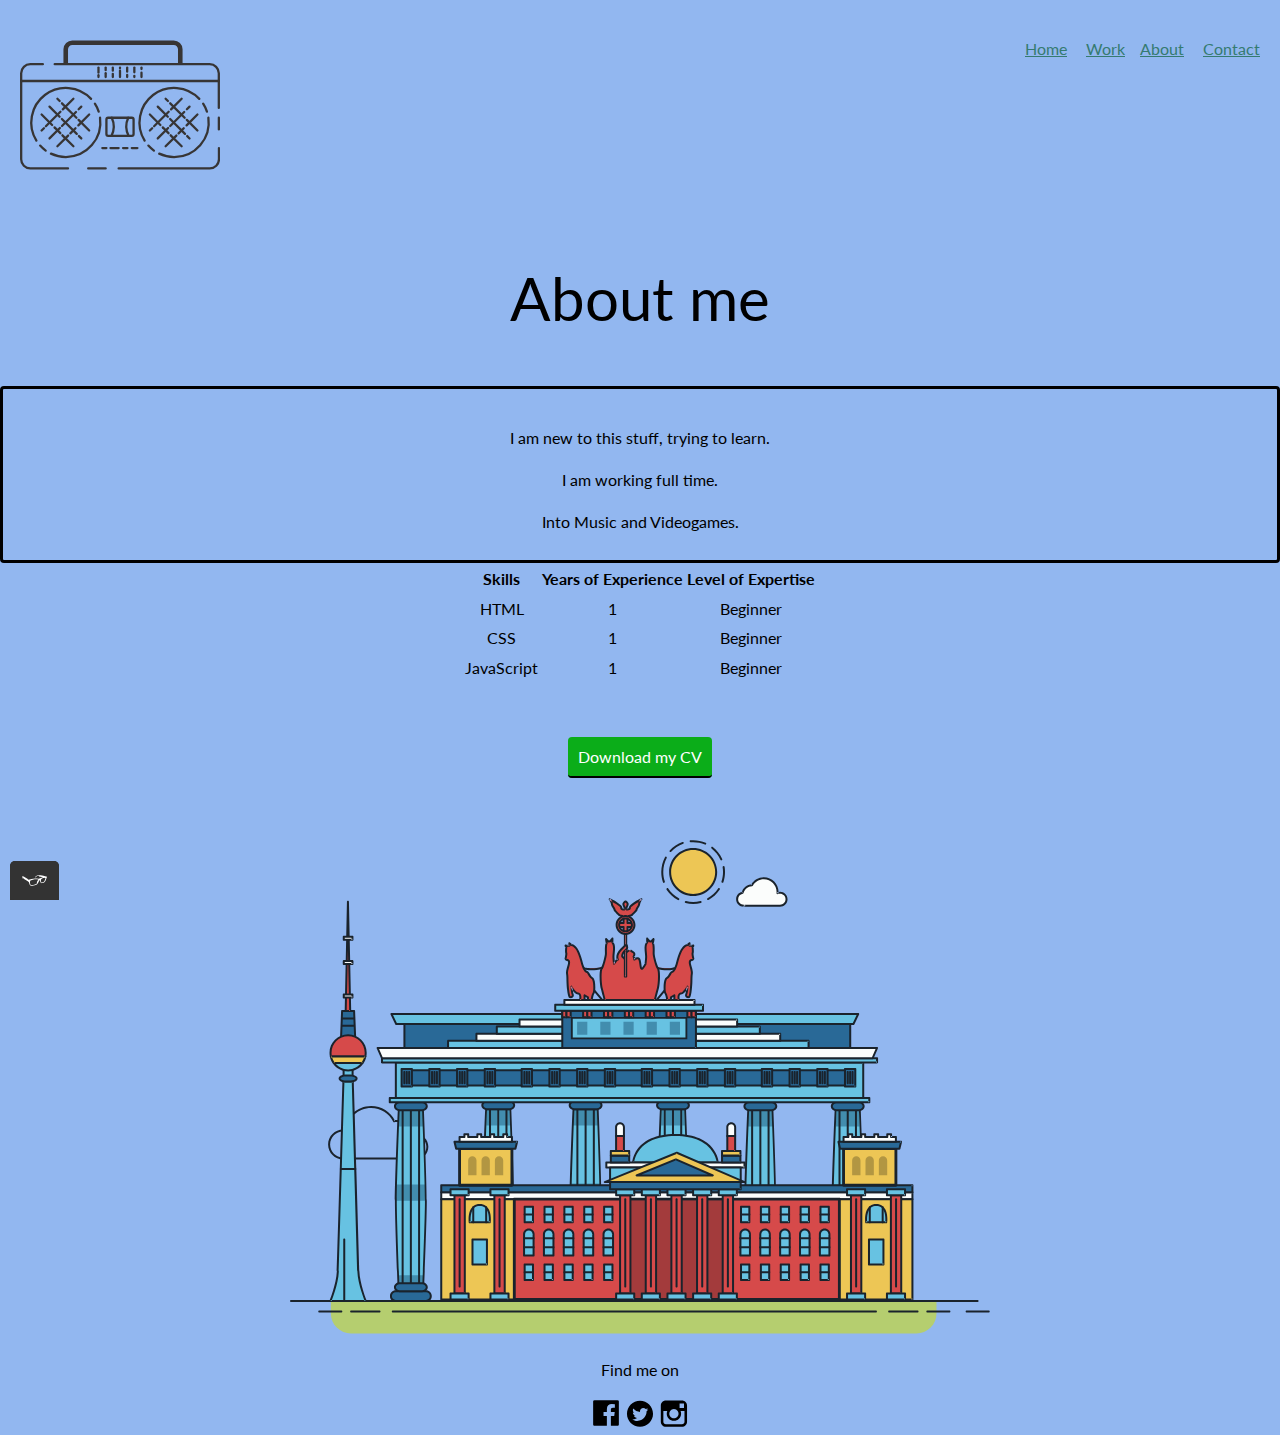
==== about.html @ ad4c151a "Initial commit" ====
<!DOCTYPE html>
<html>
  <head>
    <meta charset="utf-8">
    <meta name="viewport" content="width=device-width, initial-scale=1">
    <title>About Stefan</title>
    <link rel="shortcut icon" href="img/favicon.ico" type="image/x-icon">
    <link href="https://fonts.googleapis.com/css?family=Lato:400,700" rel="stylesheet"> 
    <link rel="stylesheet" type="text/css" href="css/normalize.min.css">
    <link rel="stylesheet" type="text/css" href="css/style.production.css">
  </head>
   <!-- Header including the logo and the main navigation -->
   <header class="page-header">
      <!-- Add your logo here -->
      <img src="img/logotape.svg" alt="logo" class="page-header__item">
      <nav class="main-navigation page-header__item">
       <ul role="menubar" class="navigation-list">
       <li role="presentation">
         <a href="index.html" role="menuitem" class="navigation-list__item navigation-list__item--active">Home</a>
       </li>
       <li role="presentation">
         <a href="work.html" role="menuitem" class="navigation-list__item navigation-list__item--active">Work</a>
       <li role="presentation">
         <a href="about.html" role="menuitem" class="navigation-list__item">About</a>
       </li>
       <li role="presentation">
         <a href="contact.html" role="menuitem" class="navigation-list__item">Contact</a>
       </li>
     </ul>
     </nav>
   </header>
<body>
  <div Class="h1about">
        <h1 >About me</h1>
      </div>
         <!-- Main Section -->
        <div class="about-box">
            <p>I am new to this stuff, trying to learn.</p>
            <p>I am working full time.</p>
            <p>Into Music and Videogames.</p>
        </div>
        <table class="skills">
          <thead>
            <tr>
              <th>Skills</th>
              <th>Years of Experience</th>
              <th>Level of Expertise</th>
            </tr>
          </thead>
          <tbody>
            <tr>
              <td>HTML</td>
              <td>1</td>
              <td>Beginner</td>
            </tr>
            <tr>
              <td>CSS</td>
              <td>1</td>
              <td>Beginner</td>
            </tr>
            <tr>
              <td>JavaScript</td>
              <td>1</td>
              <td>Beginner</td>
            </tr>
          </tbody>
      </table>
        </div>
        <div class="cvbutton">
      <a href="files/cv.pdf" class="button" download>Download my CV</a>
    </div>
         <!-- svg animation -->
         <div class="illustration">
      <svg xmlns="http://www.w3.org/2000/svg" class="berlin-illustration" height="505" viewBox="0 0 700 505" xmlns:xlink="http://www.w3.org/1999/xlink">
        <defs>
            <polygon id="a" points=".06 231.917 .06 .929 688.717 .929 688.717 231.917" />
        </defs>
        <g fill="none" fill-rule="evenodd">
          <g transform="translate(0 241)" class="cloud-front">
          <path fill="#1A232C" d="M87.602,29 L87.602,28 C87.326,28.001 87.103,28.024 86.927,28.033 L86.979,29.031 L87.947,28.78 C85.741,20.282 78.041,14.002 68.852,14 C67.858,14 66.904,14.096 65.98,14.231 L66.125,15.22 L67.019,14.772 C62.626,6.015 53.567,0.001 43.102,0 C29.041,0.002 17.524,10.848 16.443,24.632 L17.44,24.71 L17.606,23.724 C16.803,23.589 15.969,23.5 15.102,23.5 C6.817,23.501 0.102,30.215 0.102,38.5 C0.102,46.785 6.817,53.499 15.102,53.5 L87.602,53.5 C94.644,53.499 100.351,47.792 100.352,40.75 C100.351,33.708 94.644,28.001 87.602,28 L87.602,30 C90.573,30 93.254,31.202 95.203,33.149 C97.15,35.097 98.351,37.778 98.352,40.75 C98.351,43.722 97.15,46.403 95.203,48.351 C93.254,50.298 90.573,51.5 87.602,51.5 L15.102,51.5 C11.509,51.5 8.265,50.046 5.909,47.692 C3.555,45.337 2.102,42.093 2.102,38.5 C2.102,34.907 3.555,31.663 5.909,29.308 C8.265,26.954 11.509,25.5 15.102,25.5 C15.831,25.5 16.553,25.575 17.273,25.697 C17.551,25.743 17.832,25.672 18.055,25.499 C18.277,25.325 18.414,25.07 18.436,24.789 C19.436,12.04 30.094,1.998 43.102,2 C52.786,1.999 61.163,7.564 65.231,15.669 C65.425,16.055 65.842,16.272 66.27,16.21 C67.132,16.084 67.988,16 68.852,16 C77.108,15.998 84.027,21.647 86.011,29.283 C86.13,29.741 86.557,30.054 87.031,30.03 C87.27,30.017 87.457,29.999 87.602,30 L87.602,29"
              transform="translate(38 36)" />
            </g>
            <path fill="#B5CE6F" d="M646.484,484.382 C646.484,489.501 644.531,494.62 640.627,498.525 C636.722,502.43 631.603,504.382 626.484,504.382 L60.873,504.382 C55.754,504.382 50.636,502.43 46.731,498.525 C42.826,494.62 40.873,489.501 40.873,484.382 L40.873,471.917 L646.484,471.917 L646.484,484.382"
            />
            <polyline fill="#67C2E2" points="334.824 185.029 101.449 185.029 106.209 195.08 563.438 195.08 568.2 185.029 334.824 185.029" />
            <path fill="#1A232C" d="M334.824,185.029 L334.824,184.029 L101.449,184.029 C101.104,184.029 100.788,184.203 100.604,184.494 C100.42,184.785 100.398,185.146 100.545,185.457 L105.306,195.508 C105.471,195.856 105.824,196.079 106.209,196.079 L563.438,196.079 C563.824,196.079 564.177,195.856 564.342,195.508 L569.104,185.457 C569.251,185.146 569.229,184.785 569.045,184.494 C568.861,184.203 568.544,184.029 568.2,184.029 L334.824,184.029 L334.824,186.029 L566.62,186.029 L562.806,194.08 L106.842,194.08 L103.029,186.029 L334.824,186.029 L334.824,185.029"
            />
            <polygon fill="#296997" points="114.416 218.974 560.222 218.974 560.222 195.08 114.416 195.08" />
            <path fill="#1A232C" d="M560.222,218.974 L560.222,217.974 L115.416,217.974 L115.416,196.079 L559.222,196.079 L559.222,218.974 L560.222,218.974 L560.222,217.974 L560.222,218.974 L561.222,218.974 L561.222,195.08 C561.222,194.816 561.115,194.559 560.929,194.372 C560.742,194.186 560.485,194.08 560.222,194.08 L114.416,194.08 C114.152,194.08 113.895,194.186 113.708,194.372 C113.522,194.559 113.416,194.816 113.416,195.08 L113.416,218.974 C113.416,219.237 113.522,219.495 113.708,219.681 C113.895,219.867 114.152,219.974 114.416,219.974 L560.222,219.974 C560.485,219.974 560.742,219.867 560.929,219.681 C561.115,219.495 561.222,219.237 561.222,218.974 L560.222,218.974"
            />
            <polygon fill="#67C2E2" points="105.85 269.08 573.225 269.08 573.225 233.398 105.85 233.398" />
            <path fill="#1A232C" d="M573.225,233.398 L573.225,232.398 L105.85,232.398 C105.587,232.398 105.329,232.505 105.143,232.691 C104.957,232.877 104.85,233.134 104.85,233.398 L104.85,269.08 C104.85,269.344 104.957,269.601 105.143,269.788 C105.329,269.974 105.587,270.08 105.85,270.08 L573.225,270.08 C573.488,270.08 573.745,269.974 573.932,269.788 C574.118,269.601 574.225,269.344 574.225,269.08 L574.225,233.398 C574.225,233.134 574.118,232.877 573.932,232.691 C573.745,232.505 573.488,232.398 573.225,232.398 L573.225,233.398 L572.225,233.398 L572.225,268.08 L106.85,268.08 L106.85,234.398 L573.225,234.398 L573.225,233.398 L572.225,233.398 L573.225,233.398"
            />
            <polygon fill="#296997" points="116.751 256.508 562.557 256.508 562.557 241.243 116.751 241.243" />
            <path fill="#1A232C" d="M562.557,256.508 L562.557,255.508 L117.75,255.508 L117.75,242.243 L561.557,242.243 L561.557,256.508 L562.557,256.508 L562.557,255.508 L562.557,256.508 L563.557,256.508 L563.557,241.243 C563.557,240.979 563.45,240.722 563.264,240.535 C563.078,240.349 562.82,240.243 562.557,240.243 L116.75,240.243 C116.487,240.243 116.23,240.349 116.043,240.535 C115.857,240.722 115.751,240.979 115.751,241.243 L115.751,256.508 C115.751,256.771 115.857,257.029 116.043,257.215 C116.23,257.401 116.487,257.508 116.751,257.508 L562.557,257.508 C562.82,257.508 563.077,257.401 563.264,257.215 C563.45,257.029 563.557,256.771 563.557,256.508 L562.557,256.508"
            />
            <polygon fill="#67C2E2" points="158.07 218.974 518.563 218.974 518.563 211.858 158.07 211.858" />
            <path fill="#1A232C" d="M518.563,211.858 L518.563,210.858 L158.07,210.858 C157.807,210.858 157.549,210.964 157.363,211.151 C157.177,211.337 157.07,211.594 157.07,211.858 L157.07,218.974 C157.07,219.237 157.177,219.495 157.363,219.681 C157.549,219.867 157.807,219.974 158.07,219.974 L518.563,219.974 C518.826,219.974 519.083,219.867 519.27,219.681 C519.456,219.495 519.562,219.237 519.562,218.974 L519.562,211.858 C519.562,211.594 519.456,211.337 519.27,211.151 C519.083,210.964 518.826,210.858 518.563,210.858 L518.563,211.858 L517.563,211.858 L517.563,217.974 L159.07,217.974 L159.07,212.858 L518.563,212.858 L518.563,211.858 L517.563,211.858 L518.563,211.858"
            />
            <polygon fill="#FBFDFC" points="186.438 211.858 490.194 211.858 490.194 204.741 186.438 204.741" />
            <path fill="#1A232C" d="M490.194,204.741 L490.194,203.741 L186.438,203.741 C186.175,203.741 185.917,203.848 185.731,204.034 C185.545,204.221 185.438,204.478 185.438,204.741 L185.438,211.858 C185.438,212.121 185.545,212.379 185.731,212.565 C185.917,212.751 186.175,212.858 186.438,212.858 L490.194,212.858 C490.458,212.858 490.715,212.751 490.902,212.565 C491.088,212.379 491.194,212.121 491.194,211.858 L491.194,204.741 C491.194,204.478 491.088,204.221 490.902,204.034 C490.715,203.848 490.458,203.741 490.194,203.741 L490.194,204.741 L489.194,204.741 L489.194,210.858 L187.438,210.858 L187.438,205.741 L490.194,205.741 L490.194,204.741 L489.194,204.741 L490.194,204.741"
            />
            <polygon fill="#67C2E2" points="206.805 204.741 469.828 204.741 469.828 197.624 206.805 197.624" />
            <path fill="#1A232C" d="M469.828,197.624 L469.828,196.624 L206.805,196.624 C206.541,196.624 206.284,196.731 206.098,196.917 C205.911,197.103 205.805,197.361 205.805,197.624 L205.805,204.741 C205.805,205.005 205.911,205.262 206.098,205.449 C206.284,205.635 206.541,205.741 206.805,205.741 L469.828,205.741 C470.091,205.741 470.349,205.635 470.535,205.449 C470.722,205.262 470.828,205.005 470.828,204.741 L470.828,197.624 C470.828,197.361 470.722,197.103 470.535,196.917 C470.349,196.731 470.091,196.624 469.828,196.624 L469.828,197.624 L468.828,197.624 L468.828,203.741 L207.805,203.741 L207.805,198.624 L469.828,198.624 L469.828,197.624 L468.828,197.624 L469.828,197.624"
            />
            <polygon fill="#FBFDFC" points="229.521 197.624 447.111 197.624 447.111 190.509 229.521 190.509" />
            <path fill="#1A232C" d="M447.111,190.509 L447.111,189.509 L229.521,189.509 C229.258,189.509 229,189.616 228.814,189.802 C228.628,189.988 228.521,190.246 228.521,190.509 L228.521,197.624 C228.521,197.888 228.628,198.145 228.814,198.332 C229,198.518 229.258,198.624 229.521,198.624 L447.111,198.624 C447.375,198.624 447.632,198.518 447.818,198.332 C448.005,198.145 448.111,197.888 448.111,197.624 L448.111,190.509 C448.111,190.246 448.005,189.988 447.818,189.802 C447.632,189.616 447.375,189.509 447.111,189.509 L447.111,190.509 L446.111,190.509 L446.111,196.624 L230.521,196.624 L230.521,191.509 L447.111,191.509 L447.111,190.509 L446.111,190.509 L447.111,190.509"
            />
            <path fill="#67C2E2" d="M135.607,355.447 C135.163,337.766 134.264,313.326 133.648,297.387 C133.274,287.721 133.004,281.18 133.004,281.18 L108.722,281.18 C108.722,281.18 108.452,287.721 108.079,297.387 C107.462,313.326 106.563,337.766 106.119,355.447 C105.953,362.059 105.85,367.732 105.85,371.653 L105.85,371.654 C105.85,386.117 107.243,424.332 108.089,446.189 C108.457,455.706 108.722,462.126 108.722,462.126 L133.004,462.126 C133.004,462.126 133.269,455.706 133.637,446.189 C134.482,424.332 135.876,386.117 135.876,371.654 L135.876,371.653 C135.876,367.732 135.773,362.059 135.607,355.447"
            />
            <path fill="#428DAE" d="M133.648 297.387L108.079 297.387C108.452 287.721 108.722 281.18 108.722 281.18L133.004 281.18C133.004 281.18 133.274 287.721 133.648 297.387M135.876 371.654L105.85 371.654 105.85 371.653C105.85 367.732 105.953 362.059 106.119 355.447L135.607 355.447C135.773 362.059 135.876 367.732 135.876 371.653L135.876 371.654M133.004 462.126L108.722 462.126C108.722 462.126 108.457 455.706 108.089 446.189L133.637 446.189C133.269 455.706 133.004 462.126 133.004 462.126"
            />
            <path fill="#1A232C" d="M109.612,461.199 L132.114,461.199 C132.447,453.007 134.949,390.886 134.949,371.653 C134.949,352.42 132.447,290.299 132.114,282.108 L109.612,282.108 C109.279,290.299 106.778,352.42 106.778,371.653 C106.778,390.886 109.279,453.007 109.612,461.199 Z M133.895,463.054 L107.832,463.054 L107.794,462.164 C107.766,461.466 104.922,392.193 104.922,371.653 C104.922,351.114 107.766,281.839 107.794,281.142 L107.832,280.252 L133.895,280.252 L133.931,281.142 C133.96,281.839 136.804,351.114 136.804,371.653 C136.804,392.193 133.96,461.466 133.931,462.164 L133.895,463.054 L133.895,463.054 Z"
            />
            <path fill="#1A232C" d="M111.638 281.18L111.638 462.126C111.638 462.679 112.086 463.126 112.638 463.126 113.19 463.126 113.638 462.679 113.638 462.126L113.638 281.18C113.638 280.628 113.19 280.18 112.638 280.18 112.086 280.18 111.638 280.628 111.638 281.18M119.863 281.18L119.863 462.126C119.863 462.679 120.311 463.126 120.863 463.126 121.416 463.126 121.863 462.679 121.863 462.126L121.863 281.18C121.863 280.628 121.416 280.18 120.863 280.18 120.311 280.18 119.863 280.628 119.863 281.18M128.088 281.18L128.088 462.126C128.088 462.679 128.536 463.126 129.088 463.126 129.64 463.126 130.088 462.679 130.088 462.126L130.088 281.18C130.088 280.628 129.64 280.18 129.088 280.18 128.536 280.18 128.088 280.628 128.088 281.18"
            />
            <path fill="#296997" d="M136.79,277.265 C136.79,279.418 134.675,281.18 132.09,281.18 L109.636,281.18 C107.051,281.18 104.936,279.418 104.936,277.265 C104.936,275.111 107.051,273.349 109.636,273.349 L132.09,273.349 C134.675,273.349 136.79,275.111 136.79,277.265"
            />
            <path fill="#1A232C" d="M136.79,277.265 L135.79,277.265 C135.789,278.005 135.433,278.704 134.769,279.262 C134.109,279.814 133.155,280.181 132.09,280.18 L109.636,280.18 C108.571,280.181 107.617,279.814 106.956,279.262 C106.293,278.704 105.936,278.005 105.936,277.265 C105.936,276.524 106.293,275.825 106.957,275.267 C107.617,274.715 108.571,274.348 109.636,274.349 L132.09,274.349 C133.155,274.348 134.109,274.716 134.769,275.267 C135.433,275.825 135.789,276.524 135.79,277.265 L137.79,277.265 C137.791,275.851 137.09,274.593 136.049,273.731 C135.006,272.863 133.61,272.35 132.09,272.349 L109.636,272.349 C108.116,272.35 106.72,272.863 105.676,273.731 C104.636,274.593 103.935,275.851 103.936,277.265 C103.935,278.678 104.636,279.937 105.677,280.798 C106.72,281.666 108.116,282.179 109.636,282.18 L132.09,282.18 C133.61,282.179 135.006,281.666 136.049,280.798 C137.09,279.937 137.791,278.678 137.79,277.265 L136.79,277.265"
            />
            <path fill="#296997" d="M140.775,467.217 C140.775,469.803 138.661,471.917 136.076,471.917 L105.65,471.917 C103.065,471.917 100.951,469.803 100.951,467.217 L100.951,466.825 C100.951,464.241 103.065,462.126 105.65,462.126 L136.076,462.126 C138.661,462.126 140.775,464.241 140.775,466.825 L140.775,467.217"
            />
            <path fill="#1A232C" d="M140.775,467.217 L139.775,467.217 C139.775,468.235 139.361,469.155 138.688,469.83 C138.013,470.503 137.093,470.917 136.076,470.917 L105.65,470.917 C104.633,470.917 103.713,470.504 103.038,469.83 C102.365,469.155 101.951,468.235 101.951,467.217 L101.951,466.825 C101.951,465.808 102.365,464.889 103.038,464.214 C103.713,463.54 104.633,463.127 105.65,463.126 L136.076,463.126 C137.093,463.127 138.013,463.54 138.688,464.214 C139.362,464.889 139.775,465.808 139.775,466.825 L139.775,467.217 L141.775,467.217 L141.775,466.825 C141.772,463.684 139.217,461.13 136.076,461.126 L105.65,461.126 C102.509,461.13 99.955,463.684 99.951,466.825 L99.951,467.217 C99.954,470.36 102.509,472.914 105.65,472.917 L136.076,472.917 C139.217,472.914 141.772,470.36 141.775,467.217 L140.775,467.217"
            />
            <path fill="#296997" d="M136.79,458.208 C136.79,460.363 134.675,462.126 132.09,462.126 L109.636,462.126 C107.051,462.126 104.936,460.363 104.936,458.208 C104.936,456.057 107.051,454.292 109.636,454.292 L132.09,454.292 C134.675,454.292 136.79,456.057 136.79,458.208"
            />
            <path fill="#1A232C" d="M136.79,458.208 L135.79,458.208 C135.789,458.949 135.432,459.649 134.769,460.207 C134.108,460.76 133.154,461.128 132.09,461.126 L109.636,461.126 C108.572,461.128 107.617,460.76 106.957,460.207 C106.293,459.649 105.936,458.949 105.936,458.208 C105.936,457.47 106.293,456.77 106.957,456.212 C107.617,455.659 108.572,455.291 109.636,455.292 L132.09,455.292 C133.154,455.291 134.108,455.659 134.769,456.212 C135.433,456.77 135.789,457.47 135.79,458.208 L137.79,458.208 C137.791,456.796 137.09,455.538 136.05,454.675 C135.006,453.808 133.61,453.294 132.09,453.292 L109.636,453.292 C108.115,453.294 106.719,453.808 105.676,454.675 C104.636,455.538 103.935,456.796 103.936,458.208 C103.935,459.622 104.636,460.881 105.676,461.743 C106.72,462.611 108.116,463.125 109.636,463.126 L132.09,463.126 C133.61,463.125 135.006,462.611 136.05,461.743 C137.09,460.881 137.791,459.622 137.79,458.208 L136.79,458.208"
            />
            <path fill="#67C2E2" d="M572.471,355.447 C572.025,337.766 571.126,313.326 570.51,297.387 C570.137,287.721 569.867,281.18 569.867,281.18 L545.585,281.18 C545.585,281.18 545.315,287.721 544.942,297.387 C544.326,313.326 543.427,337.766 542.981,355.447 C542.815,362.059 542.713,367.732 542.713,371.653 L542.713,371.654 C542.713,386.117 544.107,424.332 544.952,446.189 C545.32,455.706 545.585,462.126 545.585,462.126 L569.867,462.126 C569.867,462.126 570.132,455.706 570.499,446.189 C571.346,424.332 572.739,386.117 572.739,371.654 L572.739,371.653 C572.739,367.732 572.637,362.059 572.471,355.447"
            />
            <path fill="#428DAE" d="M569.582 297.387L566.951 297.387 566.951 282.108 568.977 282.108C569.063 284.206 569.29 289.841 569.582 297.387M564.951 297.387L545.871 297.387C546.162 289.841 546.39 284.206 546.476 282.108L564.951 282.108 564.951 297.387M571.8 369.187L566.951 369.187 566.951 356.265 571.562 356.265C571.685 361.272 571.771 365.701 571.8 369.187M564.951 369.187L543.653 369.187C543.684 365.512 543.777 360.79 543.912 355.447L553.551 355.447 553.551 356.265 564.951 356.265 564.951 369.187"
            />
            <path fill="#1A232C" d="M546.476,461.199 L568.977,461.199 C569.31,453.007 571.812,390.886 571.812,371.653 C571.812,352.42 569.31,290.299 568.977,282.108 L546.476,282.108 C546.142,290.299 543.642,352.42 543.642,371.653 C543.642,390.886 546.142,453.007 546.476,461.199 M570.758,463.054 L544.694,463.054 L544.658,462.164 C544.629,461.466 541.785,392.193 541.785,371.653 C541.785,351.114 544.629,281.839 544.658,281.142 L544.694,280.252 L570.758,280.252 L570.795,281.142 C570.823,281.839 573.667,351.114 573.667,371.653 C573.667,392.193 570.823,461.466 570.795,462.164 L570.758,463.054"
            />
            <path fill="#1A232C" d="M548.501 281.18L548.501 462.126C548.501 462.679 548.949 463.126 549.501 463.126 550.053 463.126 550.501 462.679 550.501 462.126L550.501 281.18C550.501 280.628 550.053 280.18 549.501 280.18 548.949 280.18 548.501 280.628 548.501 281.18M556.727 281.18L556.727 462.126C556.727 462.679 557.174 463.126 557.727 463.126 558.279 463.126 558.727 462.679 558.727 462.126L558.727 281.18C558.727 280.628 558.279 280.18 557.727 280.18 557.174 280.18 556.727 280.628 556.727 281.18M564.951 281.18L564.951 462.126C564.951 462.679 565.399 463.126 565.951 463.126 566.503 463.126 566.951 462.679 566.951 462.126L566.951 281.18C566.951 280.628 566.503 280.18 565.951 280.18 565.399 280.18 564.951 280.628 564.951 281.18"
            />
            <path fill="#296997" d="M573.653,277.265 C573.653,279.418 571.537,281.18 568.953,281.18 L546.499,281.18 C543.915,281.18 541.799,279.418 541.799,277.265 C541.799,275.111 543.915,273.349 546.499,273.349 L568.953,273.349 C571.537,273.349 573.653,275.111 573.653,277.265"
            />
            <path fill="#1A232C" d="M573.653,277.265 L572.653,277.265 C572.653,278.005 572.296,278.704 571.632,279.262 C570.972,279.814 570.017,280.181 568.953,280.18 L546.499,280.18 C545.435,280.181 544.48,279.814 543.82,279.262 C543.156,278.704 542.8,278.005 542.799,277.265 C542.8,276.525 543.156,275.825 543.82,275.267 C544.481,274.715 545.435,274.348 546.499,274.349 L568.953,274.349 C570.017,274.348 570.972,274.715 571.632,275.267 C572.296,275.825 572.653,276.525 572.653,277.265 L574.653,277.265 C574.654,275.851 573.953,274.593 572.912,273.731 C571.869,272.863 570.473,272.35 568.953,272.349 L546.499,272.349 C544.979,272.35 543.583,272.863 542.54,273.731 C541.499,274.593 540.798,275.851 540.799,277.265 C540.798,278.679 541.499,279.937 542.54,280.798 C543.583,281.666 544.979,282.179 546.499,282.18 L568.953,282.18 C570.473,282.179 571.869,281.666 572.912,280.798 C573.953,279.937 574.654,278.679 574.653,277.265 L573.653,277.265"
            />
            <path fill="#296997" d="M577.639,467.217 C577.639,469.803 575.524,471.917 572.938,471.917 L542.514,471.917 C539.929,471.917 537.813,469.803 537.813,467.217 L537.813,466.825 C537.813,464.241 539.929,462.126 542.514,462.126 L572.938,462.126 C575.524,462.126 577.639,464.241 577.639,466.825 L577.639,467.217"
            />
            <path fill="#1A232C" d="M577.639,467.217 L576.639,467.217 C576.638,468.235 576.225,469.155 575.551,469.83 C574.876,470.503 573.956,470.917 572.938,470.917 L542.514,470.917 C541.497,470.917 540.576,470.503 539.901,469.83 C539.227,469.155 538.814,468.234 538.813,467.217 L538.813,466.825 C538.814,465.808 539.227,464.889 539.901,464.214 C540.576,463.54 541.497,463.127 542.514,463.126 L572.938,463.126 C573.956,463.127 574.876,463.54 575.551,464.214 C576.225,464.888 576.638,465.808 576.639,466.825 L576.639,467.217 L578.639,467.217 L578.639,466.825 C578.635,463.684 576.081,461.13 572.938,461.126 L542.514,461.126 C539.372,461.13 536.817,463.684 536.813,466.825 L536.813,467.217 C536.817,470.36 539.372,472.914 542.514,472.917 L572.938,472.917 C576.081,472.914 578.635,470.359 578.639,467.217 L577.639,467.217"
            />
            <path fill="#296997" d="M573.653,458.208 C573.653,460.363 571.537,462.126 568.953,462.126 L546.499,462.126 C543.915,462.126 541.799,460.363 541.799,458.208 C541.799,456.057 543.915,454.292 546.499,454.292 L568.953,454.292 C571.537,454.292 573.653,456.057 573.653,458.208"
            />
            <path fill="#1A232C" d="M573.653,458.208 L572.653,458.208 C572.653,458.949 572.296,459.649 571.632,460.207 C570.971,460.76 570.017,461.128 568.953,461.126 L546.499,461.126 C545.435,461.128 544.481,460.76 543.82,460.207 C543.157,459.649 542.799,458.949 542.799,458.208 C542.799,457.47 543.156,456.77 543.82,456.212 C544.481,455.659 545.435,455.291 546.499,455.292 L568.953,455.292 C570.017,455.291 570.971,455.659 571.632,456.212 C572.296,456.77 572.653,457.47 572.653,458.208 L574.653,458.208 C574.654,456.796 573.953,455.538 572.912,454.675 C571.869,453.808 570.473,453.294 568.953,453.292 L546.499,453.292 C544.979,453.294 543.583,453.808 542.54,454.675 C541.499,455.538 540.798,456.796 540.799,458.208 C540.798,459.622 541.499,460.881 542.54,461.743 C543.583,462.611 544.979,463.125 546.499,463.126 L568.953,463.126 C570.473,463.125 571.869,462.611 572.912,461.743 C573.953,460.881 574.654,459.622 574.653,458.208 L573.653,458.208"
            />
            <path fill="#67C2E2" d="M485.098,355.447 C484.654,337.766 483.753,313.326 483.137,297.387 C482.764,287.721 482.494,281.18 482.494,281.18 L458.213,281.18 C458.213,281.18 457.942,287.721 457.569,297.387 C456.953,313.326 456.055,337.766 455.608,355.447 C455.443,362.059 455.34,367.732 455.34,371.653 L455.34,371.654 C455.34,386.117 456.733,424.332 457.58,446.189 C457.948,455.706 458.213,462.126 458.213,462.126 L482.494,462.126 C482.494,462.126 482.759,455.706 483.126,446.189 C483.973,424.332 485.366,386.117 485.366,371.654 L485.366,371.653 C485.366,367.732 485.265,362.059 485.098,355.447"
            />
            <path fill="#428DAE" d="M483.137 297.387L457.569 297.387C457.942 287.721 458.213 281.18 458.213 281.18L482.494 281.18C482.494 281.18 482.764 287.721 483.137 297.387M485.355 369.187L455.351 369.187C455.382 365.502 455.475 360.78 455.608 355.447L485.098 355.447C485.232 360.78 485.325 365.502 485.355 369.187"
            />
            <path fill="#1A232C" d="M459.103,461.199 L481.605,461.199 C481.938,453.007 484.439,390.886 484.439,371.653 C484.439,352.42 481.938,290.299 481.605,282.108 L459.103,282.108 C458.769,290.299 456.268,352.42 456.268,371.653 C456.268,390.886 458.769,453.007 459.103,461.199 Z M483.386,463.054 L457.321,463.054 L457.285,462.164 C457.256,461.466 454.412,392.193 454.412,371.653 C454.412,351.114 457.256,281.839 457.285,281.142 L457.321,280.252 L483.386,280.252 L483.422,281.142 C483.45,281.839 486.294,351.114 486.294,371.653 C486.294,392.193 483.45,461.466 483.422,462.164 L483.386,463.054 L483.386,463.054 Z"
            />
            <path fill="#1A232C" d="M461.128 281.18L461.128 462.126C461.128 462.679 461.576 463.126 462.128 463.126 462.68 463.126 463.128 462.679 463.128 462.126L463.128 281.18C463.128 280.628 462.68 280.18 462.128 280.18 461.576 280.18 461.128 280.628 461.128 281.18M469.354 281.18L469.354 462.126C469.354 462.679 469.801 463.126 470.354 463.126 470.906 463.126 471.354 462.679 471.354 462.126L471.354 281.18C471.354 280.628 470.906 280.18 470.354 280.18 469.801 280.18 469.354 280.628 469.354 281.18M477.578 281.18L477.578 462.126C477.578 462.679 478.026 463.126 478.578 463.126 479.13 463.126 479.578 462.679 479.578 462.126L479.578 281.18C479.578 280.628 479.13 280.18 478.578 280.18 478.026 280.18 477.578 280.628 477.578 281.18"
            />
            <path fill="#296997" d="M486.281,277.265 C486.281,279.418 484.164,281.18 481.58,281.18 L459.126,281.18 C456.542,281.18 454.426,279.418 454.426,277.265 C454.426,275.111 456.542,273.349 459.126,273.349 L481.58,273.349 C484.164,273.349 486.281,275.111 486.281,277.265"
            />
            <path fill="#1A232C" d="M486.281,277.265 L485.281,277.265 C485.281,278.005 484.924,278.704 484.26,279.262 C483.599,279.814 482.644,280.181 481.58,280.18 L459.126,280.18 C458.062,280.181 457.107,279.814 456.447,279.262 C455.783,278.704 455.427,278.005 455.426,277.265 C455.427,276.525 455.783,275.825 456.447,275.267 C457.108,274.715 458.062,274.348 459.126,274.349 L481.58,274.349 C482.644,274.348 483.599,274.716 484.26,275.268 C484.924,275.825 485.281,276.525 485.281,277.265 L487.281,277.265 C487.282,275.851 486.58,274.593 485.54,273.731 C484.496,272.863 483.1,272.35 481.58,272.349 L459.126,272.349 C457.606,272.35 456.21,272.863 455.167,273.731 C454.126,274.593 453.425,275.851 453.426,277.265 C453.425,278.679 454.126,279.937 455.167,280.798 C456.21,281.666 457.606,282.179 459.126,282.18 L481.58,282.18 C483.1,282.179 484.496,281.666 485.54,280.799 C486.58,279.937 487.282,278.679 487.281,277.265 L486.281,277.265"
            />
            <path fill="#296997" d="M490.266,467.217 C490.266,469.803 488.151,471.917 485.565,471.917 L455.141,471.917 C452.556,471.917 450.44,469.803 450.44,467.217 L450.44,466.825 C450.44,464.241 452.556,462.126 455.141,462.126 L485.565,462.126 C488.151,462.126 490.266,464.241 490.266,466.825 L490.266,467.217"
            />
            <path fill="#1A232C" d="M490.266,467.217 L489.266,467.217 C489.265,468.235 488.852,469.155 488.178,469.83 C487.503,470.503 486.583,470.917 485.565,470.917 L455.141,470.917 C454.124,470.917 453.203,470.503 452.528,469.83 C451.854,469.155 451.441,468.234 451.44,467.217 L451.44,466.825 C451.441,465.808 451.854,464.889 452.528,464.214 C453.203,463.54 454.124,463.127 455.141,463.126 L485.565,463.126 C486.583,463.127 487.503,463.54 488.178,464.214 C488.852,464.888 489.265,465.808 489.266,466.825 L489.266,467.217 L491.266,467.217 L491.266,466.825 C491.262,463.684 488.708,461.13 485.565,461.126 L455.141,461.126 C451.999,461.13 449.444,463.684 449.44,466.825 L449.44,467.217 C449.444,470.36 451.999,472.914 455.141,472.917 L485.565,472.917 C488.708,472.914 491.262,470.359 491.266,467.217 L490.266,467.217"
            />
            <path fill="#296997" d="M486.281,458.208 C486.281,460.363 484.164,462.126 481.58,462.126 L459.126,462.126 C456.542,462.126 454.426,460.363 454.426,458.208 C454.426,456.057 456.542,454.292 459.126,454.292 L481.58,454.292 C484.164,454.292 486.281,456.057 486.281,458.208"
            />
            <path fill="#1A232C" d="M486.281,458.208 L485.281,458.208 C485.281,458.949 484.923,459.649 484.26,460.207 C483.599,460.76 482.644,461.128 481.58,461.126 L459.126,461.126 C458.062,461.128 457.108,460.76 456.447,460.207 C455.784,459.649 455.427,458.949 455.426,458.208 C455.426,457.47 455.783,456.77 456.447,456.212 C457.108,455.659 458.062,455.291 459.126,455.292 L481.58,455.292 C482.644,455.291 483.598,455.659 484.26,456.212 C484.924,456.77 485.281,457.47 485.281,458.208 L487.281,458.208 C487.282,456.795 486.58,455.538 485.54,454.675 C484.496,453.808 483.1,453.294 481.58,453.292 L459.126,453.292 C457.606,453.294 456.21,453.808 455.167,454.675 C454.126,455.538 453.425,456.796 453.426,458.208 C453.425,459.622 454.126,460.881 455.167,461.743 C456.21,462.611 457.606,463.125 459.126,463.126 L481.58,463.126 C483.1,463.125 484.496,462.611 485.54,461.743 C486.581,460.881 487.282,459.622 487.281,458.208 L486.281,458.208"
            />
            <path fill="#67C2E2" d="M397.726,354.466 C397.28,336.787 396.381,312.346 395.765,296.407 C395.392,286.742 395.122,280.2 395.122,280.2 L370.84,280.2 C370.84,280.2 370.57,286.742 370.197,296.407 C369.581,312.346 368.682,336.787 368.236,354.466 C368.07,361.078 367.968,366.751 367.968,370.672 L367.968,370.673 C367.968,385.136 369.361,423.352 370.207,445.208 C370.575,454.726 370.84,461.146 370.84,461.146 L395.122,461.146 C395.122,461.146 395.386,454.726 395.754,445.208 C396.601,423.352 397.994,385.136 397.994,370.673 L397.994,370.672 C397.994,366.751 397.892,361.078 397.726,354.466"
            />
            <path fill="#428DAE" d="M394.837 296.407L392.206 296.407 392.206 281.127 394.233 281.127C394.318 283.225 394.545 288.861 394.837 296.407L394.837 296.407zM383.981 296.407L390.206 296.407 390.206 281.127 383.981 281.127 383.981 296.407zM375.756 296.407L381.98 296.407 381.98 281.127 375.756 281.127 375.756 296.407zM373.756 296.407L371.126 296.407C371.417 288.861 371.645 283.225 371.73 281.127L373.756 281.127 373.756 296.407 373.756 296.407zM397.062 369.187L392.206 369.187 392.206 354.466 396.796 354.466C396.943 360.298 397.041 365.389 397.062 369.187L397.062 369.187zM383.981 369.187L390.206 369.187 390.206 354.466 383.981 354.466 383.981 369.187zM375.756 369.187L381.98 369.187 381.98 354.466 375.756 354.466 375.756 369.187zM373.756 369.187L368.9 369.187C368.921 365.389 369.019 360.298 369.166 354.466L373.756 354.466 373.756 369.187 373.756 369.187z"
            />
            <path fill="#1A232C" d="M371.73,460.218 L394.233,460.218 C394.565,452.027 397.066,389.906 397.066,370.672 C397.066,351.44 394.565,289.319 394.233,281.127 L371.73,281.127 C371.397,289.319 368.895,351.44 368.895,370.672 C368.895,389.906 371.397,452.027 371.73,460.218 M396.013,462.074 L369.949,462.074 L369.912,461.184 C369.884,460.486 367.04,391.212 367.04,370.672 C367.04,350.133 369.884,280.859 369.912,280.162 L369.949,279.272 L396.013,279.272 L396.05,280.162 C396.078,280.859 398.922,350.133 398.922,370.672 C398.922,391.212 396.078,460.486 396.05,461.184 L396.013,462.074"
            />
            <path fill="#1A232C" d="M373.756 280.2L373.756 461.146C373.756 461.698 374.203 462.146 374.756 462.146 375.308 462.146 375.756 461.698 375.756 461.146L375.756 280.2C375.756 279.647 375.308 279.2 374.756 279.2 374.203 279.2 373.756 279.647 373.756 280.2M381.98 280.2L381.98 461.146C381.98 461.698 382.428 462.146 382.98 462.146 383.533 462.146 383.981 461.698 383.981 461.146L383.981 280.2C383.981 279.647 383.533 279.2 382.98 279.2 382.428 279.2 381.98 279.647 381.98 280.2M390.206 280.2L390.206 461.146C390.206 461.698 390.654 462.146 391.206 462.146 391.758 462.146 392.206 461.698 392.206 461.146L392.206 280.2C392.206 279.647 391.758 279.2 391.206 279.2 390.654 279.2 390.206 279.647 390.206 280.2"
            />
            <path fill="#296997" d="M398.908,276.285 C398.908,278.439 396.792,280.2 394.208,280.2 L371.754,280.2 C369.17,280.2 367.053,278.439 367.053,276.285 C367.053,274.13 369.17,272.369 371.754,272.369 L394.208,272.369 C396.792,272.369 398.908,274.13 398.908,276.285"
            />
            <path fill="#1A232C" d="M398.908,276.285 L397.908,276.285 C397.907,277.025 397.551,277.724 396.887,278.281 C396.227,278.833 395.272,279.201 394.208,279.2 L371.754,279.2 C370.69,279.201 369.735,278.833 369.074,278.281 C368.41,277.724 368.053,277.025 368.053,276.285 C368.053,275.544 368.41,274.845 369.074,274.287 C369.735,273.735 370.69,273.367 371.754,273.369 L394.208,273.369 C395.272,273.367 396.227,273.735 396.887,274.287 C397.551,274.844 397.907,275.544 397.908,276.285 L399.908,276.285 C399.909,274.871 399.208,273.612 398.167,272.75 C397.124,271.883 395.728,271.37 394.208,271.369 L371.754,271.369 C370.234,271.37 368.838,271.883 367.794,272.75 C366.754,273.612 366.052,274.871 366.053,276.285 C366.052,277.699 366.754,278.957 367.795,279.818 C368.838,280.686 370.234,281.198 371.754,281.2 L394.208,281.2 C395.728,281.198 397.123,280.686 398.167,279.818 C399.208,278.957 399.909,277.698 399.908,276.285 L398.908,276.285"
            />
            <path fill="#296997" d="M402.894,466.237 C402.894,468.823 400.779,470.937 398.193,470.937 L367.768,470.937 C365.183,470.937 363.068,468.823 363.068,466.237 L363.068,465.844 C363.068,463.26 365.183,461.146 367.768,461.146 L398.193,461.146 C400.779,461.146 402.894,463.26 402.894,465.844 L402.894,466.237"
            />
            <path fill="#1A232C" d="M402.894,466.237 L401.894,466.237 C401.893,467.254 401.48,468.174 400.806,468.849 C400.131,469.523 399.211,469.937 398.193,469.937 L367.768,469.937 C366.751,469.937 365.831,469.523 365.156,468.849 C364.482,468.174 364.069,467.254 364.068,466.237 L364.068,465.844 C364.069,464.828 364.482,463.908 365.156,463.233 C365.831,462.56 366.751,462.146 367.768,462.146 L398.193,462.146 C399.211,462.146 400.131,462.56 400.806,463.233 C401.48,463.908 401.893,464.828 401.894,465.844 L401.894,466.237 L403.894,466.237 L403.894,465.844 C403.89,462.703 401.336,460.15 398.193,460.146 L367.768,460.146 C364.626,460.15 362.072,462.703 362.068,465.844 L362.068,466.237 C362.072,469.379 364.626,471.933 367.768,471.937 L398.193,471.937 C401.336,471.933 403.89,469.379 403.894,466.237 L402.894,466.237"
            />
            <path fill="#296997" d="M398.908,457.228 C398.908,459.382 396.792,461.146 394.208,461.146 L371.754,461.146 C369.17,461.146 367.053,459.382 367.053,457.228 C367.053,455.077 369.17,453.312 371.754,453.312 L394.208,453.312 C396.792,453.312 398.908,455.077 398.908,457.228"
            />
            <path fill="#1A232C" d="M398.908,457.228 L397.908,457.228 C397.908,457.968 397.55,458.669 396.887,459.226 C396.226,459.779 395.272,460.147 394.208,460.146 L371.754,460.146 C370.69,460.147 369.736,459.779 369.074,459.226 C368.411,458.668 368.053,457.968 368.053,457.228 C368.053,456.489 368.41,455.789 369.074,455.231 C369.736,454.679 370.69,454.311 371.754,454.312 L394.208,454.312 C395.272,454.311 396.226,454.679 396.887,455.231 C397.551,455.789 397.908,456.489 397.908,457.228 L399.908,457.228 C399.909,455.815 399.208,454.557 398.167,453.695 C397.124,452.827 395.728,452.313 394.208,452.312 L371.754,452.312 C370.234,452.313 368.838,452.827 367.794,453.695 C366.754,454.557 366.052,455.815 366.053,457.228 C366.052,458.642 366.753,459.901 367.794,460.763 C368.838,461.631 370.234,462.145 371.754,462.146 L394.208,462.146 C395.728,462.145 397.124,461.631 398.167,460.763 C399.208,459.9 399.909,458.642 399.908,457.228 L398.908,457.228"
            />
            <path fill="#67C2E2" d="M310.353,354.466 C309.908,336.787 309.009,312.346 308.393,296.407 C308.019,286.742 307.75,280.2 307.75,280.2 L283.467,280.2 C283.467,280.2 283.198,286.742 282.824,296.407 C282.208,312.346 281.309,336.787 280.864,354.466 C280.698,361.078 280.596,366.751 280.596,370.672 L280.596,370.673 C280.596,385.136 281.989,423.352 282.834,445.208 C283.202,454.726 283.467,461.146 283.467,461.146 L307.75,461.146 C307.75,461.146 308.014,454.726 308.382,445.208 C309.228,423.352 310.622,385.136 310.622,370.673 L310.622,370.672 C310.622,366.751 310.518,361.078 310.353,354.466"
            />
            <path fill="#428DAE" d="M308.393 296.407L282.824 296.407C283.198 286.742 283.467 280.2 283.467 280.2L307.75 280.2C307.75 280.2 308.019 286.742 308.393 296.407M310.617 369.187L280.6 369.187C280.621 365.377 280.718 360.285 280.864 354.466L310.353 354.466C310.498 360.285 310.596 365.377 310.617 369.187"
            />
            <path fill="#1A232C" d="M284.357,460.218 L306.86,460.218 C307.193,452.027 309.694,389.906 309.694,370.672 C309.694,351.44 307.193,289.319 306.86,281.127 L284.357,281.127 C284.024,289.319 281.523,351.44 281.523,370.672 C281.523,389.906 284.024,452.027 284.357,460.218 Z M308.639,462.074 L282.576,462.074 L282.54,461.184 C282.511,460.486 279.668,391.212 279.668,370.672 C279.668,350.133 282.511,280.859 282.54,280.162 L282.576,279.272 L308.639,279.272 L308.677,280.162 C308.706,280.859 311.549,350.133 311.549,370.672 C311.549,391.212 308.706,460.486 308.677,461.184 L308.639,462.074 L308.639,462.074 Z"
            />
            <path fill="#1A232C" d="M286.383 280.2L286.383 461.146C286.383 461.698 286.831 462.146 287.383 462.146 287.936 462.146 288.383 461.698 288.383 461.146L288.383 280.2C288.383 279.647 287.936 279.2 287.383 279.2 286.831 279.2 286.383 279.647 286.383 280.2M294.608 280.2L294.608 461.146C294.608 461.698 295.056 462.146 295.608 462.146 296.161 462.146 296.608 461.698 296.608 461.146L296.608 280.2C296.608 279.647 296.161 279.2 295.608 279.2 295.056 279.2 294.608 279.647 294.608 280.2M302.834 280.2L302.834 461.146C302.834 461.698 303.281 462.146 303.834 462.146 304.386 462.146 304.834 461.698 304.834 461.146L304.834 280.2C304.834 279.647 304.386 279.2 303.834 279.2 303.281 279.2 302.834 279.647 302.834 280.2"
            />
            <path fill="#296997" d="M311.535,276.285 C311.535,278.439 309.42,280.2 306.836,280.2 L284.381,280.2 C281.797,280.2 279.681,278.439 279.681,276.285 C279.681,274.13 281.797,272.369 284.381,272.369 L306.836,272.369 C309.42,272.369 311.535,274.13 311.535,276.285"
            />
            <path fill="#1A232C" d="M311.535,276.285 L310.535,276.285 C310.534,277.025 310.177,277.724 309.514,278.282 C308.854,278.833 307.901,279.201 306.836,279.2 L284.381,279.2 C283.316,279.201 282.362,278.833 281.702,278.281 C281.038,277.724 280.681,277.025 280.681,276.285 C280.681,275.544 281.038,274.844 281.702,274.287 C282.362,273.735 283.317,273.367 284.381,273.369 L306.836,273.369 C307.9,273.367 308.854,273.735 309.514,274.287 C310.177,274.844 310.534,275.544 310.535,276.285 L312.535,276.285 C312.535,274.871 311.835,273.613 310.795,272.75 C309.751,271.883 308.356,271.37 306.836,271.369 L284.381,271.369 C282.861,271.37 281.465,271.883 280.422,272.75 C279.381,273.612 278.68,274.871 278.681,276.285 C278.68,277.698 279.381,278.957 280.422,279.818 C281.465,280.686 282.861,281.198 284.381,281.2 L306.836,281.2 C308.356,281.198 309.751,280.685 310.794,279.818 C311.835,278.956 312.535,277.698 312.535,276.285 L311.535,276.285"
            />
            <path fill="#296997" d="M315.522,466.237 C315.522,468.823 313.407,470.937 310.821,470.937 L280.396,470.937 C277.811,470.937 275.696,468.823 275.696,466.237 L275.696,465.844 C275.696,463.26 277.811,461.146 280.396,461.146 L310.821,461.146 C313.407,461.146 315.522,463.26 315.522,465.844 L315.522,466.237"
            />
            <path fill="#1A232C" d="M315.522,466.237 L314.522,466.237 C314.521,467.254 314.108,468.174 313.434,468.849 C312.759,469.523 311.838,469.937 310.821,469.937 L280.396,469.937 C279.379,469.937 278.458,469.523 277.783,468.849 C277.11,468.174 276.696,467.254 276.696,466.237 L276.696,465.844 C276.696,464.828 277.11,463.908 277.783,463.233 C278.458,462.56 279.379,462.146 280.396,462.146 L310.821,462.146 C311.838,462.146 312.759,462.56 313.434,463.233 C314.108,463.908 314.521,464.828 314.522,465.844 L314.522,466.237 L316.521,466.237 L316.521,465.844 C316.518,462.703 313.963,460.15 310.821,460.146 L280.396,460.146 C277.254,460.15 274.7,462.703 274.696,465.844 L274.696,466.237 C274.699,469.379 277.254,471.933 280.396,471.937 L310.821,471.937 C313.963,471.933 316.518,469.379 316.521,466.237 L315.522,466.237"
            />
            <path fill="#296997" d="M311.535,457.228 C311.535,459.382 309.42,461.146 306.836,461.146 L284.381,461.146 C281.797,461.146 279.681,459.382 279.681,457.228 C279.681,455.077 281.797,453.312 284.381,453.312 L306.836,453.312 C309.42,453.312 311.535,455.077 311.535,457.228"
            />
            <path fill="#1A232C" d="M311.535,457.228 L310.535,457.228 C310.534,457.969 310.177,458.669 309.514,459.227 C308.854,459.779 307.9,460.147 306.836,460.146 L284.381,460.146 C283.317,460.147 282.363,459.779 281.702,459.227 C281.038,458.669 280.681,457.968 280.681,457.228 C280.681,456.489 281.038,455.789 281.702,455.231 C282.363,454.679 283.317,454.311 284.381,454.312 L306.836,454.312 C307.9,454.311 308.854,454.679 309.514,455.231 C310.177,455.789 310.534,456.489 310.535,457.228 L312.535,457.228 C312.535,455.815 311.835,454.558 310.795,453.695 C309.752,452.827 308.356,452.313 306.836,452.312 L284.381,452.312 C282.861,452.313 281.465,452.827 280.422,453.695 C279.381,454.557 278.68,455.815 278.681,457.228 C278.68,458.642 279.381,459.9 280.422,460.763 C281.465,461.631 282.861,462.145 284.381,462.146 L306.836,462.146 C308.356,462.145 309.752,461.631 310.795,460.763 C311.835,459.9 312.535,458.641 312.535,457.228 L311.535,457.228"
            />
            <path fill="#67C2E2" d="M222.981,354.466 C222.535,336.787 221.636,312.346 221.02,296.407 C220.647,286.742 220.377,280.2 220.377,280.2 L196.094,280.2 C196.094,280.2 195.825,286.742 195.452,296.407 C194.835,312.346 193.936,336.787 193.491,354.466 C193.325,361.078 193.223,366.751 193.223,370.672 L193.223,370.673 C193.223,385.136 194.616,423.352 195.462,445.208 C195.83,454.726 196.094,461.146 196.094,461.146 L220.377,461.146 C220.377,461.146 220.642,454.726 221.009,445.208 C221.855,423.352 223.249,385.136 223.249,370.673 L223.249,370.672 C223.249,366.751 223.146,361.078 222.981,354.466"
            />
            <path fill="#428DAE" d="M220.091 296.407L209.236 296.407 209.236 281.127 219.487 281.127C219.573 283.225 219.8 288.861 220.091 296.407L220.091 296.407zM201.011 296.407L207.236 296.407 207.236 281.127 201.011 281.127 201.011 296.407zM199.011 296.407L196.381 296.407C196.672 288.861 196.899 283.225 196.985 281.127L199.011 281.127 199.011 296.407 199.011 296.407zM222.317 369.187L209.236 369.187 209.236 356.265 221.923 356.265 221.923 354.466 222.051 354.466C222.198 360.298 222.296 365.389 222.317 369.187L222.317 369.187zM201.011 369.187L207.236 369.187 207.236 356.265 201.011 356.265 201.011 369.187zM199.011 369.187L194.155 369.187C194.174 365.784 194.255 361.345 194.377 356.265L199.011 356.265 199.011 369.187 199.011 369.187z"
            />
            <path fill="#1A232C" d="M196.985,460.218 L219.487,460.218 C219.82,452.027 222.321,389.906 222.321,370.672 C222.321,351.44 219.82,289.319 219.487,281.127 L196.985,281.127 C196.651,289.319 194.151,351.44 194.151,370.672 C194.151,389.906 196.651,452.027 196.985,460.218 M221.267,462.074 L195.204,462.074 L195.167,461.184 C195.138,460.486 192.295,391.212 192.295,370.672 C192.295,350.133 195.138,280.859 195.167,280.162 L195.204,279.272 L221.267,279.272 L221.305,280.162 C221.334,280.859 224.177,350.133 224.177,370.672 C224.177,391.212 221.334,460.486 221.305,461.184 L221.267,462.074"
            />
            <path fill="#1A232C" d="M199.011 280.2L199.011 461.146C199.011 461.698 199.458 462.146 200.011 462.146 200.563 462.146 201.011 461.698 201.011 461.146L201.011 280.2C201.011 279.647 200.563 279.2 200.011 279.2 199.458 279.2 199.011 279.647 199.011 280.2M207.236 280.2L207.236 461.146C207.236 461.698 207.684 462.146 208.236 462.146 208.788 462.146 209.236 461.698 209.236 461.146L209.236 280.2C209.236 279.647 208.788 279.2 208.236 279.2 207.684 279.2 207.236 279.647 207.236 280.2M215.461 280.2L215.461 461.146C215.461 461.698 215.909 462.146 216.461 462.146 217.013 462.146 217.461 461.698 217.461 461.146L217.461 280.2C217.461 279.647 217.013 279.2 216.461 279.2 215.909 279.2 215.461 279.647 215.461 280.2"
            />
            <path fill="#296997" d="M224.162,276.285 C224.162,278.439 222.047,280.2 219.463,280.2 L197.008,280.2 C194.424,280.2 192.308,278.439 192.308,276.285 C192.308,274.13 194.424,272.369 197.008,272.369 L219.463,272.369 C222.047,272.369 224.162,274.13 224.162,276.285"
            />
            <path fill="#1A232C" d="M224.162,276.285 L223.162,276.285 C223.161,277.025 222.805,277.724 222.142,278.282 C221.482,278.833 220.528,279.201 219.463,279.2 L197.008,279.2 C195.944,279.201 194.99,278.833 194.329,278.281 C193.665,277.724 193.308,277.025 193.308,276.285 C193.308,275.544 193.665,274.845 194.329,274.287 C194.99,273.735 195.944,273.367 197.008,273.369 L219.463,273.369 C220.528,273.367 221.481,273.735 222.142,274.287 C222.805,274.844 223.161,275.544 223.162,276.285 L225.162,276.285 C225.163,274.871 224.462,273.613 223.422,272.75 C222.379,271.883 220.983,271.37 219.463,271.369 L197.008,271.369 C195.489,271.37 194.093,271.883 193.049,272.75 C192.008,273.612 191.307,274.871 191.308,276.285 C191.307,277.698 192.008,278.957 193.049,279.818 C194.093,280.686 195.489,281.198 197.008,281.2 L219.463,281.2 C220.983,281.198 222.379,280.686 223.422,279.818 C224.462,278.956 225.163,277.698 225.162,276.285 L224.162,276.285"
            />
            <path fill="#296997" d="M228.149,466.237 C228.149,468.823 226.034,470.937 223.448,470.937 L193.022,470.937 C190.438,470.937 188.323,468.823 188.323,466.237 L188.323,465.844 C188.323,463.26 190.438,461.146 193.022,461.146 L223.448,461.146 C226.034,461.146 228.149,463.26 228.149,465.844 L228.149,466.237"
            />
            <path fill="#1A232C" d="M228.149,466.237 L227.149,466.237 C227.149,467.254 226.735,468.174 226.061,468.849 C225.386,469.523 224.466,469.937 223.448,469.937 L193.022,469.937 C192.006,469.937 191.086,469.523 190.411,468.849 C189.737,468.174 189.324,467.254 189.323,466.237 L189.323,465.844 C189.324,464.828 189.737,463.908 190.411,463.233 C191.086,462.56 192.006,462.146 193.022,462.146 L223.448,462.146 C224.466,462.146 225.386,462.56 226.061,463.233 C226.735,463.908 227.149,464.828 227.149,465.844 L227.149,466.237 L229.149,466.237 L229.149,465.844 C229.145,462.703 226.59,460.15 223.448,460.146 L193.022,460.146 C189.881,460.15 187.327,462.703 187.323,465.844 L187.323,466.237 C187.327,469.379 189.881,471.933 193.022,471.937 L223.448,471.937 C226.59,471.933 229.145,469.379 229.149,466.237 L228.149,466.237"
            />
            <path fill="#296997" d="M224.162,457.228 C224.162,459.382 222.047,461.146 219.463,461.146 L197.008,461.146 C194.424,461.146 192.308,459.382 192.308,457.228 C192.308,455.077 194.424,453.312 197.008,453.312 L219.463,453.312 C222.047,453.312 224.162,455.077 224.162,457.228"
            />
            <path fill="#1A232C" d="M224.162,457.228 L223.162,457.228 C223.161,457.969 222.805,458.669 222.141,459.227 C221.481,459.779 220.527,460.147 219.463,460.146 L197.008,460.146 C195.944,460.147 194.99,459.779 194.329,459.227 C193.665,458.669 193.308,457.968 193.308,457.228 C193.308,456.489 193.665,455.789 194.329,455.231 C194.99,454.679 195.945,454.311 197.008,454.312 L219.463,454.312 C220.527,454.311 221.481,454.679 222.141,455.231 C222.805,455.789 223.161,456.489 223.162,457.228 L225.162,457.228 C225.163,455.815 224.462,454.557 223.422,453.695 C222.379,452.827 220.984,452.313 219.463,452.312 L197.008,452.312 C195.488,452.313 194.092,452.827 193.049,453.695 C192.008,454.557 191.307,455.815 191.308,457.228 C191.307,458.642 192.008,459.9 193.049,460.763 C194.092,461.631 195.488,462.145 197.008,462.146 L219.463,462.146 C220.983,462.145 222.379,461.631 223.422,460.763 C224.462,459.9 225.163,458.641 225.162,457.228 L224.162,457.228"
            />
            <polygon fill="#67C2E2" points="99.774 273.349 579.301 273.349 579.301 269.08 99.774 269.08" />
            <path fill="#1A232C" d="M579.301,273.349 L579.301,272.349 L100.774,272.349 L100.774,270.08 L578.301,270.08 L578.301,273.349 L579.301,273.349 L579.301,272.349 L579.301,273.349 L580.301,273.349 L580.301,269.08 C580.301,268.817 580.194,268.56 580.008,268.373 C579.822,268.187 579.564,268.08 579.301,268.08 L99.774,268.08 C99.511,268.08 99.254,268.187 99.067,268.373 C98.881,268.56 98.774,268.817 98.774,269.08 L98.774,273.349 C98.774,273.612 98.881,273.87 99.067,274.056 C99.254,274.242 99.511,274.349 99.774,274.349 L579.301,274.349 C579.564,274.349 579.822,274.242 580.008,274.056 C580.194,273.87 580.301,273.612 580.301,273.349 L579.301,273.349"
            />
            <polygon fill="#67C2E2" points="92.01 233.398 587.064 233.398 587.064 229.131 92.01 229.131" />
            <path fill="#1A232C" d="M587.064,233.398 L587.064,232.398 L93.01,232.398 L93.01,230.131 L586.064,230.131 L586.064,233.398 L587.064,233.398 L587.064,232.398 L587.064,233.398 L588.064,233.398 L588.064,229.131 C588.064,228.868 587.958,228.61 587.772,228.424 C587.585,228.238 587.328,228.131 587.064,228.131 L92.01,228.131 C91.746,228.131 91.489,228.238 91.303,228.424 C91.116,228.61 91.01,228.868 91.01,229.131 L91.01,233.398 C91.01,233.661 91.117,233.919 91.303,234.105 C91.489,234.291 91.746,234.398 92.01,234.398 L587.064,234.398 C587.328,234.398 587.585,234.291 587.771,234.105 C587.958,233.919 588.064,233.661 588.064,233.398 L587.064,233.398"
            />
            <polyline fill="#FBFDFC" points="337.318 218.974 87.572 218.974 92.01 229.131 582.626 229.131 587.064 218.974 337.318 218.974" />
            <path fill="#1A232C" d="M337.318,218.974 L337.318,217.974 L87.572,217.974 C87.235,217.974 86.92,218.144 86.736,218.426 C86.551,218.709 86.521,219.065 86.656,219.374 L91.093,229.532 C91.253,229.896 91.612,230.131 92.01,230.131 L582.626,230.131 C583.024,230.131 583.383,229.897 583.542,229.532 L587.981,219.374 C588.116,219.065 588.086,218.709 587.901,218.426 C587.716,218.144 587.402,217.974 587.064,217.974 L337.318,217.974 L337.318,219.974 L585.536,219.974 L581.972,228.131 L92.664,228.131 L89.1,219.974 L337.318,219.974 L337.318,218.974"
            />
            <polygon fill="#296997" points="272.283 218.974 405.943 218.974 405.943 181.701 272.283 181.701" />
            <path fill="#1A232C" d="M405.943,218.974 L405.943,217.974 L273.283,217.974 L273.283,182.701 L404.943,182.701 L404.943,218.974 L405.943,218.974 L405.943,217.974 L405.943,218.974 L406.943,218.974 L406.943,181.701 C406.943,181.437 406.837,181.18 406.65,180.993 C406.464,180.807 406.207,180.701 405.943,180.701 L272.283,180.701 C272.02,180.701 271.762,180.807 271.576,180.993 C271.39,181.18 271.283,181.437 271.283,181.701 L271.283,218.974 C271.283,219.237 271.39,219.495 271.576,219.681 C271.762,219.867 272.02,219.974 272.283,219.974 L405.943,219.974 C406.207,219.974 406.464,219.867 406.65,219.681 C406.837,219.495 406.943,219.237 406.943,218.974 L405.943,218.974"
            />
            <polygon fill="#67C2E2" points="281.833 209.312 396.393 209.312 396.393 188.946 281.833 188.946" />
            <polygon fill="#428DAE" points="287.111 205.753 297.328 205.753 297.328 192.749 287.111 192.749" />
            <polygon fill="#428DAE" points="310.284 205.753 320.501 205.753 320.501 192.749 310.284 192.749" />
            <polygon fill="#428DAE" points="333.457 205.753 343.673 205.753 343.673 192.749 333.457 192.749" />
            <polygon fill="#428DAE" points="356.63 205.753 366.847 205.753 366.847 192.749 356.63 192.749" />
            <polygon fill="#428DAE" points="379.804 205.753 390.02 205.753 390.02 192.749 379.804 192.749" />
            <path fill="#1A232C" d="M282.761,208.384 L395.465,208.384 L395.465,189.873 L282.761,189.873 L282.761,208.384 Z M280.905,210.24 L397.32,210.24 L397.32,188.018 L280.905,188.018 L280.905,210.24 Z" />
            <polygon fill="#D64A4A" points="272.283 188.359 276.48 188.359 276.48 181.701 272.283 181.701" />
            <path fill="#1A232C" d="M276.48,188.359 L276.48,187.359 L273.283,187.359 L273.283,182.701 L275.48,182.701 L275.48,188.359 L276.48,188.359 L276.48,187.359 L276.48,188.359 L277.48,188.359 L277.48,181.701 C277.48,181.437 277.374,181.18 277.188,180.993 C277.001,180.807 276.744,180.701 276.48,180.701 L272.283,180.701 C272.02,180.701 271.762,180.807 271.576,180.993 C271.39,181.18 271.283,181.437 271.283,181.701 L271.283,188.359 C271.283,188.622 271.39,188.88 271.576,189.066 C271.762,189.252 272.02,189.359 272.283,189.359 L276.48,189.359 C276.744,189.359 277.001,189.252 277.188,189.066 C277.374,188.88 277.48,188.622 277.48,188.359 L276.48,188.359"
            />
            <polygon fill="#D64A4A" points="276.48 188.359 280.678 188.359 280.678 181.701 276.48 181.701" />
            <path fill="#1A232C" d="M280.678,188.359 L280.678,187.359 L277.48,187.359 L277.48,182.701 L279.678,182.701 L279.678,188.359 L280.678,188.359 L280.678,187.359 L280.678,188.359 L281.678,188.359 L281.678,181.701 C281.678,181.437 281.571,181.18 281.385,180.993 C281.199,180.807 280.941,180.701 280.678,180.701 L276.48,180.701 C276.217,180.701 275.96,180.807 275.773,180.993 C275.587,181.18 275.48,181.437 275.48,181.701 L275.48,188.359 C275.48,188.622 275.587,188.88 275.773,189.066 C275.96,189.252 276.217,189.359 276.48,189.359 L280.678,189.359 C280.941,189.359 281.199,189.252 281.385,189.066 C281.571,188.88 281.678,188.622 281.678,188.359 L280.678,188.359"
            />
            <polygon fill="#D64A4A" points="293.13 188.359 297.328 188.359 297.328 181.701 293.13 181.701" />
            <path fill="#1A232C" d="M297.328,188.359 L297.328,187.359 L294.13,187.359 L294.13,182.701 L296.328,182.701 L296.328,188.359 L297.328,188.359 L297.328,187.359 L297.328,188.359 L298.328,188.359 L298.328,181.701 C298.328,181.437 298.221,181.18 298.035,180.993 C297.849,180.807 297.591,180.701 297.328,180.701 L293.13,180.701 C292.867,180.701 292.609,180.807 292.423,180.993 C292.237,181.18 292.13,181.437 292.13,181.701 L292.13,188.359 C292.13,188.622 292.237,188.88 292.423,189.066 C292.609,189.252 292.867,189.359 293.13,189.359 L297.328,189.359 C297.591,189.359 297.849,189.252 298.035,189.066 C298.221,188.88 298.328,188.622 298.328,188.359 L297.328,188.359"
            />
            <polygon fill="#D64A4A" points="297.328 188.359 301.524 188.359 301.524 181.701 297.328 181.701" />
            <path fill="#1A232C" d="M301.524,188.359 L301.524,187.359 L298.328,187.359 L298.328,182.701 L300.524,182.701 L300.524,188.359 L301.524,188.359 L301.524,187.359 L301.524,188.359 L302.524,188.359 L302.524,181.701 C302.524,181.437 302.418,181.18 302.232,180.993 C302.045,180.807 301.788,180.701 301.524,180.701 L297.328,180.701 C297.064,180.701 296.807,180.807 296.621,180.993 C296.434,181.18 296.328,181.437 296.328,181.701 L296.328,188.359 C296.328,188.622 296.434,188.88 296.621,189.066 C296.807,189.252 297.064,189.359 297.328,189.359 L301.524,189.359 C301.788,189.359 302.045,189.252 302.232,189.066 C302.418,188.88 302.524,188.622 302.524,188.359 L301.524,188.359"
            />
            <polygon fill="#D64A4A" points="313.977 188.359 318.175 188.359 318.175 181.701 313.977 181.701" />
            <path fill="#1A232C" d="M318.175,188.359 L318.175,187.359 L314.977,187.359 L314.977,182.701 L317.175,182.701 L317.175,188.359 L318.175,188.359 L318.175,187.359 L318.175,188.359 L319.175,188.359 L319.175,181.701 C319.175,181.437 319.068,181.18 318.882,180.993 C318.696,180.807 318.438,180.701 318.175,180.701 L313.977,180.701 C313.714,180.701 313.456,180.807 313.27,180.993 C313.084,181.18 312.977,181.437 312.977,181.701 L312.977,188.359 C312.977,188.622 313.084,188.88 313.27,189.066 C313.456,189.252 313.714,189.359 313.977,189.359 L318.175,189.359 C318.438,189.359 318.696,189.252 318.882,189.066 C319.068,188.88 319.175,188.622 319.175,188.359 L318.175,188.359"
            />
            <polygon fill="#D64A4A" points="318.175 188.359 322.372 188.359 322.372 181.701 318.175 181.701" />
            <path fill="#1A232C" d="M322.372,188.359 L322.372,187.359 L319.175,187.359 L319.175,182.701 L321.372,182.701 L321.372,188.359 L322.372,188.359 L322.372,187.359 L322.372,188.359 L323.372,188.359 L323.372,181.701 C323.372,181.437 323.265,181.18 323.079,180.993 C322.893,180.807 322.635,180.701 322.372,180.701 L318.175,180.701 C317.911,180.701 317.654,180.807 317.468,180.993 C317.281,181.18 317.175,181.437 317.175,181.701 L317.175,188.359 C317.175,188.622 317.282,188.88 317.468,189.066 C317.654,189.252 317.911,189.359 318.175,189.359 L322.372,189.359 C322.635,189.359 322.892,189.252 323.079,189.066 C323.265,188.88 323.372,188.622 323.372,188.359 L322.372,188.359"
            />
            <polygon fill="#D64A4A" points="334.824 188.359 339.022 188.359 339.022 181.701 334.824 181.701" />
            <path fill="#1A232C" d="M339.022,188.359 L339.022,187.359 L335.824,187.359 L335.824,182.701 L338.021,182.701 L338.022,188.359 L339.022,188.359 L339.022,187.359 L339.022,188.359 L340.021,188.359 L340.021,181.701 C340.021,181.437 339.915,181.18 339.729,180.993 C339.542,180.807 339.285,180.701 339.022,180.701 L334.824,180.701 C334.561,180.701 334.303,180.807 334.117,180.993 C333.931,181.18 333.824,181.437 333.824,181.701 L333.824,188.359 C333.824,188.622 333.931,188.88 334.117,189.066 C334.303,189.252 334.561,189.359 334.824,189.359 L339.022,189.359 C339.285,189.359 339.542,189.252 339.729,189.066 C339.915,188.88 340.021,188.622 340.021,188.359 L339.022,188.359"
            />
            <polygon fill="#D64A4A" points="339.022 188.359 343.219 188.359 343.219 181.701 339.022 181.701" />
            <path fill="#1A232C" d="M343.219,188.359 L343.219,187.359 L340.021,187.359 L340.021,182.701 L342.219,182.701 L342.219,188.359 L343.219,188.359 L343.219,187.359 L343.219,188.359 L344.219,188.359 L344.219,181.701 C344.219,181.437 344.112,181.18 343.926,180.993 C343.74,180.807 343.482,180.701 343.219,180.701 L339.022,180.701 C338.758,180.701 338.501,180.807 338.314,180.993 C338.128,181.18 338.022,181.437 338.022,181.701 L338.022,188.359 C338.022,188.622 338.128,188.88 338.314,189.066 C338.501,189.252 338.758,189.359 339.022,189.359 L343.219,189.359 C343.482,189.359 343.74,189.252 343.926,189.066 C344.112,188.88 344.219,188.622 344.219,188.359 L343.219,188.359"
            />
            <polygon fill="#D64A4A" points="355.671 188.359 359.868 188.359 359.868 181.701 355.671 181.701" />
            <path fill="#1A232C" d="M359.868,188.359 L359.868,187.359 L356.671,187.359 L356.671,182.701 L358.868,182.701 L358.868,188.359 L359.868,188.359 L359.868,187.359 L359.868,188.359 L360.868,188.359 L360.868,181.701 C360.868,181.437 360.762,181.18 360.575,180.993 C360.389,180.807 360.132,180.701 359.868,180.701 L355.671,180.701 C355.408,180.701 355.15,180.807 354.964,180.993 C354.778,181.18 354.671,181.437 354.671,181.701 L354.671,188.359 C354.671,188.622 354.778,188.88 354.964,189.066 C355.15,189.252 355.408,189.359 355.671,189.359 L359.868,189.359 C360.132,189.359 360.389,189.252 360.575,189.066 C360.762,188.88 360.868,188.622 360.868,188.359 L359.868,188.359"
            />
            <polygon fill="#D64A4A" points="359.868 188.359 364.065 188.359 364.065 181.701 359.868 181.701" />
            <path fill="#1A232C" d="M364.065,188.359 L364.065,187.359 L360.868,187.359 L360.868,182.701 L363.065,182.701 L363.065,188.359 L364.065,188.359 L364.065,187.359 L364.065,188.359 L365.065,188.359 L365.065,181.701 C365.065,181.437 364.959,181.18 364.773,180.993 C364.586,180.807 364.329,180.701 364.065,180.701 L359.868,180.701 C359.605,180.701 359.347,180.807 359.161,180.993 C358.975,181.18 358.868,181.437 358.868,181.701 L358.868,188.359 C358.868,188.622 358.975,188.88 359.161,189.066 C359.347,189.252 359.605,189.359 359.868,189.359 L364.065,189.359 C364.329,189.359 364.586,189.252 364.773,189.066 C364.959,188.88 365.065,188.622 365.065,188.359 L364.065,188.359"
            />
            <polygon fill="#D64A4A" points="376.518 188.359 380.715 188.359 380.715 181.701 376.518 181.701" />
            <path fill="#1A232C" d="M380.715,188.359 L380.715,187.359 L377.518,187.359 L377.518,182.701 L379.715,182.701 L379.715,188.359 L380.715,188.359 L380.715,187.359 L380.715,188.359 L381.715,188.359 L381.715,181.701 C381.715,181.437 381.608,181.18 381.422,180.993 C381.236,180.807 380.978,180.701 380.715,180.701 L376.518,180.701 C376.254,180.701 375.997,180.807 375.81,180.993 C375.624,181.18 375.518,181.437 375.518,181.701 L375.518,188.359 C375.518,188.622 375.624,188.88 375.81,189.066 C375.997,189.252 376.254,189.359 376.518,189.359 L380.715,189.359 C380.978,189.359 381.236,189.252 381.422,189.066 C381.608,188.88 381.715,188.622 381.715,188.359 L380.715,188.359"
            />
            <polygon fill="#D64A4A" points="380.715 188.359 384.912 188.359 384.912 181.701 380.715 181.701" />
            <path fill="#1A232C" d="M384.912,188.359 L384.912,187.359 L381.715,187.359 L381.715,182.701 L383.912,182.701 L383.912,188.359 L384.912,188.359 L384.912,187.359 L384.912,188.359 L385.912,188.359 L385.912,181.701 C385.912,181.437 385.805,181.18 385.619,180.993 C385.433,180.807 385.175,180.701 384.912,180.701 L380.715,180.701 C380.452,180.701 380.194,180.807 380.008,180.993 C379.822,181.18 379.715,181.437 379.715,181.701 L379.715,188.359 C379.715,188.622 379.822,188.88 380.008,189.066 C380.194,189.252 380.452,189.359 380.715,189.359 L384.912,189.359 C385.175,189.359 385.433,189.252 385.619,189.066 C385.805,188.88 385.912,188.622 385.912,188.359 L384.912,188.359"
            />
            <polygon fill="#D64A4A" points="397.364 188.359 401.561 188.359 401.561 181.701 397.364 181.701" />
            <path fill="#1A232C" d="M401.561,188.359 L401.561,187.359 L398.364,187.359 L398.364,182.701 L400.561,182.701 L400.561,188.359 L401.561,188.359 L401.561,187.359 L401.561,188.359 L402.561,188.359 L402.561,181.701 C402.561,181.437 402.454,181.18 402.268,180.993 C402.081,180.807 401.824,180.701 401.561,180.701 L397.364,180.701 C397.101,180.701 396.843,180.807 396.657,180.993 C396.471,181.18 396.364,181.437 396.364,181.701 L396.364,188.359 C396.364,188.622 396.471,188.88 396.657,189.066 C396.843,189.252 397.101,189.359 397.364,189.359 L401.561,189.359 C401.824,189.359 402.081,189.252 402.268,189.066 C402.454,188.88 402.561,188.622 402.561,188.359 L401.561,188.359"
            />
            <polygon fill="#D64A4A" points="401.561 188.359 405.759 188.359 405.759 181.701 401.561 181.701" />
            <path fill="#1A232C" d="M405.759,188.359 L405.759,187.359 L402.561,187.359 L402.561,182.701 L404.759,182.701 L404.759,188.359 L405.759,188.359 L405.759,187.359 L405.759,188.359 L406.759,188.359 L406.759,181.701 C406.759,181.437 406.652,181.18 406.466,180.993 C406.28,180.807 406.022,180.701 405.759,180.701 L401.561,180.701 C401.297,180.701 401.04,180.807 400.853,180.993 C400.667,181.18 400.561,181.437 400.561,181.701 L400.561,188.359 C400.561,188.622 400.667,188.88 400.853,189.066 C401.04,189.252 401.297,189.359 401.561,189.359 L405.759,189.359 C406.022,189.359 406.28,189.252 406.466,189.066 C406.652,188.88 406.759,188.622 406.759,188.359 L405.759,188.359"
            />
            <polygon fill="#67C2E2" points="265.221 181.701 413.006 181.701 413.006 175.695 265.221 175.695" />
            <path fill="#1A232C" d="M413.006,175.695 L413.006,174.695 L265.221,174.695 C264.957,174.695 264.7,174.801 264.514,174.988 C264.327,175.174 264.221,175.431 264.221,175.695 L264.221,181.701 C264.221,181.964 264.327,182.221 264.514,182.408 C264.7,182.594 264.957,182.701 265.221,182.701 L413.006,182.701 C413.269,182.701 413.527,182.594 413.713,182.408 C413.899,182.221 414.006,181.964 414.006,181.701 L414.006,175.695 C414.006,175.431 413.899,175.174 413.713,174.988 C413.527,174.801 413.269,174.695 413.006,174.695 L413.006,175.695 L412.006,175.695 L412.006,180.701 L266.221,180.701 L266.221,176.695 L413.006,176.695 L413.006,175.695 L412.006,175.695 L413.006,175.695"
            />
            <polygon fill="#FBFDFC" points="274.382 175.695 404.506 175.695 404.506 170.979 274.382 170.979" />
            <path fill="#1A232C" d="M404.506,170.979 L404.506,169.979 L274.382,169.979 C274.119,169.979 273.861,170.086 273.675,170.272 C273.489,170.458 273.382,170.716 273.382,170.979 L273.382,175.695 C273.382,175.958 273.489,176.216 273.675,176.402 C273.861,176.588 274.119,176.695 274.382,176.695 L404.506,176.695 C404.769,176.695 405.027,176.588 405.213,176.402 C405.399,176.216 405.506,175.958 405.506,175.695 L405.506,170.979 C405.506,170.716 405.399,170.458 405.213,170.272 C405.027,170.086 404.769,169.979 404.506,169.979 L404.506,170.979 L403.506,170.979 L403.506,174.695 L275.382,174.695 L275.382,171.979 L404.506,171.979 L404.506,170.979 L403.506,170.979 L404.506,170.979"
            />
            <path fill="#D64A4A" d="M375.91,159.845 L366.735,170.979" />
            <path fill="#1A232C" d="M375.138,159.209 L365.964,170.343 C365.612,170.769 365.673,171.399 366.099,171.751 C366.526,172.102 367.156,172.041 367.507,171.615 L376.682,160.481 C377.033,160.055 376.972,159.425 376.546,159.073 C376.12,158.722 375.49,158.783 375.138,159.209"
            />
            <path fill="#D64A4A" d="M401.361,153.429 C401.361,153.429 400.742,167.964 398.733,168.119 C396.723,168.273 395.486,167.037 396.259,165.335 C397.031,163.634 397.495,157.604 397.495,157.604 C397.495,157.604 394.402,164.098 390.847,164.562 C387.29,165.026 388.837,170.979 388.837,170.979 L384.353,170.979 L384.353,166.263 L380.95,168.273 L380.95,170.979 L377.239,170.979 C377.239,170.979 376.621,165.953 375.384,164.252 C374.147,162.552 374.147,150.336 376.775,149.099 C379.404,147.862 380.485,143.068 382.033,142.914 C383.579,142.759 385.435,139.049 386.672,135.183 C387.909,131.317 390.46,117.285 397.418,116.009 L399.506,114.269 L399.506,116.704 C399.506,116.704 400.55,116.473 401.361,116.936 L403.333,116.588 L402.637,118.676 C402.637,118.676 403.101,122.851 402.637,124.011 C402.173,125.17 403.333,129.693 403.333,129.693 C403.333,129.693 402.985,130.737 401.478,131.085 C399.97,131.433 399.622,132.593 399.854,134.448 C400.086,136.304 402.289,141.986 401.825,144.653 C401.361,147.321 401.519,150.726 401.361,153.429"
            />
            <path fill="#1A232C" d="M401.361,153.429 L400.362,153.387 C400.362,153.387 400.353,153.608 400.332,154.002 C400.26,155.379 400.05,158.847 399.645,161.95 C399.444,163.499 399.189,164.962 398.898,165.982 C398.756,166.49 398.597,166.888 398.479,167.088 L398.408,167.196 L398.387,167.221 L398.569,167.406 L398.449,167.179 L398.387,167.221 L398.569,167.406 L398.449,167.179 L398.697,167.651 L398.657,167.121 L398.449,167.179 L398.697,167.651 L398.657,167.121 L398.4,167.132 C397.86,167.133 397.483,166.988 397.289,166.836 C397.096,166.675 397.036,166.56 397.026,166.316 C397.026,166.178 397.06,165.99 397.169,165.749 C397.429,165.165 397.598,164.439 397.76,163.595 C398.232,161.093 398.49,157.699 398.492,157.681 C398.529,157.199 398.219,156.762 397.753,156.638 C397.286,156.513 396.8,156.738 396.592,157.174 L396.563,157.235 C396.404,157.559 395.603,159.129 394.473,160.622 C393.91,161.368 393.264,162.092 392.605,162.628 C391.945,163.168 391.285,163.5 390.717,163.57 C390.092,163.65 389.529,163.876 389.079,164.214 C388.399,164.723 388.006,165.437 387.788,166.143 C387.568,166.854 387.503,167.584 387.502,168.266 C387.505,169.843 387.859,171.184 387.869,171.23 L388.837,170.979 L388.837,169.979 L385.353,169.979 L385.353,166.263 C385.353,165.903 385.161,165.573 384.848,165.395 C384.535,165.216 384.154,165.219 383.844,165.402 L380.442,167.412 C380.137,167.592 379.95,167.919 379.95,168.273 L379.95,169.979 L377.239,169.979 L377.239,170.979 L378.232,170.857 C378.229,170.84 378.073,169.562 377.754,168.047 C377.594,167.289 377.395,166.472 377.146,165.71 C376.893,164.947 376.61,164.245 376.192,163.664 L376.176,163.636 C376.129,163.552 376.04,163.311 375.966,162.986 C375.733,162 375.58,160.263 375.582,158.403 C375.581,156.47 375.74,154.375 376.074,152.735 C376.24,151.917 376.452,151.213 376.681,150.727 C376.904,150.231 377.156,150.009 377.201,150.004 C378.062,149.596 378.721,148.948 379.272,148.253 C380.096,147.208 380.706,146.017 381.241,145.125 C381.505,144.681 381.752,144.314 381.942,144.105 C382.036,144 382.113,143.937 382.15,143.914 L382.173,143.901 L382.117,143.754 L382.132,143.909 L382.173,143.901 L382.117,143.754 L382.132,143.909 C382.515,143.87 382.854,143.729 383.15,143.547 C383.668,143.224 384.09,142.773 384.499,142.232 C385.107,141.42 385.67,140.39 386.198,139.232 C386.723,138.074 387.208,136.789 387.624,135.488 C387.953,134.457 388.339,132.869 388.858,131.003 C389.632,128.212 390.698,124.826 392.168,122.09 C392.9,120.722 393.733,119.522 394.645,118.638 C395.56,117.752 396.531,117.189 397.598,116.992 C397.765,116.962 397.928,116.885 398.058,116.777 L398.506,116.404 L398.506,116.704 C398.506,117.008 398.643,117.294 398.88,117.484 C399.117,117.674 399.426,117.747 399.723,117.681 L399.644,117.325 L399.716,117.682 L399.723,117.681 L399.644,117.325 L399.716,117.682 C399.725,117.68 399.905,117.646 400.129,117.646 C400.388,117.644 400.688,117.698 400.865,117.805 C401.069,117.921 401.303,117.962 401.535,117.921 L401.853,117.865 L401.688,118.36 C401.642,118.498 401.627,118.641 401.643,118.787 C401.643,118.787 401.655,118.894 401.674,119.088 C401.73,119.666 401.843,120.989 401.843,122.112 C401.843,122.485 401.83,122.836 401.803,123.115 C401.778,123.391 401.725,123.606 401.708,123.639 C401.549,124.057 401.533,124.424 401.527,124.834 C401.531,125.838 401.744,127.072 401.95,128.105 C402.157,129.132 402.362,129.931 402.364,129.942 L403.333,129.693 L402.384,129.377 L402.762,129.503 L402.395,129.347 L402.384,129.377 L402.762,129.503 L402.395,129.347 C402.392,129.356 402.329,129.497 402.165,129.654 C401.999,129.81 401.739,129.996 401.253,130.11 C400.462,130.284 399.756,130.712 399.337,131.358 C398.916,131.999 398.789,132.737 398.788,133.5 C398.788,133.844 398.815,134.201 398.861,134.572 C398.93,135.103 399.092,135.731 399.296,136.481 C399.602,137.597 400.005,138.947 400.329,140.271 C400.655,141.591 400.892,142.895 400.889,143.819 C400.889,144.076 400.872,144.301 400.84,144.482 C400.353,147.317 400.521,150.743 400.363,153.371 L400.362,153.387 L401.361,153.429 L402.36,153.487 C402.516,150.709 402.37,147.325 402.81,144.825 C402.867,144.499 402.889,144.165 402.889,143.819 C402.883,142.181 402.401,140.226 401.915,138.423 C401.671,137.525 401.422,136.673 401.225,135.952 C401.027,135.236 400.882,134.633 400.846,134.324 C400.807,134.016 400.788,133.74 400.788,133.5 C400.787,132.958 400.889,132.631 401.005,132.462 C401.122,132.297 401.261,132.17 401.703,132.059 C402.656,131.843 403.32,131.368 403.712,130.929 C404.108,130.49 404.25,130.103 404.282,130.009 C404.342,129.829 404.349,129.629 404.302,129.445 L404.269,129.315 C404.195,129.014 404.006,128.224 403.837,127.337 C403.668,126.455 403.525,125.457 403.527,124.834 C403.527,124.694 403.534,124.575 403.545,124.493 L403.561,124.4 L403.566,124.381 L403.547,124.375 L403.565,124.382 L403.566,124.381 L403.547,124.375 L403.565,124.382 C403.703,124.028 403.753,123.689 403.793,123.311 C403.83,122.935 403.843,122.529 403.843,122.112 C403.842,120.451 403.632,118.585 403.631,118.566 L402.637,118.676 L403.585,118.993 L404.282,116.905 C404.394,116.569 404.321,116.203 404.09,115.935 C403.859,115.667 403.508,115.542 403.159,115.603 L401.187,115.952 L401.361,116.936 L401.858,116.068 C401.224,115.711 400.595,115.649 400.129,115.646 C399.661,115.647 399.337,115.718 399.289,115.728 L399.506,116.704 L400.506,116.704 L400.506,114.269 C400.506,113.88 400.282,113.528 399.93,113.363 C399.578,113.198 399.165,113.252 398.866,113.501 L396.778,115.24 L397.418,116.009 L397.238,115.025 C395.176,115.405 393.519,116.71 392.195,118.377 C390.205,120.888 388.847,124.295 387.829,127.447 C387.323,129.023 386.907,130.535 386.561,131.829 C386.215,133.121 385.936,134.204 385.719,134.878 C385.118,136.76 384.36,138.607 383.599,139.946 C383.22,140.615 382.838,141.155 382.513,141.494 C382.352,141.663 382.206,141.78 382.101,141.844 C381.995,141.91 381.938,141.919 381.934,141.919 C381.485,141.964 381.12,142.169 380.841,142.397 C380.351,142.803 380.016,143.307 379.669,143.86 C379.161,144.688 378.665,145.643 378.108,146.459 C377.555,147.28 376.945,147.922 376.35,148.194 C375.615,148.556 375.203,149.184 374.869,149.88 C374.379,150.938 374.079,152.284 373.874,153.772 C373.673,155.257 373.583,156.873 373.582,158.403 C373.583,159.803 373.658,161.127 373.803,162.222 C373.876,162.77 373.966,163.261 374.081,163.689 C374.201,164.12 374.322,164.481 374.575,164.84 C374.777,165.11 375.034,165.674 375.245,166.331 C375.569,167.321 375.826,168.528 375.994,169.475 C376.079,169.949 376.142,170.358 376.185,170.648 C376.206,170.793 376.221,170.908 376.232,170.985 L376.247,171.101 C376.308,171.601 376.735,171.979 377.239,171.979 L380.95,171.979 C381.214,171.979 381.471,171.872 381.657,171.686 C381.844,171.5 381.95,171.242 381.95,170.979 L381.95,168.844 L383.353,168.015 L383.353,170.979 C383.353,171.242 383.459,171.5 383.645,171.686 C383.832,171.872 384.089,171.979 384.353,171.979 L388.837,171.979 C389.148,171.979 389.438,171.836 389.628,171.591 C389.818,171.345 389.883,171.028 389.805,170.727 L389.803,170.721 C389.776,170.62 389.5,169.458 389.502,168.266 C389.498,167.536 389.614,166.806 389.854,166.343 C389.973,166.109 390.11,165.941 390.277,165.816 C390.445,165.692 390.65,165.598 390.976,165.553 C392.149,165.395 393.157,164.785 394.035,164.04 C395.349,162.913 396.412,161.428 397.176,160.214 C397.937,159.001 398.386,158.058 398.398,158.034 L397.495,157.604 L396.498,157.527 C396.498,157.528 396.47,157.894 396.415,158.479 C396.333,159.356 396.191,160.715 396,161.994 C395.905,162.634 395.798,163.254 395.683,163.775 C395.571,164.294 395.44,164.725 395.348,164.922 C395.14,165.379 395.026,165.85 395.026,166.316 C395.016,167.158 395.435,167.95 396.075,168.426 C396.713,168.91 397.523,169.13 398.4,169.131 C398.535,169.131 398.671,169.126 398.81,169.116 C399.245,169.082 399.583,168.857 399.801,168.635 C400.213,168.207 400.418,167.722 400.63,167.14 C400.982,166.128 401.245,164.807 401.468,163.351 C402.127,158.999 402.359,153.49 402.36,153.472 L401.361,153.429 L402.36,153.487 L401.361,153.429"
            />
            <path fill="#D64A4A" d="M385.085,139.252 C385.085,139.252 376.873,142.052 366.735,138.714" />
            <path fill="#1A232C" d="M384.762,138.305 L384.739,138.313 C384.438,138.411 381.414,139.352 376.96,139.351 C374.127,139.351 370.717,138.973 367.048,137.764 C366.523,137.592 365.958,137.877 365.786,138.402 C365.613,138.926 365.898,139.491 366.423,139.664 C370.325,140.949 373.949,141.351 376.96,141.351 C382.011,141.35 385.335,140.222 385.408,140.198 C385.93,140.02 386.21,139.452 386.031,138.929 C385.853,138.406 385.285,138.127 384.762,138.305"
            />
            <polyline fill="#CA6A6F" points="334.873 122.735 336.209 121.807 336.209 103.793 334.873 103.793 334.873 122.735" />
            <path fill="#1A232C" d="M334.873,122.735 L335.443,123.556 L336.779,122.628 C337.049,122.441 337.209,122.135 337.209,121.807 L337.209,103.793 C337.209,103.53 337.102,103.272 336.916,103.086 C336.73,102.9 336.472,102.793 336.209,102.793 L334.873,102.793 C334.61,102.793 334.352,102.9 334.166,103.086 C333.98,103.272 333.873,103.53 333.873,103.793 L333.873,122.735 C333.873,123.108 334.079,123.448 334.41,123.621 C334.74,123.794 335.137,123.769 335.443,123.556 L334.873,122.735 L335.873,122.735 L335.873,104.793 L336.209,104.793 L336.209,103.793 L335.209,103.793 L335.209,121.284 L334.303,121.913 L334.873,122.735 L335.873,122.735 L334.873,122.735"
            />
            <path fill="#D64A4A" d="M367.891,139.512 C366.035,136.729 363.603,126.832 363.659,124.359 C363.715,121.885 363.909,115.777 362.865,114.269 L363.562,110.094 L361.01,112.53 L359.387,112.298 L357.183,109.514 L357.183,113.457 C357.183,113.457 355.676,114.849 355.56,118.212 C355.443,121.575 356.255,125.75 356.139,128.302 C356.023,130.853 355.549,134.796 355.549,134.796 C355.549,134.796 352.987,140.117 351.563,139.742 C350.139,139.367 350.663,130.296 348.414,129.396 C346.166,128.497 344.426,130.621 344.426,130.621 L343.614,127.606 C343.614,127.606 344.774,125.634 344.194,124.359 C343.628,123.113 339.976,121.209 339.804,121.12 L339.804,121.111 L339.796,121.116 L339.787,121.111 L339.787,121.12 C339.614,121.21 335.963,123.113 335.397,124.359 C334.816,125.634 335.977,127.606 335.977,127.606 L335.165,130.621 C335.165,130.621 334.469,129.345 332.846,128.185 C331.222,127.026 332.961,123.895 333.657,123.083 C334.353,122.271 337.601,120.415 337.137,118.096 C336.673,115.777 337.368,114.153 331.338,120.3 C325.307,126.446 327.858,130.505 327.858,130.505 C326.351,130.853 324.043,134.796 324.043,134.796 C324.043,134.796 323.568,130.853 323.452,128.302 C323.336,125.75 324.147,121.575 324.032,118.212 C323.916,114.849 322.408,113.457 322.408,113.457 L322.408,109.514 L320.205,112.298 L318.581,112.53 L316.03,110.094 L316.726,114.269 C315.682,115.777 315.875,121.885 315.931,124.359 C315.987,126.832 313.555,136.729 311.7,139.512 C309.844,142.295 310.617,155.285 311.7,159.15 C312.782,163.015 314.792,170.979 314.792,170.979 L364.799,170.979 C364.799,170.979 366.809,163.015 367.891,159.15 C368.974,155.285 369.746,142.295 367.891,139.512"
            />
            <path fill="#1A232C" d="M367.891,139.512 L368.723,138.957 C368.35,138.406 367.861,137.322 367.396,136.025 C366.691,134.073 365.998,131.609 365.488,129.41 C365.233,128.31 365.022,127.275 364.878,126.407 C364.733,125.542 364.656,124.828 364.658,124.447 L364.659,124.386 L364.659,124.381 C364.677,123.58 364.71,122.379 364.71,121.071 C364.71,119.714 364.675,118.244 364.547,116.949 C364.482,116.3 364.395,115.696 364.268,115.155 C364.136,114.613 363.984,114.138 363.687,113.7 L362.865,114.269 L363.852,114.433 L364.548,110.259 C364.619,109.833 364.411,109.412 364.029,109.21 C363.648,109.008 363.184,109.073 362.871,109.371 L360.671,111.471 L359.923,111.364 L357.967,108.893 C357.702,108.559 357.256,108.43 356.854,108.57 C356.452,108.71 356.183,109.088 356.183,109.514 L356.183,113.457 L357.183,113.457 L356.504,112.723 C356.362,112.843 354.68,114.514 354.56,118.178 C354.552,118.416 354.548,118.657 354.548,118.9 C354.549,120.464 354.703,122.111 354.854,123.658 C355.005,125.203 355.151,126.654 355.15,127.767 C355.15,127.939 355.147,128.102 355.14,128.257 C355.084,129.495 354.938,131.11 354.806,132.404 C354.74,133.052 354.677,133.621 354.631,134.028 C354.585,134.434 354.556,134.676 354.556,134.676 L355.549,134.796 L354.648,134.362 L354.624,134.411 C354.5,134.664 353.897,135.868 353.185,136.968 C352.832,137.516 352.447,138.038 352.119,138.379 C351.958,138.549 351.81,138.671 351.719,138.727 L351.641,138.769 L351.712,138.968 L351.712,138.76 L351.641,138.769 L351.712,138.968 L351.712,138.76 L351.712,139.173 L351.816,138.774 L351.712,138.76 L351.712,139.173 L351.816,138.774 L351.691,139.252 L352.076,138.922 C352.063,138.906 351.978,138.817 351.817,138.775 L351.691,139.252 L352.076,138.922 L352.021,138.969 L352.08,138.927 L352.076,138.922 L352.021,138.969 L352.08,138.927 C352.066,138.917 351.966,138.714 351.888,138.414 C351.741,137.884 351.611,137.06 351.488,136.142 C351.301,134.758 351.122,133.155 350.799,131.766 C350.636,131.07 350.44,130.425 350.153,129.856 C350.008,129.571 349.838,129.303 349.619,129.061 C349.401,128.821 349.124,128.603 348.786,128.468 C348.276,128.263 347.766,128.174 347.289,128.174 C346.154,128.178 345.255,128.651 344.647,129.084 C344.035,129.522 343.69,129.943 343.652,129.987 L344.426,130.621 L345.391,130.361 L344.58,127.346 L343.614,127.606 L344.476,128.113 C344.493,128.084 344.7,127.731 344.913,127.204 C345.123,126.675 345.352,125.977 345.357,125.186 C345.356,124.791 345.295,124.364 345.105,123.945 C344.969,123.65 344.791,123.418 344.593,123.196 C344.247,122.814 343.826,122.468 343.375,122.135 C342.031,121.149 340.398,120.304 340.265,120.233 L339.804,121.12 L340.804,121.12 L340.804,121.111 C340.804,120.757 340.614,120.427 340.309,120.248 C340.003,120.069 339.622,120.066 339.313,120.24 L339.306,120.244 L339.796,121.116 L340.243,120.221 L340.234,120.217 C339.923,120.061 339.557,120.078 339.261,120.261 C338.966,120.443 338.787,120.764 338.787,121.111 L338.787,121.12 L339.787,121.12 L339.326,120.233 C339.226,120.285 338.249,120.793 337.201,121.463 C336.675,121.8 336.132,122.175 335.656,122.573 C335.418,122.772 335.196,122.977 334.998,123.196 C334.8,123.418 334.622,123.65 334.486,123.945 C334.296,124.364 334.234,124.791 334.234,125.186 C334.239,125.977 334.468,126.675 334.678,127.204 C334.891,127.731 335.098,128.084 335.115,128.113 L335.977,127.606 L335.011,127.346 L334.199,130.361 L335.165,130.621 L336.043,130.142 C335.995,130.057 335.223,128.658 333.427,127.372 C333.33,127.3 333.288,127.243 333.245,127.148 C333.204,127.054 333.173,126.912 333.173,126.722 C333.167,126.278 333.363,125.608 333.639,125.023 C333.907,124.44 334.262,123.909 334.416,123.734 C334.465,123.669 334.758,123.413 335.116,123.124 C335.66,122.677 336.383,122.09 337.003,121.354 C337.313,120.984 337.6,120.574 337.818,120.109 C338.035,119.645 338.182,119.118 338.182,118.55 C338.182,118.336 338.161,118.118 338.117,117.9 C338.016,117.403 337.978,116.908 337.867,116.413 C337.805,116.163 337.736,115.896 337.518,115.592 C337.409,115.442 337.248,115.287 337.042,115.178 C336.837,115.068 336.599,115.018 336.389,115.019 C335.932,115.029 335.609,115.188 335.271,115.38 C334.77,115.679 334.219,116.129 333.471,116.81 C332.727,117.49 331.801,118.4 330.624,119.599 C327.22,123.058 326.316,126.058 326.322,128.137 C326.323,129.893 326.943,130.927 327.012,131.037 L327.858,130.505 L327.633,129.53 C327.271,129.616 326.974,129.777 326.699,129.962 C326.221,130.29 325.799,130.714 325.394,131.173 C324.197,132.543 323.198,134.264 323.18,134.291 L324.043,134.796 L325.035,134.676 C325.035,134.676 325.006,134.434 324.96,134.027 C324.822,132.81 324.535,130.118 324.451,128.256 C324.444,128.103 324.44,127.94 324.44,127.769 C324.439,126.656 324.585,125.204 324.737,123.658 C324.888,122.11 325.043,120.462 325.043,118.897 C325.043,118.655 325.039,118.416 325.031,118.178 C324.911,114.514 323.229,112.843 323.087,112.723 L322.408,113.457 L323.408,113.457 L323.408,109.514 C323.408,109.088 323.139,108.709 322.737,108.57 C322.335,108.43 321.888,108.559 321.624,108.893 L319.668,111.364 L318.92,111.471 L316.72,109.371 C316.408,109.073 315.944,109.008 315.562,109.21 C315.18,109.412 314.972,109.832 315.043,110.259 L315.739,114.433 L316.726,114.269 L315.903,113.7 C315.607,114.138 315.455,114.614 315.323,115.157 C315.133,115.967 315.028,116.928 314.963,117.954 C314.9,118.978 314.88,120.061 314.88,121.079 C314.88,122.384 314.913,123.581 314.931,124.382 L314.931,124.38 L314.932,124.446 C314.935,124.96 314.795,126.042 314.546,127.326 C314.175,129.263 313.567,131.723 312.889,133.931 C312.55,135.034 312.193,136.076 311.843,136.953 C311.495,137.828 311.144,138.546 310.868,138.957 C310.573,139.404 310.38,139.916 310.218,140.502 C309.746,142.248 309.583,144.724 309.579,147.403 C309.58,149.695 309.709,152.114 309.916,154.248 C310.125,156.387 310.402,158.218 310.737,159.42 C311.274,161.337 312.047,164.293 312.683,166.763 C313.002,167.999 313.287,169.114 313.492,169.921 C313.697,170.727 313.822,171.222 313.822,171.224 C313.935,171.669 314.333,171.979 314.792,171.979 L364.799,171.979 C365.258,171.979 365.656,171.669 365.768,171.224 C365.769,171.222 365.894,170.727 366.099,169.921 C366.714,167.504 368.048,162.297 368.854,159.419 C369.188,158.218 369.465,156.387 369.675,154.249 C369.882,152.115 370.011,149.696 370.011,147.404 C370.011,145.621 369.933,143.919 369.747,142.472 C369.653,141.748 369.532,141.088 369.373,140.502 C369.21,139.916 369.018,139.404 368.723,138.957 L367.059,140.067 C367.169,140.228 367.32,140.569 367.443,141.03 C367.83,142.422 368.015,144.825 368.011,147.404 C368.011,149.62 367.885,151.987 367.684,154.055 C367.485,156.119 367.203,157.907 366.928,158.88 C365.839,162.771 363.831,170.73 363.829,170.734 L364.799,170.979 L364.799,169.979 L314.792,169.979 L314.792,170.979 L315.762,170.734 C315.76,170.73 313.752,162.771 312.663,158.88 C312.388,157.907 312.105,156.119 311.906,154.055 C311.706,151.986 311.579,149.619 311.579,147.403 C311.579,145.681 311.656,144.046 311.827,142.728 C311.912,142.069 312.021,141.49 312.147,141.03 C312.271,140.569 312.421,140.228 312.532,140.067 C313.077,139.242 313.575,138.082 314.075,136.704 C314.819,134.644 315.524,132.128 316.05,129.861 C316.313,128.727 316.531,127.657 316.685,126.734 C316.838,125.807 316.93,125.043 316.932,124.446 L316.93,124.337 L316.93,124.336 C316.912,123.529 316.88,122.351 316.88,121.079 C316.879,119.758 316.915,118.335 317.033,117.15 C317.092,116.559 317.172,116.028 317.269,115.615 C317.362,115.204 317.492,114.909 317.548,114.838 C317.695,114.625 317.755,114.36 317.712,114.105 L317.509,112.889 L317.891,113.253 C318.113,113.465 318.418,113.563 318.723,113.52 L320.346,113.288 C320.599,113.252 320.83,113.119 320.989,112.918 L321.408,112.388 L321.408,113.457 C321.408,113.736 321.525,114.003 321.73,114.192 L321.98,113.921 L321.72,114.183 L321.73,114.192 L321.98,113.921 L321.72,114.183 C321.749,114.222 322.927,115.373 323.032,118.247 C323.04,118.459 323.043,118.676 323.043,118.897 C323.043,120.33 322.897,121.924 322.746,123.464 C322.597,125.007 322.441,126.493 322.44,127.769 C322.44,127.966 322.444,128.159 322.453,128.347 C322.573,130.964 323.049,134.903 323.05,134.915 C323.101,135.341 323.419,135.688 323.839,135.775 C324.259,135.862 324.689,135.671 324.905,135.301 L324.928,135.264 C325.045,135.066 325.627,134.109 326.326,133.195 C326.673,132.738 327.053,132.293 327.394,131.971 C327.563,131.811 327.723,131.682 327.85,131.599 C327.977,131.514 328.07,131.48 328.083,131.479 C328.399,131.406 328.659,131.186 328.783,130.886 C328.907,130.586 328.878,130.247 328.705,129.973 L328.242,130.263 L328.712,129.984 L328.705,129.973 L328.242,130.263 L328.712,129.984 L328.654,129.869 C328.545,129.629 328.323,129.035 328.322,128.137 C328.329,126.634 328.923,124.201 332.052,121 C333.601,119.42 334.701,118.363 335.449,117.731 C335.822,117.416 336.108,117.208 336.289,117.102 L336.463,117.014 L336.461,117.009 L336.462,117.013 L336.463,117.014 L336.461,117.009 L336.462,117.013 L336.389,116.646 L336.389,117.019 L336.462,117.013 L336.389,116.646 L336.389,117.019 L336.389,116.416 L336.109,116.947 C336.206,117 336.321,117.021 336.389,117.019 L336.389,116.416 L336.109,116.947 L336.385,116.423 L335.924,116.799 L336.109,116.947 L336.385,116.423 L335.924,116.799 L336.176,116.593 L335.881,116.734 L335.924,116.799 L336.176,116.593 L335.881,116.734 L335.891,116.762 C335.918,116.84 335.959,117.051 335.998,117.32 C336.038,117.591 336.083,117.925 336.156,118.292 L336.182,118.55 C336.182,118.845 336.081,119.166 335.866,119.524 C335.547,120.06 334.976,120.627 334.407,121.112 C334.122,121.356 333.839,121.583 333.585,121.794 C333.328,122.009 333.107,122.192 332.898,122.432 C332.566,122.825 332.178,123.429 331.826,124.181 C331.482,124.931 331.18,125.796 331.173,126.722 C331.173,127.119 331.235,127.535 331.408,127.939 C331.579,128.342 331.873,128.722 332.265,128.999 C332.99,129.517 333.507,130.062 333.838,130.469 C334.003,130.672 334.122,130.841 334.196,130.953 L334.274,131.077 L334.288,131.102 L334.29,131.105 L334.771,130.836 L334.287,131.1 L334.29,131.105 L334.771,130.836 L334.287,131.1 C334.482,131.458 334.878,131.662 335.283,131.614 C335.688,131.566 336.025,131.274 336.131,130.881 L336.942,127.866 C337.012,127.608 336.974,127.329 336.838,127.099 L336.547,127.27 L336.84,127.101 L336.838,127.099 L336.547,127.27 L336.84,127.101 C336.835,127.093 336.671,126.807 336.518,126.419 C336.362,126.034 336.23,125.541 336.234,125.186 C336.234,125.002 336.265,124.864 336.307,124.773 C336.312,124.756 336.372,124.656 336.484,124.535 C336.678,124.318 337.014,124.029 337.4,123.747 C338.565,122.888 340.156,122.054 340.248,122.007 C340.579,121.835 340.787,121.493 340.787,121.12 L340.787,121.111 L339.787,121.111 L339.34,122.006 L339.349,122.01 C339.645,122.158 339.998,122.149 340.286,121.987 L340.294,121.983 L339.804,121.111 L338.804,121.111 L338.804,121.12 C338.804,121.493 339.011,121.835 339.342,122.007 C339.415,122.045 340.35,122.533 341.312,123.148 C341.792,123.455 342.279,123.794 342.652,124.107 C342.839,124.262 342.996,124.411 343.107,124.535 C343.218,124.656 343.279,124.756 343.284,124.773 C343.326,124.864 343.357,125.002 343.357,125.186 C343.361,125.553 343.219,126.065 343.058,126.456 C342.979,126.653 342.898,126.821 342.84,126.936 L342.771,127.066 L342.754,127.096 L342.751,127.101 L343.045,127.271 L342.752,127.099 L342.751,127.101 L343.045,127.271 L342.752,127.099 C342.617,127.329 342.579,127.608 342.649,127.866 L343.46,130.881 C343.558,131.244 343.848,131.52 344.216,131.599 C344.584,131.678 344.961,131.546 345.199,131.255 L345.151,131.215 L345.198,131.256 L345.199,131.255 L345.151,131.215 L345.198,131.256 C345.227,131.221 345.494,130.922 345.886,130.658 C346.281,130.389 346.779,130.172 347.289,130.174 C347.522,130.175 347.767,130.215 348.043,130.325 L348.11,130.376 C348.192,130.452 348.335,130.656 348.465,130.968 C348.7,131.511 348.903,132.349 349.062,133.274 C349.305,134.668 349.464,136.261 349.677,137.579 C349.786,138.241 349.904,138.831 350.084,139.346 C350.176,139.604 350.282,139.848 350.453,140.09 C350.62,140.324 350.887,140.595 351.308,140.709 C351.443,140.744 351.58,140.761 351.712,140.76 C352.185,140.755 352.546,140.576 352.846,140.379 C353.37,140.025 353.788,139.544 354.199,139.009 C355.406,137.413 356.433,135.258 356.45,135.23 C356.498,135.13 356.528,135.025 356.542,134.915 C356.543,134.903 357.019,130.964 357.138,128.347 C357.146,128.158 357.15,127.965 357.15,127.767 C357.149,126.491 356.994,125.007 356.844,123.464 C356.694,121.925 356.548,120.332 356.548,118.9 C356.548,118.678 356.552,118.46 356.559,118.247 C356.613,116.71 356.978,115.674 357.306,115.027 C357.47,114.705 357.627,114.48 357.733,114.343 L357.85,114.204 L357.871,114.183 L357.611,113.922 L357.861,114.192 L357.871,114.183 L357.611,113.922 L357.861,114.192 C358.066,114.003 358.183,113.736 358.183,113.457 L358.183,112.388 L358.603,112.918 C358.761,113.119 358.992,113.252 359.245,113.288 L360.868,113.52 C361.172,113.563 361.478,113.465 361.7,113.253 L362.082,112.889 L361.879,114.104 C361.836,114.36 361.895,114.625 362.043,114.838 C362.099,114.909 362.228,115.203 362.321,115.614 C362.468,116.233 362.571,117.114 362.63,118.073 C362.69,119.034 362.71,120.081 362.71,121.071 C362.71,122.346 362.678,123.527 362.659,124.336 L362.66,124.332 L362.658,124.447 C362.661,125.238 362.822,126.348 363.079,127.704 C363.468,129.726 364.088,132.233 364.79,134.519 C365.141,135.661 365.512,136.748 365.89,137.695 C366.271,138.644 366.647,139.447 367.059,140.067 L367.891,139.512"
            />
            <polyline fill="#CA6A6F" points="334.873 122.028 334.873 147.553 336.209 147.553 336.209 120.741 334.873 122.028" />
            <path fill="#1A232C" d="M334.873,122.028 L333.873,122.028 L333.873,147.553 C333.873,147.816 333.98,148.074 334.166,148.26 C334.352,148.446 334.61,148.553 334.873,148.553 L336.209,148.553 C336.472,148.553 336.73,148.446 336.916,148.26 C337.102,148.074 337.209,147.816 337.209,147.553 L337.209,120.741 C337.209,120.339 336.97,119.977 336.6,119.82 C336.231,119.663 335.804,119.742 335.515,120.02 L334.179,121.308 C333.984,121.496 333.873,121.757 333.873,122.028 L334.873,122.028 L335.567,122.748 L336.903,121.461 L336.209,120.741 L335.209,120.741 L335.209,146.553 L334.873,146.553 L334.873,147.553 L335.873,147.553 L335.873,122.028 L334.873,122.028 L335.567,122.748 L334.873,122.028"
            />
            <polyline fill="#D64A4A" points="342.586 93.971 337.516 93.971 337.516 88.9 333.565 88.9 333.565 93.971 328.495 93.971 328.495 97.921 333.565 97.921 333.565 102.991 337.516 102.991 337.516 97.921 342.586 97.921 342.586 93.971" />
            <path fill="#1A232C" d="M342.586,93.971 L342.586,92.971 L338.516,92.971 L338.516,88.9 C338.516,88.637 338.409,88.379 338.223,88.193 C338.037,88.007 337.779,87.9 337.516,87.9 L333.565,87.9 C333.302,87.9 333.045,88.007 332.858,88.193 C332.672,88.379 332.565,88.637 332.565,88.9 L332.565,92.971 L328.495,92.971 C328.232,92.971 327.974,93.077 327.788,93.263 C327.602,93.45 327.495,93.707 327.495,93.971 L327.495,97.921 C327.495,98.184 327.602,98.442 327.788,98.628 C327.974,98.814 328.232,98.921 328.495,98.921 L332.565,98.921 L332.565,102.991 C332.565,103.254 332.672,103.512 332.858,103.698 C333.045,103.884 333.302,103.991 333.565,103.991 L337.516,103.991 C337.779,103.991 338.037,103.884 338.223,103.698 C338.409,103.512 338.516,103.254 338.516,102.991 L338.516,98.921 L342.586,98.921 C342.849,98.921 343.107,98.814 343.293,98.628 C343.479,98.442 343.586,98.184 343.586,97.921 L343.586,93.971 C343.586,93.707 343.479,93.45 343.293,93.263 C343.107,93.077 342.849,92.971 342.586,92.971 L342.586,93.971 L341.586,93.971 L341.586,96.921 L337.516,96.921 C337.252,96.921 336.995,97.027 336.809,97.214 C336.622,97.4 336.516,97.657 336.516,97.921 L336.516,101.991 L334.565,101.991 L334.565,97.921 C334.565,97.657 334.459,97.4 334.273,97.214 C334.086,97.027 333.829,96.921 333.565,96.921 L329.495,96.921 L329.495,94.971 L333.565,94.971 C333.829,94.971 334.086,94.864 334.273,94.678 C334.459,94.491 334.565,94.234 334.565,93.971 L334.565,89.9 L336.516,89.9 L336.516,93.971 C336.516,94.234 336.622,94.491 336.809,94.678 C336.995,94.864 337.252,94.971 337.516,94.971 L342.586,94.971 L342.586,93.971 L341.586,93.971 L342.586,93.971"
            />
            <path fill="#D64A4A" d="M335.541,102.324 C332.019,102.324 329.162,99.468 329.162,95.946 C329.162,92.423 332.019,89.567 335.541,89.567 C339.064,89.567 341.919,92.423 341.919,95.946 C341.919,99.468 339.064,102.324 335.541,102.324 Z M335.541,87.016 C330.609,87.016 326.611,91.014 326.611,95.946 C326.611,100.878 330.609,104.875 335.541,104.875 C340.473,104.875 344.471,100.878 344.471,95.946 C344.471,91.014 340.473,87.016 335.541,87.016 L335.541,87.016 Z"
            />
            <path fill="#1A232C" d="M335.541,102.324 L335.541,101.324 C334.053,101.324 332.714,100.724 331.738,99.749 C330.763,98.772 330.163,97.434 330.162,95.946 C330.163,94.458 330.763,93.119 331.738,92.143 C332.714,91.168 334.053,90.568 335.541,90.567 C337.029,90.568 338.367,91.168 339.344,92.143 C340.319,93.119 340.918,94.457 340.919,95.946 C340.918,97.434 340.319,98.772 339.344,99.749 C338.367,100.724 337.029,101.324 335.541,101.324 L335.541,103.324 C339.616,103.323 342.918,100.021 342.919,95.946 C342.918,91.871 339.616,88.568 335.541,88.567 C331.466,88.568 328.163,91.87 328.162,95.946 C328.163,100.021 331.466,103.323 335.541,103.324 L335.541,102.324 Z M335.541,87.016 L335.541,86.016 C330.057,86.017 325.612,90.461 325.611,95.946 C325.612,101.431 330.057,105.875 335.541,105.875 C341.025,105.875 345.47,101.43 345.471,95.946 C345.47,90.461 341.025,86.017 335.541,86.016 L335.541,88.016 C337.734,88.016 339.71,88.902 341.148,90.339 C342.585,91.777 343.47,93.753 343.471,95.946 C343.47,98.139 342.585,100.115 341.148,101.553 C339.71,102.989 337.734,103.875 335.541,103.875 C333.348,103.875 331.372,102.989 329.934,101.553 C328.497,100.115 327.611,98.139 327.611,95.946 C327.611,93.753 328.497,91.777 329.934,90.339 C331.372,88.902 333.348,88.016 335.541,88.016 L335.541,87.016 L335.541,87.016 Z"
            />
            <path fill="#D64A4A" d="M339.82,78.756 C340.028,80.465 338.022,80.532 336.685,80.394 C336.639,80.248 336.308,79.108 336.693,77.97 C337.106,76.752 338.44,75.129 337.223,73.853 C336.005,72.578 335.541,72.531 335.541,72.531 C335.541,72.531 335.077,72.578 333.859,73.853 C332.642,75.129 333.976,76.752 334.389,77.97 C334.774,79.108 334.442,80.248 334.397,80.394 C333.061,80.532 331.054,80.465 331.261,78.756 C331.569,76.217 319.664,70.239 319.664,70.239 C319.664,70.239 321.751,72.868 321.905,74.955 C322.06,77.042 324.303,78.975 324.457,80.367 C324.611,81.759 327.858,84.62 328.941,85.702 C330.024,86.784 333.432,87.272 333.432,87.272 L335.541,87.016 L337.65,87.272 C337.65,87.272 341.058,86.784 342.141,85.702 C343.223,84.62 346.47,81.759 346.624,80.367 C346.779,78.975 349.022,77.042 349.176,74.955 C349.33,72.868 351.418,70.239 351.418,70.239 C351.418,70.239 339.512,76.217 339.82,78.756"
            />
            <path fill="#1A232C" d="M339.82,78.756 L338.828,78.876 L338.835,78.993 C338.832,79.12 338.813,79.136 338.803,79.155 C338.793,79.177 338.711,79.261 338.471,79.333 C338.239,79.403 337.894,79.442 337.536,79.441 C337.284,79.441 337.025,79.424 336.787,79.4 L336.685,80.394 L337.639,80.094 C337.629,80.067 337.507,79.648 337.509,79.151 C337.508,78.872 337.545,78.571 337.64,78.291 C337.74,77.987 337.987,77.518 338.229,76.983 C338.466,76.445 338.718,75.822 338.723,75.074 C338.734,74.437 338.483,73.711 337.946,73.163 C337.297,72.484 336.824,72.102 336.463,71.871 C336.103,71.642 335.847,71.558 335.641,71.536 L335.442,71.536 C335.235,71.558 334.979,71.642 334.619,71.871 C334.258,72.102 333.785,72.484 333.136,73.163 C332.599,73.711 332.348,74.437 332.359,75.074 C332.364,75.822 332.616,76.445 332.853,76.983 C333.095,77.518 333.342,77.987 333.442,78.291 C333.537,78.57 333.573,78.871 333.573,79.15 C333.574,79.649 333.454,80.062 333.441,80.102 L334.397,80.394 L334.295,79.4 C334.057,79.424 333.798,79.441 333.546,79.441 C333.068,79.446 332.614,79.365 332.42,79.26 C332.319,79.209 332.29,79.172 332.278,79.155 C332.268,79.136 332.249,79.119 332.246,78.992 L332.253,78.877 L332.254,78.876 L332.267,78.657 C332.266,78.306 332.172,77.996 332.045,77.718 C331.802,77.197 331.435,76.752 330.989,76.296 C330.206,75.506 329.155,74.707 327.998,73.918 C324.537,71.564 320.132,69.357 320.112,69.345 C319.694,69.135 319.183,69.245 318.888,69.608 C318.592,69.972 318.589,70.495 318.88,70.861 L318.897,70.882 C318.993,71.006 319.488,71.658 319.96,72.485 C320.436,73.306 320.866,74.325 320.908,75.029 C321.023,76.411 321.738,77.524 322.344,78.468 C322.651,78.939 322.943,79.366 323.147,79.724 C323.355,80.08 323.457,80.368 323.463,80.477 L323.463,80.478 C323.503,80.824 323.616,81.114 323.753,81.395 C323.997,81.883 324.336,82.35 324.727,82.826 C325.311,83.537 326.014,84.255 326.662,84.891 C327.308,85.524 327.904,86.078 328.235,86.409 C328.666,86.833 329.176,87.096 329.713,87.326 C330.517,87.662 331.392,87.886 332.084,88.038 C332.773,88.188 333.273,88.26 333.29,88.262 L333.552,88.265 L335.541,88.023 L337.53,88.265 L337.792,88.262 C337.815,88.259 338.694,88.133 339.742,87.861 C340.266,87.723 340.833,87.551 341.369,87.326 C341.906,87.096 342.416,86.833 342.848,86.409 C343.356,85.899 344.46,84.894 345.458,83.837 C345.959,83.304 346.438,82.757 346.825,82.216 C347.018,81.945 347.189,81.675 347.328,81.395 C347.465,81.114 347.577,80.823 347.618,80.477 L347.618,80.478 C347.624,80.369 347.726,80.08 347.934,79.725 C348.241,79.185 348.743,78.5 349.202,77.727 C349.657,76.95 350.092,76.065 350.173,75.029 C350.217,74.277 350.706,73.171 351.216,72.322 C351.468,71.894 351.719,71.522 351.905,71.261 C351.997,71.131 352.074,71.028 352.126,70.959 L352.185,70.882 L352.201,70.861 C352.492,70.495 352.489,69.972 352.194,69.608 C351.899,69.245 351.388,69.135 350.969,69.345 C350.955,69.353 348.039,70.816 345.093,72.624 C343.619,73.529 342.139,74.516 340.986,75.481 C340.408,75.966 339.911,76.442 339.524,76.936 C339.331,77.185 339.165,77.439 339.036,77.718 C338.909,77.996 338.815,78.306 338.814,78.657 L338.828,78.879 L338.828,78.876 L339.82,78.756 L340.813,78.633 L340.62,78.657 L340.814,78.657 L340.813,78.633 L340.62,78.657 L340.814,78.657 L340.756,78.657 L340.814,78.664 L340.814,78.657 L340.756,78.657 L340.814,78.664 C340.804,78.655 340.903,78.387 341.189,78.057 C341.677,77.468 342.617,76.685 343.724,75.907 C345.387,74.733 347.433,73.531 349.054,72.631 C349.865,72.181 350.57,71.805 351.072,71.543 C351.322,71.411 351.522,71.308 351.659,71.238 C351.795,71.169 351.866,71.133 351.867,71.133 L351.418,70.239 L350.635,69.617 C350.617,69.641 350.071,70.327 349.493,71.306 C348.921,72.294 348.289,73.545 348.179,74.881 C348.139,75.587 347.655,76.484 347.063,77.375 C346.771,77.823 346.463,78.27 346.199,78.731 C345.938,79.194 345.702,79.669 345.63,80.256 L345.63,80.257 C345.632,80.259 345.609,80.362 345.535,80.508 C345.409,80.767 345.146,81.15 344.81,81.556 C344.306,82.17 343.643,82.852 343.019,83.463 C342.394,84.076 341.813,84.615 341.434,84.994 C341.324,85.112 341.002,85.315 340.595,85.482 C339.984,85.74 339.194,85.949 338.573,86.084 C338.262,86.151 337.991,86.202 337.801,86.235 C337.706,86.251 337.631,86.264 337.58,86.272 L337.509,86.282 L337.65,87.272 L337.771,86.28 L335.662,86.023 L335.42,86.023 L333.311,86.28 L333.432,87.272 L333.574,86.282 L333.443,86.262 C333.134,86.212 332.316,86.067 331.495,85.829 C331.085,85.711 330.675,85.57 330.339,85.417 C330.003,85.268 329.745,85.096 329.648,84.994 C329.074,84.422 328.013,83.455 327.078,82.464 C326.613,81.972 326.184,81.475 325.884,81.055 C325.735,80.845 325.618,80.655 325.545,80.508 C325.471,80.362 325.448,80.258 325.45,80.257 L325.451,80.257 C325.38,79.67 325.143,79.195 324.883,78.731 C324.486,78.042 323.992,77.373 323.601,76.709 C323.206,76.047 322.937,75.41 322.903,74.881 C322.792,73.545 322.161,72.294 321.588,71.306 C321.01,70.327 320.465,69.641 320.447,69.617 L319.664,70.239 L319.215,71.133 C319.215,71.133 319.389,71.22 319.702,71.382 C320.797,71.949 323.555,73.414 326.005,74.997 C327.228,75.786 328.376,76.608 329.174,77.329 C329.573,77.687 329.883,78.022 330.065,78.28 C330.156,78.408 330.214,78.515 330.241,78.584 L330.265,78.655 L330.267,78.665 L330.335,78.657 L330.267,78.657 L330.267,78.665 L330.335,78.657 L330.267,78.657 L330.443,78.657 L330.268,78.635 L330.267,78.657 L330.443,78.657 L330.268,78.635 L330.268,78.634 C330.254,78.754 330.246,78.873 330.246,78.992 C330.243,79.45 330.371,79.907 330.617,80.269 C330.99,80.82 331.537,81.1 332.04,81.25 C332.551,81.4 333.063,81.44 333.546,81.441 C333.885,81.441 334.208,81.419 334.5,81.389 C334.899,81.348 335.236,81.071 335.354,80.687 C335.398,80.539 335.572,79.948 335.573,79.15 C335.573,78.703 335.517,78.187 335.336,77.649 C335.146,77.1 334.878,76.617 334.678,76.165 C334.472,75.717 334.353,75.318 334.359,75.074 C334.369,74.861 334.39,74.761 334.583,74.544 C335.152,73.947 335.519,73.668 335.695,73.557 L335.79,73.501 L335.813,73.49 L335.582,72.942 L335.641,73.526 C335.756,73.515 335.813,73.49 335.813,73.49 L335.582,72.942 L335.641,73.526 L335.541,72.531 L335.442,73.526 L335.506,72.885 L335.27,73.49 C335.28,73.494 335.339,73.516 335.442,73.526 L335.506,72.885 L335.27,73.49 L335.28,73.495 C335.352,73.527 335.753,73.76 336.499,74.544 C336.692,74.761 336.713,74.861 336.723,75.074 C336.729,75.318 336.61,75.717 336.404,76.165 C336.204,76.617 335.936,77.1 335.746,77.649 C335.564,78.187 335.509,78.704 335.509,79.151 C335.51,79.95 335.682,80.535 335.731,80.694 C335.85,81.074 336.186,81.348 336.582,81.389 C336.874,81.419 337.197,81.441 337.536,81.441 C338.179,81.436 338.876,81.378 339.551,81.051 C339.885,80.886 340.22,80.634 340.464,80.27 C340.71,79.908 340.838,79.451 340.835,78.993 C340.835,78.875 340.828,78.755 340.813,78.635 L340.813,78.633 L339.82,78.756"
            />
            <path fill="#D64A4A" d="M302.979,159.845 L312.154,170.979" />
            <path fill="#1A232C" d="M302.207,160.481 L311.382,171.615 C311.733,172.041 312.364,172.102 312.79,171.751 C313.216,171.399 313.277,170.769 312.926,170.343 L303.75,159.209 C303.399,158.783 302.769,158.722 302.343,159.073 C301.916,159.425 301.856,160.055 302.207,160.481"
            />
            <path fill="#D64A4A" d="M277.527,153.429 C277.527,153.429 278.146,167.964 280.156,168.119 C282.166,168.273 283.403,167.037 282.63,165.335 C281.856,163.634 281.393,157.604 281.393,157.604 C281.393,157.604 284.485,164.098 288.042,164.562 C291.598,165.026 290.052,170.979 290.052,170.979 L294.536,170.979 L294.536,166.263 L297.938,168.273 L297.938,170.979 L301.649,170.979 C301.649,170.979 302.267,165.953 303.505,164.252 C304.742,162.552 304.742,150.336 302.113,149.099 C299.484,147.862 298.402,143.068 296.855,142.914 C295.309,142.759 293.454,139.049 292.217,135.183 C290.98,131.317 288.429,117.285 281.47,116.009 L279.383,114.269 L279.383,116.704 C279.383,116.704 278.339,116.473 277.527,116.936 L275.556,116.588 L276.251,118.676 C276.251,118.676 275.788,122.851 276.251,124.011 C276.715,125.17 275.556,129.693 275.556,129.693 C275.556,129.693 275.904,130.737 277.411,131.085 C278.919,131.433 279.267,132.593 279.035,134.448 C278.803,136.304 276.6,141.986 277.064,144.653 C277.527,147.321 277.37,150.726 277.527,153.429"
            />
            <path fill="#1A232C" d="M277.527,153.429 L276.528,153.472 C276.529,153.484 276.684,157.131 277.094,160.826 C277.3,162.677 277.567,164.534 277.926,165.997 C278.109,166.732 278.307,167.364 278.574,167.896 C278.711,168.162 278.863,168.408 279.088,168.635 C279.307,168.857 279.644,169.082 280.079,169.116 C280.218,169.126 280.354,169.131 280.489,169.131 C281.366,169.13 282.176,168.91 282.814,168.426 C283.454,167.95 283.873,167.158 283.862,166.316 C283.862,165.85 283.748,165.379 283.54,164.922 C283.414,164.655 283.234,163.989 283.093,163.224 C282.873,162.065 282.695,160.63 282.575,159.496 C282.514,158.928 282.468,158.434 282.437,158.083 C282.405,157.732 282.39,157.528 282.39,157.527 L281.393,157.604 L280.49,158.034 C280.506,158.066 281.297,159.73 282.574,161.495 C283.214,162.379 283.975,163.289 284.853,164.04 C285.731,164.785 286.739,165.395 287.912,165.553 C288.238,165.598 288.444,165.692 288.612,165.816 C288.858,166 289.054,166.298 289.191,166.737 C289.328,167.172 289.387,167.721 289.386,168.268 C289.387,168.902 289.31,169.531 289.233,169.992 C289.194,170.223 289.156,170.413 289.128,170.541 L289.094,170.687 L289.086,170.721 L289.084,170.728 C289.006,171.028 289.071,171.345 289.261,171.591 C289.451,171.836 289.742,171.979 290.052,171.979 L294.536,171.979 C294.799,171.979 295.057,171.872 295.243,171.686 C295.429,171.5 295.536,171.242 295.536,170.979 L295.536,168.015 L296.938,168.844 L296.938,170.979 C296.938,171.242 297.045,171.5 297.231,171.686 C297.417,171.872 297.675,171.979 297.938,171.979 L301.649,171.979 C302.153,171.979 302.581,171.601 302.642,171.101 C302.642,171.101 302.651,171.031 302.669,170.895 C302.734,170.421 302.917,169.189 303.211,167.919 C303.357,167.285 303.531,166.641 303.725,166.089 C303.916,165.538 304.139,165.076 304.313,164.841 C304.567,164.481 304.688,164.12 304.808,163.689 C304.979,163.048 305.098,162.261 305.181,161.36 C305.264,160.46 305.306,159.452 305.307,158.402 C305.306,156.361 305.147,154.172 304.774,152.337 C304.586,151.417 304.348,150.586 304.02,149.88 C303.686,149.184 303.273,148.556 302.539,148.194 C302.085,147.983 301.623,147.569 301.184,147.012 C300.522,146.179 299.939,145.069 299.364,144.1 C299.072,143.614 298.784,143.161 298.433,142.768 C298.257,142.572 298.062,142.388 297.822,142.232 C297.584,142.078 297.289,141.952 296.955,141.919 C296.951,141.919 296.893,141.91 296.787,141.844 C296.601,141.734 296.301,141.453 295.989,141.032 C295.514,140.402 294.997,139.475 294.512,138.405 C294.025,137.333 293.565,136.114 293.169,134.878 C292.88,133.976 292.483,132.36 291.958,130.468 C291.166,127.622 290.079,124.123 288.484,121.144 C287.683,119.654 286.755,118.29 285.636,117.203 C284.521,116.119 283.192,115.307 281.651,115.025 L281.47,116.009 L282.11,115.24 L280.023,113.501 C279.724,113.252 279.311,113.198 278.959,113.363 C278.606,113.528 278.383,113.88 278.383,114.269 L278.383,116.704 L279.383,116.704 L279.6,115.728 C279.551,115.718 279.228,115.647 278.759,115.646 C278.293,115.649 277.665,115.711 277.031,116.068 L277.527,116.936 L277.701,115.952 L275.73,115.603 C275.384,115.543 275.028,115.669 274.799,115.935 C274.569,116.201 274.496,116.572 274.607,116.904 L275.303,118.992 L276.251,118.676 L275.258,118.566 C275.256,118.585 275.046,120.451 275.045,122.112 C275.045,122.529 275.058,122.935 275.095,123.311 C275.135,123.689 275.185,124.028 275.323,124.382 L275.342,124.374 L275.322,124.38 L275.323,124.382 L275.342,124.374 L275.322,124.38 C275.333,124.405 275.363,124.59 275.361,124.834 C275.364,125.549 275.175,126.744 274.978,127.711 C274.88,128.197 274.782,128.634 274.708,128.947 C274.671,129.104 274.641,129.229 274.619,129.315 L274.587,129.445 C274.54,129.629 274.547,129.829 274.607,130.01 C274.639,130.103 274.781,130.49 275.177,130.929 C275.569,131.368 276.233,131.843 277.186,132.059 C277.628,132.17 277.766,132.297 277.884,132.462 C278,132.631 278.102,132.958 278.101,133.499 C278.101,133.739 278.081,134.016 278.043,134.324 C278.006,134.633 277.862,135.237 277.664,135.952 C277.368,137.034 276.957,138.407 276.617,139.796 C276.278,141.189 276.003,142.587 275.999,143.82 C276,144.165 276.022,144.5 276.078,144.825 C276.296,146.07 276.373,147.548 276.411,149.053 C276.449,150.56 276.448,152.093 276.529,153.487 L277.527,153.429 L276.528,153.472 L277.527,153.429 L278.526,153.371 C278.449,152.062 278.448,150.541 278.41,149.003 C278.371,147.462 278.295,145.904 278.049,144.482 C278.017,144.301 277.999,144.076 277.999,143.82 C277.993,142.582 278.424,140.691 278.903,138.948 C279.142,138.072 279.389,137.225 279.593,136.481 C279.797,135.731 279.959,135.103 280.027,134.572 C280.074,134.201 280.101,133.844 280.101,133.499 C280.099,132.737 279.973,131.998 279.551,131.357 C279.132,130.712 278.426,130.284 277.636,130.11 C277.082,129.979 276.818,129.757 276.66,129.587 L276.512,129.384 L276.493,129.346 L276.127,129.503 L276.504,129.377 L276.493,129.346 L276.127,129.503 L276.504,129.377 L275.556,129.693 L276.524,129.942 C276.527,129.931 276.732,129.132 276.939,128.105 C277.144,127.072 277.357,125.838 277.361,124.834 C277.355,124.425 277.339,124.057 277.18,123.639 C277.163,123.606 277.11,123.391 277.086,123.115 C277.058,122.836 277.045,122.485 277.045,122.112 C277.045,121.364 277.095,120.525 277.145,119.879 C277.171,119.556 277.196,119.281 277.215,119.088 C277.233,118.894 277.245,118.787 277.245,118.787 C277.261,118.641 277.246,118.499 277.2,118.36 L277.035,117.865 L277.353,117.921 C277.585,117.962 277.819,117.921 278.024,117.805 C278.201,117.698 278.501,117.644 278.759,117.646 C278.887,117.646 279.001,117.657 279.077,117.667 L279.159,117.68 L279.173,117.682 L279.245,117.324 L279.166,117.681 L279.173,117.682 L279.245,117.324 L279.166,117.681 C279.462,117.747 279.772,117.674 280.009,117.484 C280.245,117.294 280.383,117.008 280.383,116.704 L280.383,116.404 L280.83,116.777 C280.964,116.889 281.118,116.961 281.29,116.992 C282.707,117.25 283.978,118.178 285.128,119.622 C286.85,121.776 288.181,125.012 289.156,128.06 C289.646,129.584 290.053,131.062 290.396,132.346 C290.74,133.631 291.017,134.712 291.264,135.488 C291.9,137.471 292.689,139.412 293.551,140.934 C293.984,141.695 294.433,142.353 294.929,142.875 C295.179,143.136 295.441,143.364 295.739,143.547 C296.035,143.729 296.373,143.87 296.756,143.909 L296.775,143.724 L296.723,143.903 L296.756,143.909 L296.775,143.724 L296.723,143.903 L296.738,143.852 L296.715,143.9 L296.723,143.903 L296.738,143.852 L296.715,143.9 C296.723,143.902 296.807,143.953 296.92,144.076 C297.122,144.289 297.395,144.696 297.686,145.191 C298.128,145.935 298.626,146.875 299.248,147.76 C299.873,148.641 300.627,149.499 301.688,150.004 C301.733,150.009 301.984,150.231 302.208,150.727 C302.554,151.458 302.85,152.671 303.033,154.04 C303.219,155.413 303.307,156.952 303.307,158.402 C303.307,159.728 303.233,160.983 303.103,161.958 C303.039,162.445 302.959,162.863 302.877,163.171 C302.836,163.324 302.794,163.449 302.758,163.536 L302.713,163.636 L302.696,163.664 C302.279,164.245 301.995,164.947 301.742,165.71 C301.004,167.983 300.663,170.825 300.657,170.857 L301.649,170.979 L301.649,169.979 L298.938,169.979 L298.938,168.273 C298.938,167.919 298.751,167.592 298.447,167.412 L295.045,165.402 C294.734,165.219 294.354,165.216 294.04,165.395 C293.727,165.573 293.536,165.903 293.536,166.263 L293.536,169.979 L290.052,169.979 L290.052,170.979 L291.02,171.23 C291.03,171.184 291.384,169.844 291.386,168.268 C291.382,167.36 291.277,166.361 290.82,165.443 C290.591,164.987 290.261,164.552 289.809,164.214 C289.359,163.876 288.796,163.65 288.171,163.57 C287.565,163.496 286.854,163.121 286.151,162.518 C285.096,161.622 284.104,160.27 283.406,159.152 C283.055,158.593 282.775,158.092 282.583,157.735 C282.488,157.556 282.414,157.413 282.365,157.316 L282.311,157.206 L282.295,157.174 C282.088,156.738 281.602,156.513 281.135,156.638 C280.668,156.762 280.358,157.199 280.396,157.681 C280.396,157.69 280.513,159.208 280.729,160.954 C280.837,161.828 280.969,162.758 281.128,163.596 C281.291,164.439 281.459,165.165 281.72,165.749 C281.829,165.99 281.862,166.178 281.862,166.316 C281.852,166.56 281.792,166.676 281.6,166.837 C281.405,166.988 281.028,167.133 280.489,167.132 L280.232,167.121 L280.192,167.649 L280.442,167.18 L280.232,167.121 L280.192,167.649 L280.442,167.18 L280.323,167.403 L280.502,167.221 L280.442,167.18 L280.323,167.403 L280.502,167.221 C280.487,167.222 280.298,166.935 280.15,166.49 C279.872,165.706 279.61,164.454 279.4,163.063 C279.082,160.972 278.862,158.544 278.723,156.647 C278.654,155.698 278.605,154.881 278.573,154.302 C278.541,153.724 278.527,153.387 278.526,153.387 L278.526,153.371 L277.527,153.429"
            />
            <path fill="#D64A4A" d="M293.804,139.252 C293.804,139.252 302.015,142.052 312.154,138.714" />
            <path fill="#1A232C" d="M293.481,140.198 C293.555,140.222 296.878,141.35 301.929,141.351 C304.939,141.351 308.564,140.949 312.467,139.664 C312.991,139.491 313.276,138.926 313.104,138.402 C312.931,137.877 312.366,137.592 311.841,137.764 C308.171,138.973 304.762,139.351 301.929,139.351 C299.553,139.351 297.585,139.084 296.219,138.82 C295.536,138.687 295.004,138.556 294.647,138.459 C294.469,138.41 294.334,138.37 294.246,138.343 L294.15,138.313 L294.127,138.305 C293.604,138.127 293.036,138.406 292.858,138.929 C292.679,139.452 292.959,140.02 293.481,140.198"
            />
            <polygon fill="#296997" points="111.594 257.55 121.907 257.55 121.907 239.925 111.594 239.925" />
            <path fill="#1A232C" d="M121.907,257.55 L121.907,256.55 L112.594,256.55 L112.594,240.925 L120.907,240.925 L120.907,257.55 L121.907,257.55 L121.907,256.55 L121.907,257.55 L122.907,257.55 L122.907,239.925 C122.907,239.662 122.801,239.404 122.614,239.218 C122.428,239.032 122.171,238.925 121.907,238.925 L111.594,238.925 C111.331,238.925 111.073,239.032 110.887,239.218 C110.701,239.404 110.594,239.662 110.594,239.925 L110.594,257.55 C110.594,257.813 110.701,258.071 110.887,258.257 C111.073,258.443 111.331,258.55 111.594,258.55 L121.907,258.55 C122.171,258.55 122.428,258.443 122.614,258.257 C122.801,258.071 122.907,257.813 122.907,257.55 L121.907,257.55"
            />
            <path fill="#296997" d="M114.335,242.929 L114.335,254.287" />
            <path fill="#1A232C" d="M113.335,242.929 L113.335,254.287 C113.335,254.839 113.783,255.287 114.335,255.287 C114.888,255.287 115.335,254.839 115.335,254.287 L115.335,242.929 C115.335,242.377 114.888,241.929 114.335,241.929 C113.783,241.929 113.335,242.377 113.335,242.929"
            />
            <path fill="#296997" d="M116.751,242.929 L116.751,254.287" />
            <path fill="#1A232C" d="M115.751,242.929 L115.751,254.287 C115.751,254.839 116.198,255.287 116.751,255.287 C117.303,255.287 117.751,254.839 117.751,254.287 L117.751,242.929 C117.751,242.377 117.303,241.929 116.751,241.929 C116.198,241.929 115.751,242.377 115.751,242.929"
            />
            <path fill="#296997" d="M119.166,242.929 L119.166,254.287" />
            <path fill="#1A232C" d="M118.166,242.929 L118.166,254.287 C118.166,254.839 118.614,255.287 119.166,255.287 C119.718,255.287 120.166,254.839 120.166,254.287 L120.166,242.929 C120.166,242.377 119.718,241.929 119.166,241.929 C118.614,241.929 118.166,242.377 118.166,242.929"
            />
            <polygon fill="#296997" points="139.314 257.55 149.627 257.55 149.627 239.925 139.314 239.925" />
            <path fill="#1A232C" d="M149.627,257.55 L149.627,256.55 L140.314,256.55 L140.314,240.925 L148.627,240.925 L148.627,257.55 L149.627,257.55 L149.627,256.55 L149.627,257.55 L150.627,257.55 L150.627,239.925 C150.627,239.662 150.521,239.404 150.335,239.218 C150.148,239.032 149.891,238.925 149.627,238.925 L139.314,238.925 C139.051,238.925 138.794,239.032 138.607,239.218 C138.421,239.404 138.314,239.662 138.314,239.925 L138.314,257.55 C138.314,257.813 138.421,258.071 138.607,258.257 C138.794,258.443 139.051,258.55 139.314,258.55 L149.627,258.55 C149.891,258.55 150.148,258.443 150.335,258.257 C150.521,258.071 150.627,257.813 150.627,257.55 L149.627,257.55"
            />
            <path fill="#296997" d="M142.055,242.929 L142.055,254.287" />
            <path fill="#1A232C" d="M141.055,242.929 L141.055,254.287 C141.055,254.839 141.503,255.287 142.055,255.287 C142.607,255.287 143.055,254.839 143.055,254.287 L143.055,242.929 C143.055,242.377 142.607,241.929 142.055,241.929 C141.503,241.929 141.055,242.377 141.055,242.929"
            />
            <path fill="#296997" d="M144.47,242.929 L144.47,254.287" />
            <path fill="#1A232C" d="M143.47,242.929 L143.47,254.287 C143.47,254.839 143.918,255.287 144.47,255.287 C145.023,255.287 145.47,254.839 145.47,254.287 L145.47,242.929 C145.47,242.377 145.023,241.929 144.47,241.929 C143.918,241.929 143.47,242.377 143.47,242.929"
            />
            <path fill="#296997" d="M146.886,242.929 L146.886,254.287" />
            <path fill="#1A232C" d="M145.886,242.929 L145.886,254.287 C145.886,254.839 146.333,255.287 146.886,255.287 C147.438,255.287 147.886,254.839 147.886,254.287 L147.886,242.929 C147.886,242.377 147.438,241.929 146.886,241.929 C146.333,241.929 145.886,242.377 145.886,242.929"
            />
            <polygon fill="#296997" points="167.034 257.55 177.347 257.55 177.347 239.925 167.034 239.925" />
            <path fill="#1A232C" d="M177.347,257.55 L177.347,256.55 L168.034,256.55 L168.034,240.925 L176.347,240.925 L176.347,257.55 L177.347,257.55 L177.347,256.55 L177.347,257.55 L178.347,257.55 L178.347,239.925 C178.347,239.662 178.241,239.404 178.054,239.218 C177.868,239.032 177.611,238.925 177.347,238.925 L167.034,238.925 C166.771,238.925 166.513,239.032 166.327,239.218 C166.141,239.404 166.034,239.662 166.034,239.925 L166.034,257.55 C166.034,257.813 166.141,258.071 166.327,258.257 C166.513,258.443 166.771,258.55 167.034,258.55 L177.347,258.55 C177.611,258.55 177.868,258.443 178.054,258.257 C178.24,258.071 178.347,257.813 178.347,257.55 L177.347,257.55"
            />
            <path fill="#296997" d="M169.775,242.929 L169.775,254.287" />
            <path fill="#1A232C" d="M168.775,242.929 L168.775,254.287 C168.775,254.839 169.223,255.287 169.775,255.287 C170.327,255.287 170.775,254.839 170.775,254.287 L170.775,242.929 C170.775,242.377 170.327,241.929 169.775,241.929 C169.223,241.929 168.775,242.377 168.775,242.929"
            />
            <path fill="#296997" d="M172.19,242.929 L172.19,254.287" />
            <path fill="#1A232C" d="M171.19,242.929 L171.19,254.287 C171.19,254.839 171.638,255.287 172.19,255.287 C172.743,255.287 173.19,254.839 173.19,254.287 L173.19,242.929 C173.19,242.377 172.743,241.929 172.19,241.929 C171.638,241.929 171.19,242.377 171.19,242.929"
            />
            <path fill="#296997" d="M174.606,242.929 L174.606,254.287" />
            <path fill="#1A232C" d="M173.606,242.929 L173.606,254.287 C173.606,254.839 174.054,255.287 174.606,255.287 C175.158,255.287 175.606,254.839 175.606,254.287 L175.606,242.929 C175.606,242.377 175.158,241.929 174.606,241.929 C174.054,241.929 173.606,242.377 173.606,242.929"
            />
            <polygon fill="#296997" points="194.754 257.55 205.067 257.55 205.067 239.925 194.754 239.925" />
            <path fill="#1A232C" d="M205.067,257.55 L205.067,256.55 L195.754,256.55 L195.754,240.925 L204.067,240.925 L204.067,257.55 L205.067,257.55 L205.067,256.55 L205.067,257.55 L206.067,257.55 L206.067,239.925 C206.067,239.662 205.961,239.404 205.775,239.218 C205.588,239.032 205.331,238.925 205.067,238.925 L194.754,238.925 C194.491,238.925 194.233,239.032 194.047,239.218 C193.861,239.404 193.754,239.662 193.754,239.925 L193.754,257.55 C193.754,257.813 193.861,258.071 194.047,258.257 C194.233,258.443 194.491,258.55 194.754,258.55 L205.067,258.55 C205.331,258.55 205.588,258.443 205.775,258.257 C205.961,258.071 206.067,257.813 206.067,257.55 L205.067,257.55"
            />
            <path fill="#296997" d="M197.495,242.929 L197.495,254.287" />
            <path fill="#1A232C" d="M196.495,242.929 L196.495,254.287 C196.495,254.839 196.942,255.287 197.495,255.287 C198.047,255.287 198.495,254.839 198.495,254.287 L198.495,242.929 C198.495,242.377 198.047,241.929 197.495,241.929 C196.942,241.929 196.495,242.377 196.495,242.929"
            />
            <path fill="#296997" d="M199.91,242.929 L199.91,254.287" />
            <path fill="#1A232C" d="M198.91,242.929 L198.91,254.287 C198.91,254.839 199.358,255.287 199.91,255.287 C200.462,255.287 200.91,254.839 200.91,254.287 L200.91,242.929 C200.91,242.377 200.462,241.929 199.91,241.929 C199.358,241.929 198.91,242.377 198.91,242.929"
            />
            <path fill="#296997" d="M202.326,242.929 L202.326,254.287" />
            <path fill="#1A232C" d="M201.326,242.929 L201.326,254.287 C201.326,254.839 201.773,255.287 202.326,255.287 C202.878,255.287 203.326,254.839 203.326,254.287 L203.326,242.929 C203.326,242.377 202.878,241.929 202.326,241.929 C201.773,241.929 201.326,242.377 201.326,242.929"
            />
            <polygon fill="#296997" points="231.671 257.55 241.985 257.55 241.985 239.925 231.671 239.925" />
            <path fill="#1A232C" d="M241.985,257.55 L241.985,256.55 L232.671,256.55 L232.671,240.925 L240.985,240.925 L240.985,257.55 L241.985,257.55 L241.985,256.55 L241.985,257.55 L242.985,257.55 L242.985,239.925 C242.985,239.662 242.878,239.404 242.692,239.218 C242.506,239.032 242.248,238.925 241.985,238.925 L231.671,238.925 C231.408,238.925 231.15,239.032 230.964,239.218 C230.778,239.404 230.671,239.662 230.671,239.925 L230.671,257.55 C230.671,257.813 230.778,258.071 230.964,258.257 C231.15,258.443 231.408,258.55 231.671,258.55 L241.985,258.55 C242.248,258.55 242.506,258.443 242.692,258.257 C242.878,258.071 242.985,257.813 242.985,257.55 L241.985,257.55"
            />
            <path fill="#296997" d="M234.413,242.929 L234.413,254.287" />
            <path fill="#1A232C" d="M233.413,242.929 L233.413,254.287 C233.413,254.839 233.86,255.287 234.413,255.287 C234.965,255.287 235.413,254.839 235.413,254.287 L235.413,242.929 C235.413,242.377 234.965,241.929 234.413,241.929 C233.86,241.929 233.413,242.377 233.413,242.929"
            />
            <path fill="#296997" d="M236.828,242.929 L236.828,254.287" />
            <path fill="#1A232C" d="M235.828,242.929 L235.828,254.287 C235.828,254.839 236.276,255.287 236.828,255.287 C237.38,255.287 237.828,254.839 237.828,254.287 L237.828,242.929 C237.828,242.377 237.38,241.929 236.828,241.929 C236.276,241.929 235.828,242.377 235.828,242.929"
            />
            <path fill="#296997" d="M239.243,242.929 L239.243,254.287" />
            <path fill="#1A232C" d="M238.243,242.929 L238.243,254.287 C238.243,254.839 238.691,255.287 239.243,255.287 C239.795,255.287 240.243,254.839 240.243,254.287 L240.243,242.929 C240.243,242.377 239.795,241.929 239.243,241.929 C238.691,241.929 238.243,242.377 238.243,242.929"
            />
            <polygon fill="#296997" points="259.391 257.55 269.705 257.55 269.705 239.925 259.391 239.925" />
            <path fill="#1A232C" d="M269.705,257.55 L269.705,256.55 L260.391,256.55 L260.391,240.925 L268.705,240.925 L268.705,257.55 L269.705,257.55 L269.705,256.55 L269.705,257.55 L270.705,257.55 L270.705,239.925 C270.705,239.662 270.598,239.404 270.412,239.218 C270.226,239.032 269.968,238.925 269.705,238.925 L259.391,238.925 C259.128,238.925 258.87,239.032 258.684,239.218 C258.498,239.404 258.391,239.662 258.391,239.925 L258.391,257.55 C258.391,257.813 258.498,258.071 258.684,258.257 C258.87,258.443 259.128,258.55 259.391,258.55 L269.705,258.55 C269.968,258.55 270.225,258.443 270.412,258.257 C270.598,258.071 270.705,257.813 270.705,257.55 L269.705,257.55"
            />
            <path fill="#296997" d="M262.133,242.929 L262.133,254.287" />
            <path fill="#1A232C" d="M261.133,242.929 L261.133,254.287 C261.133,254.839 261.581,255.287 262.133,255.287 C262.685,255.287 263.133,254.839 263.133,254.287 L263.133,242.929 C263.133,242.377 262.685,241.929 262.133,241.929 C261.581,241.929 261.133,242.377 261.133,242.929"
            />
            <path fill="#296997" d="M264.548,242.929 L264.548,254.287" />
            <path fill="#1A232C" d="M263.548,242.929 L263.548,254.287 C263.548,254.839 263.996,255.287 264.548,255.287 C265.1,255.287 265.548,254.839 265.548,254.287 L265.548,242.929 C265.548,242.377 265.1,241.929 264.548,241.929 C263.996,241.929 263.548,242.377 263.548,242.929"
            />
            <path fill="#296997" d="M266.963,242.929 L266.963,254.287" />
            <path fill="#1A232C" d="M265.963,242.929 L265.963,254.287 C265.963,254.839 266.411,255.287 266.963,255.287 C267.515,255.287 267.963,254.839 267.963,254.287 L267.963,242.929 C267.963,242.377 267.515,241.929 266.963,241.929 C266.411,241.929 265.963,242.377 265.963,242.929"
            />
            <polygon fill="#296997" points="287.111 257.55 297.425 257.55 297.425 239.925 287.111 239.925" />
            <path fill="#1A232C" d="M297.425,257.55 L297.425,256.55 L288.111,256.55 L288.111,240.925 L296.425,240.925 L296.425,257.55 L297.425,257.55 L297.425,256.55 L297.425,257.55 L298.425,257.55 L298.425,239.925 C298.425,239.662 298.318,239.404 298.132,239.218 C297.946,239.032 297.688,238.925 297.425,238.925 L287.111,238.925 C286.848,238.925 286.59,239.032 286.404,239.218 C286.218,239.404 286.111,239.662 286.111,239.925 L286.111,257.55 C286.111,257.813 286.218,258.071 286.404,258.257 C286.59,258.443 286.848,258.55 287.111,258.55 L297.425,258.55 C297.688,258.55 297.946,258.443 298.132,258.257 C298.318,258.071 298.425,257.813 298.425,257.55 L297.425,257.55"
            />
            <path fill="#296997" d="M289.853,242.929 L289.853,254.287" />
            <path fill="#1A232C" d="M288.853,242.929 L288.853,254.287 C288.853,254.839 289.3,255.287 289.853,255.287 C290.405,255.287 290.853,254.839 290.853,254.287 L290.853,242.929 C290.853,242.377 290.405,241.929 289.853,241.929 C289.3,241.929 288.853,242.377 288.853,242.929"
            />
            <path fill="#296997" d="M292.268,242.929 L292.268,254.287" />
            <path fill="#1A232C" d="M291.268,242.929 L291.268,254.287 C291.268,254.839 291.715,255.287 292.268,255.287 C292.82,255.287 293.268,254.839 293.268,254.287 L293.268,242.929 C293.268,242.377 292.82,241.929 292.268,241.929 C291.715,241.929 291.268,242.377 291.268,242.929"
            />
            <path fill="#296997" d="M294.683,242.929 L294.683,254.287" />
            <path fill="#1A232C" d="M293.683,242.929 L293.683,254.287 C293.683,254.839 294.13,255.287 294.683,255.287 C295.235,255.287 295.683,254.839 295.683,254.287 L295.683,242.929 C295.683,242.377 295.235,241.929 294.683,241.929 C294.13,241.929 293.683,242.377 293.683,242.929"
            />
            <polygon fill="#296997" points="314.831 257.55 325.145 257.55 325.145 239.925 314.831 239.925" />
            <path fill="#1A232C" d="M325.145,257.55 L325.145,256.55 L315.831,256.55 L315.831,240.925 L324.145,240.925 L324.145,257.55 L325.145,257.55 L325.145,256.55 L325.145,257.55 L326.145,257.55 L326.145,239.925 C326.145,239.662 326.038,239.404 325.852,239.218 C325.665,239.032 325.408,238.925 325.145,238.925 L314.831,238.925 C314.568,238.925 314.31,239.032 314.124,239.218 C313.938,239.404 313.831,239.662 313.831,239.925 L313.831,257.55 C313.831,257.813 313.938,258.071 314.124,258.257 C314.31,258.443 314.568,258.55 314.831,258.55 L325.145,258.55 C325.408,258.55 325.665,258.443 325.852,258.257 C326.038,258.071 326.145,257.813 326.145,257.55 L325.145,257.55"
            />
            <path fill="#296997" d="M317.573,242.929 L317.573,254.287" />
            <path fill="#1A232C" d="M316.573,242.929 L316.573,254.287 C316.573,254.839 317.02,255.287 317.573,255.287 C318.125,255.287 318.573,254.839 318.573,254.287 L318.573,242.929 C318.573,242.377 318.125,241.929 317.573,241.929 C317.02,241.929 316.573,242.377 316.573,242.929"
            />
            <path fill="#296997" d="M319.987,242.929 L319.987,254.287" />
            <path fill="#1A232C" d="M318.987,242.929 L318.987,254.287 C318.987,254.839 319.435,255.287 319.987,255.287 C320.54,255.287 320.987,254.839 320.987,254.287 L320.987,242.929 C320.987,242.377 320.54,241.929 319.987,241.929 C319.435,241.929 318.987,242.377 318.987,242.929"
            />
            <path fill="#296997" d="M322.403,242.929 L322.403,254.287" />
            <path fill="#1A232C" d="M321.403,242.929 L321.403,254.287 C321.403,254.839 321.851,255.287 322.403,255.287 C322.955,255.287 323.403,254.839 323.403,254.287 L323.403,242.929 C323.403,242.377 322.955,241.929 322.403,241.929 C321.851,241.929 321.403,242.377 321.403,242.929"
            />
            <polygon fill="#296997" points="351.749 257.55 362.063 257.55 362.063 239.925 351.749 239.925" />
            <path fill="#1A232C" d="M362.063,257.55 L362.063,256.55 L352.749,256.55 L352.749,240.925 L361.063,240.925 L361.063,257.55 L362.063,257.55 L362.063,256.55 L362.063,257.55 L363.063,257.55 L363.063,239.925 C363.063,239.662 362.956,239.404 362.77,239.218 C362.583,239.032 362.326,238.925 362.063,238.925 L351.749,238.925 C351.486,238.925 351.228,239.032 351.042,239.218 C350.856,239.404 350.749,239.662 350.749,239.925 L350.749,257.55 C350.749,257.813 350.856,258.071 351.042,258.257 C351.228,258.443 351.486,258.55 351.749,258.55 L362.063,258.55 C362.326,258.55 362.583,258.443 362.77,258.257 C362.956,258.071 363.063,257.813 363.063,257.55 L362.063,257.55"
            />
            <path fill="#296997" d="M354.49,242.929 L354.49,254.287" />
            <path fill="#1A232C" d="M353.49,242.929 L353.49,254.287 C353.49,254.839 353.938,255.287 354.49,255.287 C355.043,255.287 355.49,254.839 355.49,254.287 L355.49,242.929 C355.49,242.377 355.043,241.929 354.49,241.929 C353.938,241.929 353.49,242.377 353.49,242.929"
            />
            <path fill="#296997" d="M356.904,242.929 L356.904,254.287" />
            <path fill="#1A232C" d="M355.904,242.929 L355.904,254.287 C355.904,254.839 356.352,255.287 356.904,255.287 C357.457,255.287 357.904,254.839 357.904,254.287 L357.904,242.929 C357.904,242.377 357.457,241.929 356.904,241.929 C356.352,241.929 355.904,242.377 355.904,242.929"
            />
            <path fill="#296997" d="M359.321,242.929 L359.321,254.287" />
            <path fill="#1A232C" d="M358.321,242.929 L358.321,254.287 C358.321,254.839 358.769,255.287 359.321,255.287 C359.874,255.287 360.321,254.839 360.321,254.287 L360.321,242.929 C360.321,242.377 359.874,241.929 359.321,241.929 C358.769,241.929 358.321,242.377 358.321,242.929"
            />
            <polygon fill="#296997" points="379.469 257.55 389.781 257.55 389.781 239.925 379.469 239.925" />
            <path fill="#1A232C" d="M389.781,257.55 L389.781,256.55 L380.469,256.55 L380.469,240.925 L388.781,240.925 L388.781,257.55 L389.781,257.55 L389.781,256.55 L389.781,257.55 L390.781,257.55 L390.781,239.925 C390.781,239.662 390.675,239.404 390.488,239.218 C390.302,239.032 390.045,238.925 389.781,238.925 L379.469,238.925 C379.205,238.925 378.948,239.032 378.762,239.218 C378.575,239.404 378.469,239.662 378.469,239.925 L378.469,257.55 C378.469,257.813 378.575,258.071 378.762,258.257 C378.948,258.443 379.205,258.55 379.469,258.55 L389.781,258.55 C390.045,258.55 390.302,258.443 390.488,258.257 C390.675,258.071 390.781,257.813 390.781,257.55 L389.781,257.55"
            />
            <path fill="#296997" d="M382.21,242.929 L382.21,254.287" />
            <path fill="#1A232C" d="M381.21,242.929 L381.21,254.287 C381.21,254.839 381.658,255.287 382.21,255.287 C382.762,255.287 383.21,254.839 383.21,254.287 L383.21,242.929 C383.21,242.377 382.762,241.929 382.21,241.929 C381.658,241.929 381.21,242.377 381.21,242.929"
            />
            <path fill="#296997" d="M384.625,242.929 L384.625,254.287" />
            <path fill="#1A232C" d="M383.625,242.929 L383.625,254.287 C383.625,254.839 384.073,255.287 384.625,255.287 C385.177,255.287 385.625,254.839 385.625,254.287 L385.625,242.929 C385.625,242.377 385.177,241.929 384.625,241.929 C384.073,241.929 383.625,242.377 383.625,242.929"
            />
            <path fill="#296997" d="M387.041,242.929 L387.041,254.287" />
            <path fill="#1A232C" d="M386.041,242.929 L386.041,254.287 C386.041,254.839 386.489,255.287 387.041,255.287 C387.593,255.287 388.041,254.839 388.041,254.287 L388.041,242.929 C388.041,242.377 387.593,241.929 387.041,241.929 C386.489,241.929 386.041,242.377 386.041,242.929"
            />
            <polygon fill="#296997" points="407.189 257.55 417.502 257.55 417.502 239.925 407.189 239.925" />
            <path fill="#1A232C" d="M417.502,257.55 L417.502,256.55 L408.188,256.55 L408.188,240.925 L416.502,240.925 L416.502,257.55 L417.502,257.55 L417.502,256.55 L417.502,257.55 L418.502,257.55 L418.502,239.925 C418.502,239.662 418.395,239.404 418.209,239.218 C418.023,239.032 417.765,238.925 417.502,238.925 L407.189,238.925 C406.925,238.925 406.668,239.032 406.481,239.218 C406.295,239.404 406.189,239.662 406.189,239.925 L406.189,257.55 C406.189,257.813 406.295,258.071 406.481,258.257 C406.668,258.443 406.925,258.55 407.189,258.55 L417.502,258.55 C417.765,258.55 418.023,258.443 418.209,258.257 C418.395,258.071 418.502,257.813 418.502,257.55 L417.502,257.55"
            />
            <path fill="#296997" d="M409.93,242.929 L409.93,254.287" />
            <path fill="#1A232C" d="M408.93,242.929 L408.93,254.287 C408.93,254.839 409.377,255.287 409.93,255.287 C410.482,255.287 410.93,254.839 410.93,254.287 L410.93,242.929 C410.93,242.377 410.482,241.929 409.93,241.929 C409.377,241.929 408.93,242.377 408.93,242.929"
            />
            <path fill="#296997" d="M412.345,242.929 L412.345,254.287" />
            <path fill="#1A232C" d="M411.345,242.929 L411.345,254.287 C411.345,254.839 411.792,255.287 412.345,255.287 C412.897,255.287 413.345,254.839 413.345,254.287 L413.345,242.929 C413.345,242.377 412.897,241.929 412.345,241.929 C411.792,241.929 411.345,242.377 411.345,242.929"
            />
            <path fill="#296997" d="M414.761,242.929 L414.761,254.287" />
            <path fill="#1A232C" d="M413.761,242.929 L413.761,254.287 C413.761,254.839 414.208,255.287 414.761,255.287 C415.313,255.287 415.761,254.839 415.761,254.287 L415.761,242.929 C415.761,242.377 415.313,241.929 414.761,241.929 C414.208,241.929 413.761,242.377 413.761,242.929"
            />
            <polygon fill="#296997" points="434.908 257.55 445.222 257.55 445.222 239.925 434.908 239.925" />
            <path fill="#1A232C" d="M445.222,257.55 L445.222,256.55 L435.908,256.55 L435.908,240.925 L444.222,240.925 L444.222,257.55 L445.222,257.55 L445.222,256.55 L445.222,257.55 L446.222,257.55 L446.222,239.925 C446.222,239.662 446.115,239.404 445.929,239.218 C445.743,239.032 445.485,238.925 445.222,238.925 L434.908,238.925 C434.645,238.925 434.387,239.032 434.201,239.218 C434.015,239.404 433.908,239.662 433.908,239.925 L433.908,257.55 C433.908,257.813 434.015,258.071 434.201,258.257 C434.387,258.443 434.645,258.55 434.908,258.55 L445.222,258.55 C445.485,258.55 445.743,258.443 445.929,258.257 C446.115,258.071 446.222,257.813 446.222,257.55 L445.222,257.55"
            />
            <path fill="#296997" d="M437.649,242.929 L437.649,254.287" />
            <path fill="#1A232C" d="M436.649,242.929 L436.649,254.287 C436.649,254.839 437.097,255.287 437.649,255.287 C438.202,255.287 438.649,254.839 438.649,254.287 L438.649,242.929 C438.649,242.377 438.202,241.929 437.649,241.929 C437.097,241.929 436.649,242.377 436.649,242.929"
            />
            <path fill="#296997" d="M440.065,242.929 L440.065,254.287" />
            <path fill="#1A232C" d="M439.065,242.929 L439.065,254.287 C439.065,254.839 439.513,255.287 440.065,255.287 C440.618,255.287 441.065,254.839 441.065,254.287 L441.065,242.929 C441.065,242.377 440.618,241.929 440.065,241.929 C439.513,241.929 439.065,242.377 439.065,242.929"
            />
            <path fill="#296997" d="M442.48,242.929 L442.48,254.287" />
            <path fill="#1A232C" d="M441.48,242.929 L441.48,254.287 C441.48,254.839 441.928,255.287 442.48,255.287 C443.033,255.287 443.48,254.839 443.48,254.287 L443.48,242.929 C443.48,242.377 443.033,241.929 442.48,241.929 C441.928,241.929 441.48,242.377 441.48,242.929"
            />
            <polygon fill="#296997" points="471.825 257.55 482.139 257.55 482.139 239.925 471.825 239.925" />
            <path fill="#1A232C" d="M482.139,257.55 L482.139,256.55 L472.825,256.55 L472.825,240.925 L481.139,240.925 L481.139,257.55 L482.139,257.55 L482.139,256.55 L482.139,257.55 L483.139,257.55 L483.139,239.925 C483.139,239.662 483.032,239.404 482.846,239.218 C482.66,239.032 482.402,238.925 482.139,238.925 L471.825,238.925 C471.562,238.925 471.304,239.032 471.118,239.218 C470.932,239.404 470.825,239.662 470.825,239.925 L470.825,257.55 C470.825,257.813 470.932,258.071 471.118,258.257 C471.304,258.443 471.562,258.55 471.825,258.55 L482.139,258.55 C482.402,258.55 482.66,258.443 482.846,258.257 C483.032,258.071 483.139,257.813 483.139,257.55 L482.139,257.55"
            />
            <path fill="#296997" d="M474.566,242.929 L474.566,254.287" />
            <path fill="#1A232C" d="M473.566,242.929 L473.566,254.287 C473.566,254.839 474.014,255.287 474.566,255.287 C475.119,255.287 475.566,254.839 475.566,254.287 L475.566,242.929 C475.566,242.377 475.119,241.929 474.566,241.929 C474.014,241.929 473.566,242.377 473.566,242.929"
            />
            <path fill="#296997" d="M476.981,242.929 L476.981,254.287" />
            <path fill="#1A232C" d="M475.981,242.929 L475.981,254.287 C475.981,254.839 476.429,255.287 476.981,255.287 C477.534,255.287 477.981,254.839 477.981,254.287 L477.981,242.929 C477.981,242.377 477.534,241.929 476.981,241.929 C476.429,241.929 475.981,242.377 475.981,242.929"
            />
            <path fill="#296997" d="M479.397,242.929 L479.397,254.287" />
            <path fill="#1A232C" d="M478.397,242.929 L478.397,254.287 C478.397,254.839 478.844,255.287 479.397,255.287 C479.949,255.287 480.397,254.839 480.397,254.287 L480.397,242.929 C480.397,242.377 479.949,241.929 479.397,241.929 C478.844,241.929 478.397,242.377 478.397,242.929"
            />
            <polygon fill="#296997" points="499.545 257.55 509.858 257.55 509.858 239.925 499.545 239.925" />
            <path fill="#1A232C" d="M509.858,257.55 L509.858,256.55 L500.545,256.55 L500.545,240.925 L508.858,240.925 L508.858,257.55 L509.858,257.55 L509.858,256.55 L509.858,257.55 L510.858,257.55 L510.858,239.925 C510.858,239.662 510.752,239.404 510.566,239.218 C510.379,239.032 510.122,238.925 509.858,238.925 L499.545,238.925 C499.282,238.925 499.024,239.032 498.838,239.218 C498.652,239.404 498.545,239.662 498.545,239.925 L498.545,257.55 C498.545,257.813 498.652,258.071 498.838,258.257 C499.024,258.443 499.282,258.55 499.545,258.55 L509.858,258.55 C510.122,258.55 510.379,258.443 510.566,258.257 C510.752,258.071 510.858,257.813 510.858,257.55 L509.858,257.55"
            />
            <path fill="#296997" d="M502.286,242.929 L502.286,254.287" />
            <path fill="#1A232C" d="M501.286,242.929 L501.286,254.287 C501.286,254.839 501.734,255.287 502.286,255.287 C502.838,255.287 503.286,254.839 503.286,254.287 L503.286,242.929 C503.286,242.377 502.838,241.929 502.286,241.929 C501.734,241.929 501.286,242.377 501.286,242.929"
            />
            <path fill="#296997" d="M504.702,242.929 L504.702,254.287" />
            <path fill="#1A232C" d="M503.702,242.929 L503.702,254.287 C503.702,254.839 504.15,255.287 504.702,255.287 C505.254,255.287 505.702,254.839 505.702,254.287 L505.702,242.929 C505.702,242.377 505.254,241.929 504.702,241.929 C504.15,241.929 503.702,242.377 503.702,242.929"
            />
            <path fill="#296997" d="M507.117,242.929 L507.117,254.287" />
            <path fill="#1A232C" d="M506.117,242.929 L506.117,254.287 C506.117,254.839 506.565,255.287 507.117,255.287 C507.669,255.287 508.117,254.839 508.117,254.287 L508.117,242.929 C508.117,242.377 507.669,241.929 507.117,241.929 C506.565,241.929 506.117,242.377 506.117,242.929"
            />
            <polygon fill="#296997" points="527.265 257.55 537.579 257.55 537.579 239.925 527.265 239.925" />
            <path fill="#1A232C" d="M537.579,257.55 L537.579,256.55 L528.265,256.55 L528.265,240.925 L536.579,240.925 L536.579,257.55 L537.579,257.55 L537.579,256.55 L537.579,257.55 L538.579,257.55 L538.579,239.925 C538.579,239.662 538.472,239.404 538.286,239.218 C538.1,239.032 537.842,238.925 537.579,238.925 L527.265,238.925 C527.001,238.925 526.744,239.032 526.557,239.218 C526.371,239.404 526.265,239.662 526.265,239.925 L526.265,257.55 C526.265,257.813 526.371,258.071 526.557,258.257 C526.744,258.443 527.001,258.55 527.265,258.55 L537.579,258.55 C537.842,258.55 538.1,258.443 538.286,258.257 C538.472,258.071 538.579,257.813 538.579,257.55 L537.579,257.55"
            />
            <path fill="#296997" d="M530.007,242.929 L530.007,254.287" />
            <path fill="#1A232C" d="M529.007,242.929 L529.007,254.287 C529.007,254.839 529.455,255.287 530.007,255.287 C530.559,255.287 531.007,254.839 531.007,254.287 L531.007,242.929 C531.007,242.377 530.559,241.929 530.007,241.929 C529.455,241.929 529.007,242.377 529.007,242.929"
            />
            <path fill="#296997" d="M532.422,242.929 L532.422,254.287" />
            <path fill="#1A232C" d="M531.422,242.929 L531.422,254.287 C531.422,254.839 531.87,255.287 532.422,255.287 C532.974,255.287 533.422,254.839 533.422,254.287 L533.422,242.929 C533.422,242.377 532.974,241.929 532.422,241.929 C531.87,241.929 531.422,242.377 531.422,242.929"
            />
            <path fill="#296997" d="M534.838,242.929 L534.838,254.287" />
            <path fill="#1A232C" d="M533.838,242.929 L533.838,254.287 C533.838,254.839 534.286,255.287 534.838,255.287 C535.39,255.287 535.838,254.839 535.838,254.287 L535.838,242.929 C535.838,242.377 535.39,241.929 534.838,241.929 C534.286,241.929 533.838,242.377 533.838,242.929"
            />
            <polygon fill="#296997" points="554.985 257.55 565.299 257.55 565.299 239.925 554.985 239.925" />
            <path fill="#1A232C" d="M565.299,257.55 L565.299,256.55 L555.985,256.55 L555.985,240.925 L564.299,240.925 L564.299,257.55 L565.299,257.55 L565.299,256.55 L565.299,257.55 L566.299,257.55 L566.299,239.925 C566.299,239.662 566.192,239.404 566.006,239.218 C565.82,239.032 565.562,238.925 565.299,238.925 L554.985,238.925 C554.722,238.925 554.464,239.032 554.278,239.218 C554.092,239.404 553.985,239.662 553.985,239.925 L553.985,257.55 C553.985,257.813 554.092,258.071 554.278,258.257 C554.464,258.443 554.722,258.55 554.985,258.55 L565.299,258.55 C565.562,258.55 565.82,258.443 566.006,258.257 C566.192,258.071 566.299,257.813 566.299,257.55 L565.299,257.55"
            />
            <path fill="#296997" d="M557.727,242.929 L557.727,254.287" />
            <path fill="#1A232C" d="M556.727,242.929 L556.727,254.287 C556.727,254.839 557.174,255.287 557.727,255.287 C558.279,255.287 558.727,254.839 558.727,254.287 L558.727,242.929 C558.727,242.377 558.279,241.929 557.727,241.929 C557.174,241.929 556.727,242.377 556.727,242.929"
            />
            <path fill="#296997" d="M560.142,242.929 L560.142,254.287" />
            <path fill="#1A232C" d="M559.142,242.929 L559.142,254.287 C559.142,254.839 559.589,255.287 560.142,255.287 C560.694,255.287 561.142,254.839 561.142,254.287 L561.142,242.929 C561.142,242.377 560.694,241.929 560.142,241.929 C559.589,241.929 559.142,242.377 559.142,242.929"
            />
            <path fill="#296997" d="M562.557,242.929 L562.557,254.287" />
            <g transform="translate(0 241)">
                <mask id="b" fill="white">
                    <use xlink:href="#a" />
                </mask>
                <path fill="#1A232C" d="M561.557 1.929L561.557 13.287C561.557 13.839 562.004 14.287 562.557 14.287 563.109 14.287 563.557 13.839 563.557 13.287L563.557 1.929C563.557 1.377 563.109.929 562.557.929 562.004.929 561.557 1.377 561.557 1.929M1 231.917L687.717 231.917C688.269 231.917 688.717 231.47 688.717 230.917 688.717 230.365 688.269 229.917 687.717 229.917L1 229.917C.448 229.917 0 230.365 0 230.917 0 231.47.448 231.917 1 231.917"
                    mask="url(#b)" />
            </g>

            <path fill="#FBFDFC" d="M102.808,482.615 L585.908,482.615" />
            <path fill="#1A232C" d="M102.808,483.615 L585.908,483.615 C586.46,483.615 586.908,483.167 586.908,482.615 C586.908,482.062 586.46,481.615 585.908,481.615 L102.808,481.615 C102.256,481.615 101.808,482.062 101.808,482.615 C101.808,483.167 102.256,483.615 102.808,483.615"
            />
            <path fill="#67C2E2" d="M68.388,442.64 C67.908,430.16 62.767,252.426 62.767,252.426 L53.434,252.426 C53.434,252.426 48.293,430.16 47.814,442.64 C47.333,455.12 40.434,472.06 40.434,472.06 L75.767,472.06 C75.767,472.06 68.868,455.12 68.388,442.64" />
            <path fill="#1A232C" d="M68.388,442.64 L69.387,442.602 C69.147,436.377 67.742,388.814 66.397,342.824 C65.724,319.827 65.067,297.22 64.577,280.363 C64.333,271.934 64.13,264.943 63.988,260.059 C63.918,257.616 63.862,255.701 63.824,254.396 C63.787,253.091 63.767,252.399 63.767,252.397 C63.751,251.857 63.307,251.426 62.767,251.426 L53.434,251.426 C52.894,251.426 52.45,251.857 52.434,252.397 C52.434,252.399 52.414,253.091 52.377,254.396 C51.81,273.964 47.264,430.919 46.814,442.602 C46.584,448.681 44.762,455.987 42.988,461.736 C42.102,464.612 41.23,467.104 40.581,468.874 C40.256,469.759 39.987,470.463 39.799,470.945 C39.706,471.186 39.632,471.372 39.583,471.496 C39.533,471.621 39.508,471.683 39.508,471.683 C39.382,471.992 39.418,472.34 39.604,472.618 C39.791,472.895 40.1,473.06 40.434,473.06 L75.767,473.06 C76.101,473.06 76.41,472.895 76.597,472.618 C76.784,472.34 76.819,471.992 76.693,471.683 C76.693,471.683 76.668,471.621 76.618,471.496 C76.246,470.562 74.542,466.204 72.881,460.64 C71.218,455.079 69.603,448.3 69.387,442.602 L68.388,442.64 L67.388,442.678 C67.638,449.08 69.505,456.484 71.302,462.324 C73.1,468.161 74.834,472.419 74.841,472.437 L75.767,472.06 L75.767,471.06 L40.434,471.06 L40.434,472.06 L41.36,472.437 C41.368,472.419 43.102,468.161 44.9,462.324 C46.696,456.484 48.563,449.08 48.813,442.678 C49.293,430.18 54.434,252.459 54.434,252.455 L53.434,252.426 L53.434,253.426 L62.767,253.426 L62.767,252.426 L61.768,252.455 C61.768,252.459 66.908,430.18 67.388,442.678 L68.388,442.64"
            />
            <polygon fill="#67C2E2" points="53.601 247.426 62.601 247.426 62.601 239.676 53.601 239.676" />
            <path fill="#1A232C" d="M62.601,247.426 L62.601,246.426 L54.601,246.426 L54.601,240.676 L61.601,240.676 L61.601,247.426 L62.601,247.426 L62.601,246.426 L62.601,247.426 L63.601,247.426 L63.601,239.676 C63.601,239.413 63.494,239.155 63.308,238.969 C63.121,238.783 62.864,238.676 62.601,238.676 L53.601,238.676 C53.337,238.676 53.08,238.783 52.894,238.969 C52.707,239.155 52.601,239.413 52.601,239.676 L52.601,247.426 C52.601,247.689 52.707,247.947 52.894,248.133 C53.08,248.319 53.337,248.426 53.601,248.426 L62.601,248.426 C62.864,248.426 63.121,248.319 63.308,248.133 C63.494,247.947 63.601,247.689 63.601,247.426 L62.601,247.426"
            />
            <polyline fill="#296997" points="65.267 211.176 50.934 211.176 52.101 182.093 64.101 182.093 65.267 211.176" />
            <path fill="#1A232C" d="M65.267,211.176 L65.267,210.176 L51.975,210.176 L53.061,183.093 L63.14,183.093 L64.268,211.216 L65.267,211.176 L65.267,210.176 L65.267,211.176 L66.266,211.136 L65.1,182.053 C65.078,181.516 64.638,181.093 64.101,181.093 L52.101,181.093 C51.564,181.093 51.123,181.516 51.101,182.053 L49.935,211.136 C49.924,211.407 50.025,211.674 50.213,211.869 C50.401,212.064 50.663,212.176 50.934,212.176 L65.267,212.176 C65.538,212.176 65.8,212.064 65.988,211.869 C66.176,211.674 66.277,211.407 66.266,211.136 L65.267,211.176"
            />
            <path fill="#296997" d="M66.601,249.509 C66.601,251.114 63.9,252.426 60.601,252.426 L55.601,252.426 C52.301,252.426 49.601,251.114 49.601,249.509 C49.601,247.906 52.301,246.593 55.601,246.593 L60.601,246.593 C63.9,246.593 66.601,247.906 66.601,249.509"
            />
            <path fill="#296997" d="M66.601,249.509 C66.601,251.114 63.9,252.426 60.601,252.426 L55.601,252.426 C52.301,252.426 49.601,251.114 49.601,249.509 C49.601,247.906 52.301,246.593 55.601,246.593 L60.601,246.593 C63.9,246.593 66.601,247.906 66.601,249.509"
            />
            <path fill="#1A232C" d="M66.601,249.509 L65.601,249.509 C65.599,249.621 65.562,249.764 65.374,249.984 C65.099,250.308 64.48,250.703 63.637,250.976 C62.794,251.254 61.738,251.427 60.601,251.426 L55.601,251.426 C54.084,251.429 52.71,251.116 51.8,250.67 C51.345,250.45 51.012,250.198 50.827,249.984 C50.639,249.764 50.602,249.621 50.601,249.509 C50.602,249.397 50.639,249.255 50.827,249.035 C51.102,248.711 51.721,248.316 52.565,248.043 C53.407,247.765 54.463,247.592 55.601,247.593 L60.601,247.593 C62.117,247.59 63.491,247.903 64.401,248.349 C64.856,248.569 65.189,248.821 65.374,249.035 C65.562,249.255 65.599,249.397 65.601,249.509 L67.601,249.509 C67.602,248.819 67.301,248.196 66.88,247.719 C66.241,246.998 65.334,246.501 64.262,246.143 C63.188,245.79 61.938,245.594 60.601,245.593 L55.601,245.593 C53.817,245.596 52.191,245.939 50.926,246.55 C50.294,246.859 49.746,247.236 49.321,247.719 C48.9,248.196 48.599,248.819 48.601,249.509 C48.599,250.199 48.9,250.823 49.321,251.3 C49.96,252.021 50.867,252.518 51.939,252.876 C53.013,253.229 54.263,253.425 55.601,253.426 L60.601,253.426 C62.384,253.423 64.01,253.08 65.275,252.469 C65.907,252.16 66.456,251.783 66.88,251.3 C67.301,250.823 67.602,250.199 67.601,249.509 L66.601,249.509"
            />
            <polyline fill="#D64A4A" points="60.184 182.093 55.684 182.093 57.934 72.676 60.184 182.093" />
            <path fill="#1A232C" d="M60.184,182.093 L60.184,181.093 L56.705,181.093 L57.934,121.316 L59.184,182.114 L60.184,182.093 L60.184,181.093 L60.184,182.093 L61.184,182.073 L58.934,72.656 C58.923,72.113 58.477,71.676 57.934,71.676 C57.391,71.676 56.945,72.113 56.934,72.656 L54.684,182.073 C54.679,182.34 54.783,182.602 54.97,182.793 C55.157,182.984 55.417,183.093 55.684,183.093 L60.184,183.093 C60.451,183.093 60.712,182.984 60.898,182.793 C61.085,182.602 61.189,182.34 61.184,182.073 L60.184,182.093"
            />
            <polygon fill="#FBFDFC" points="53.768 168.426 62.435 168.426 62.435 165.426 53.768 165.426" />
            <path fill="#1A232C" d="M62.434,168.426 L62.434,167.426 L54.768,167.426 L54.768,166.426 L61.434,166.426 L61.434,168.426 L62.434,168.426 L62.434,167.426 L62.434,168.426 L63.434,168.426 L63.434,165.426 C63.434,165.163 63.327,164.905 63.141,164.719 C62.955,164.533 62.697,164.426 62.434,164.426 L53.768,164.426 C53.504,164.426 53.247,164.533 53.061,164.719 C52.874,164.905 52.768,165.163 52.768,165.426 L52.768,168.426 C52.768,168.689 52.874,168.947 53.061,169.133 C53.247,169.319 53.504,169.426 53.768,169.426 L62.434,169.426 C62.697,169.426 62.955,169.319 63.141,169.133 C63.327,168.947 63.434,168.689 63.434,168.426 L62.434,168.426"
            />
            <polygon fill="#FBFDFC" points="53.768 135.093 62.435 135.093 62.435 132.093 53.768 132.093" />
            <path fill="#1A232C" d="M62.434,135.093 L62.434,134.093 L54.768,134.093 L54.768,133.093 L61.434,133.093 L61.434,135.093 L62.434,135.093 L62.434,134.093 L62.434,135.093 L63.434,135.093 L63.434,132.093 C63.434,131.829 63.327,131.572 63.141,131.386 C62.955,131.199 62.697,131.093 62.434,131.093 L53.768,131.093 C53.504,131.093 53.247,131.199 53.061,131.386 C52.874,131.572 52.768,131.829 52.768,132.093 L52.768,135.093 C52.768,135.356 52.874,135.614 53.061,135.8 C53.247,135.986 53.504,136.093 53.768,136.093 L62.434,136.093 C62.697,136.093 62.955,135.986 63.141,135.8 C63.327,135.614 63.434,135.356 63.434,135.093 L62.434,135.093"
            />
            <polygon fill="#FBFDFC" points="53.768 110.759 62.435 110.759 62.435 107.759 53.768 107.759" />
            <path fill="#1A232C" d="M62.434 110.759L62.434 109.759 54.768 109.759 54.768 108.759 61.434 108.759 61.434 110.759 62.434 110.759 62.434 109.759 62.434 110.759 63.434 110.759 63.434 107.759C63.434 107.496 63.327 107.238 63.141 107.052 62.955 106.866 62.697 106.759 62.434 106.759L53.768 106.759C53.504 106.759 53.247 106.866 53.061 107.052 52.874 107.238 52.768 107.496 52.768 107.759L52.768 110.759C52.768 111.022 52.874 111.28 53.061 111.466 53.247 111.652 53.504 111.759 53.768 111.759L62.434 111.759C62.697 111.759 62.955 111.652 63.141 111.466 63.327 111.28 63.434 111.022 63.434 110.759L62.434 110.759M52.05 190.551L63.809 190.551C64.361 190.551 64.809 190.103 64.809 189.551 64.809 188.999 64.361 188.551 63.809 188.551L52.05 188.551C51.498 188.551 51.05 188.999 51.05 189.551 51.05 190.103 51.498 190.551 52.05 190.551M52.05 197.634L63.809 197.634C64.361 197.634 64.809 197.186 64.809 196.634 64.809 196.082 64.361 195.634 63.809 195.634L52.05 195.634C51.498 195.634 51.05 196.082 51.05 196.634 51.05 197.186 51.498 197.634 52.05 197.634"
            />
            <path fill="#D64A4A" d="M75.684,223.843 C75.684,214.132 67.811,206.259 58.101,206.259 C48.39,206.259 40.517,214.132 40.517,223.843 C40.517,225.072 40.645,226.269 40.884,227.426 L75.317,227.426 C75.556,226.269 75.684,225.072 75.684,223.843" />
            <path fill="#1A232C" d="M75.684,223.843 L76.684,223.843 C76.683,213.58 68.364,205.26 58.101,205.259 C47.837,205.26 39.518,213.58 39.517,223.843 C39.517,225.141 39.652,226.407 39.905,227.629 C40.001,228.093 40.41,228.426 40.884,228.426 L75.317,228.426 C75.791,228.426 76.2,228.093 76.296,227.629 C76.549,226.407 76.684,225.141 76.684,223.843 L74.684,223.843 C74.684,225.002 74.564,226.131 74.338,227.224 L75.317,227.426 L75.317,226.426 L40.884,226.426 L40.884,227.426 L41.864,227.224 C41.638,226.131 41.517,225.002 41.517,223.843 C41.518,219.261 43.372,215.121 46.374,212.117 C49.379,209.114 53.518,207.26 58.101,207.259 C62.683,207.26 66.823,209.114 69.827,212.117 C72.829,215.121 74.684,219.261 74.684,223.843 L75.684,223.843"
            />
            <path fill="#67C2E2" d="M58.101,241.426 C63.971,241.426 69.155,238.538 72.349,234.118 L43.852,234.118 C47.046,238.538 52.23,241.426 58.101,241.426" />
            <path fill="#1A232C" d="M58.101,241.426 L58.101,242.426 C64.305,242.426 69.789,239.371 73.16,234.703 C73.38,234.398 73.411,233.998 73.24,233.662 C73.068,233.327 72.725,233.118 72.349,233.118 L43.852,233.118 C43.476,233.118 43.133,233.327 42.962,233.662 C42.79,233.997 42.821,234.398 43.042,234.703 C46.412,239.371 51.897,242.426 58.101,242.426 L58.101,240.426 C52.563,240.426 47.68,237.705 44.663,233.532 L43.852,234.118 L43.852,235.118 L72.349,235.118 L72.349,234.118 L71.538,233.532 C68.521,237.705 63.638,240.426 58.101,240.426 L58.101,241.426"
            />
            <path fill="#EDC655" d="M40.884,227.426 C41.394,229.888 42.431,232.15 43.852,234.118 L72.349,234.118 C73.771,232.15 74.807,229.888 75.317,227.426 L40.884,227.426" />
            <path fill="#1A232C" d="M40.884,227.426 L39.905,227.629 C40.445,230.236 41.542,232.628 43.041,234.703 C43.229,234.963 43.531,235.118 43.852,235.118 L72.349,235.118 C72.67,235.118 72.972,234.963 73.16,234.703 C74.659,232.628 75.756,230.236 76.296,227.629 C76.357,227.335 76.282,227.028 76.092,226.795 C75.903,226.562 75.617,226.426 75.317,226.426 L40.884,226.426 C40.584,226.426 40.298,226.562 40.109,226.795 C39.919,227.028 39.844,227.335 39.905,227.629 L40.884,227.426 L40.884,228.426 L75.317,228.426 L75.317,227.426 L74.338,227.223 C73.858,229.54 72.882,231.672 71.538,233.532 L72.349,234.118 L72.349,233.118 L43.852,233.118 L43.852,234.118 L44.663,233.532 C43.319,231.672 42.343,229.54 41.863,227.223 L40.884,227.426 L40.884,228.426 L40.884,227.426"
            />
            <polygon fill="#FBFDFC" points="151.248 370.187 622.418 370.187 622.418 363.226 151.248 363.226" />
            <path fill="#1A232C" d="M622.418,363.226 L622.418,362.226 L151.248,362.226 C150.984,362.226 150.727,362.333 150.54,362.519 C150.354,362.705 150.248,362.963 150.248,363.226 L150.248,370.187 C150.248,370.45 150.354,370.708 150.54,370.894 C150.727,371.08 150.984,371.187 151.248,371.187 L622.418,371.187 C622.681,371.187 622.939,371.08 623.125,370.894 C623.311,370.708 623.418,370.45 623.418,370.187 L623.418,363.226 C623.418,362.963 623.311,362.705 623.125,362.519 C622.939,362.333 622.681,362.226 622.418,362.226 L622.418,363.226 L621.418,363.226 L621.418,369.187 L152.248,369.187 L152.248,364.226 L622.418,364.226 L622.418,363.226 L621.418,363.226 L622.418,363.226"
            />
            <polygon fill="#296997" points="151.248 363.226 622.418 363.226 622.418 356.265 151.248 356.265" />
            <path fill="#1A232C" d="M622.418,356.265 L622.418,355.265 L151.248,355.265 C150.984,355.265 150.727,355.372 150.54,355.558 C150.354,355.744 150.248,356.002 150.248,356.265 L150.248,363.226 C150.248,363.489 150.354,363.747 150.54,363.933 C150.727,364.119 150.984,364.226 151.248,364.226 L622.418,364.226 C622.681,364.226 622.939,364.119 623.125,363.933 C623.311,363.747 623.418,363.489 623.418,363.226 L623.418,356.265 C623.418,356.002 623.311,355.744 623.125,355.558 C622.939,355.372 622.681,355.265 622.418,355.265 L622.418,356.265 L621.418,356.265 L621.418,362.226 L152.248,362.226 L152.248,357.265 L622.418,357.265 L622.418,356.265 L621.418,356.265 L622.418,356.265"
            />
            <polygon fill="#EDC655" points="151.248 470.489 622.418 470.489 622.418 370.187 151.248 370.187" />
            <path fill="#1A232C" d="M622.418,470.489 L622.418,469.489 L152.248,469.489 L152.248,371.187 L621.418,371.187 L621.418,470.489 L622.418,470.489 L622.418,469.489 L622.418,470.489 L623.418,470.489 L623.418,370.187 C623.418,369.923 623.311,369.666 623.125,369.48 C622.939,369.294 622.681,369.187 622.418,369.187 L151.248,369.187 C150.984,369.187 150.727,369.294 150.541,369.48 C150.354,369.666 150.248,369.923 150.248,370.187 L150.248,470.489 C150.248,470.752 150.354,471.009 150.541,471.196 C150.727,471.382 150.984,471.489 151.248,471.489 L622.418,471.489 C622.681,471.489 622.939,471.382 623.125,471.196 C623.311,471.009 623.418,470.752 623.418,470.489 L622.418,470.489"
            />
            <path fill="#67C2E2" d="M385.404,305.937 C345.101,305.937 343.136,333.42 343.136,333.42 L427.674,333.42 C427.674,333.42 425.709,305.937 385.404,305.937" />
            <path fill="#1A232C" d="M385.404,305.937 L385.404,304.937 C375.216,304.937 367.392,306.675 361.394,309.316 C352.392,313.274 347.542,319.273 344.993,324.269 C342.438,329.268 342.146,333.259 342.138,333.349 C342.118,333.627 342.214,333.898 342.404,334.102 C342.594,334.305 342.857,334.42 343.136,334.42 L427.674,334.42 C427.952,334.42 428.216,334.305 428.406,334.102 C428.595,333.898 428.691,333.627 428.671,333.349 C428.66,333.234 428.148,326.163 422.432,319.052 C419.576,315.5 415.414,311.955 409.415,309.316 C403.417,306.675 395.593,304.937 385.404,304.937 L385.404,306.937 C395.368,306.937 402.904,308.634 408.609,311.146 C417.164,314.918 421.644,320.513 424.036,325.18 C425.229,327.512 425.892,329.612 426.255,331.118 C426.436,331.871 426.542,332.476 426.603,332.887 C426.633,333.092 426.652,333.249 426.663,333.352 L426.674,333.464 L426.676,333.492 L427.674,333.42 L427.674,332.42 L343.136,332.42 L343.136,333.42 L344.133,333.492 L344.134,333.483 C344.156,333.184 344.779,326.52 350.189,319.994 C352.896,316.727 356.796,313.478 362.469,311.029 C368.141,308.582 375.597,306.937 385.404,306.937 L385.404,305.937"
            />
            <polygon fill="#FBFDFC" points="316.336 338.418 454.474 338.418 454.474 333.42 316.336 333.42" />
            <path fill="#1A232C" d="M454.474,338.418 L454.474,337.418 L317.336,337.418 L317.336,334.42 L453.474,334.42 L453.474,338.418 L454.474,338.418 L454.474,337.418 L454.474,338.418 L455.474,338.418 L455.474,333.42 C455.474,333.157 455.367,332.899 455.181,332.713 C454.995,332.527 454.737,332.42 454.474,332.42 L316.336,332.42 C316.073,332.42 315.815,332.527 315.629,332.713 C315.443,332.899 315.336,333.157 315.336,333.42 L315.336,338.418 C315.336,338.682 315.443,338.939 315.629,339.125 C315.815,339.312 316.073,339.418 316.336,339.418 L454.474,339.418 C454.737,339.418 454.995,339.312 455.181,339.125 C455.367,338.939 455.474,338.682 455.474,338.418 L454.474,338.418"
            />
            <polygon fill="#67C2E2" points="320.084 353.053 450.726 353.053 450.726 338.418 320.084 338.418" />
            <path fill="#1A232C" d="M450.726,353.053 L450.726,352.053 L321.083,352.053 L321.083,339.418 L449.726,339.418 L449.726,353.053 L450.726,353.053 L450.726,352.053 L450.726,353.053 L451.726,353.053 L451.726,338.418 C451.726,338.155 451.619,337.897 451.433,337.711 C451.247,337.525 450.989,337.418 450.726,337.418 L320.084,337.418 C319.82,337.418 319.563,337.525 319.376,337.711 C319.19,337.897 319.084,338.155 319.084,338.418 L319.084,353.053 C319.084,353.316 319.19,353.574 319.376,353.76 C319.563,353.946 319.82,354.053 320.084,354.053 L450.726,354.053 C450.989,354.053 451.246,353.946 451.433,353.76 C451.619,353.574 451.726,353.316 451.726,353.053 L450.726,353.053"
            />
            <polygon fill="#D64A4A" points="224.304 470.489 549.362 470.489 549.362 370.187 224.304 370.187" />
            <polygon fill="#A33B3C" points="333.939 470.489 437.875 470.489 437.875 371.615 333.939 371.615" />
            <path fill="#1A232C" d="M225.731,469.061 L547.935,469.061 L547.935,371.615 L225.731,371.615 L225.731,469.061 Z M549.362,471.916 L224.304,471.916 C223.514,471.916 222.876,471.278 222.876,470.489 L222.876,370.187 C222.876,369.397 223.514,368.758 224.304,368.758 L549.362,368.758 C550.151,368.758 550.79,369.397 550.79,370.187 L550.79,470.489 C550.79,471.278 550.151,471.916 549.362,471.916 L549.362,471.916 Z"
            />
            <polygon fill="#D64A4A" points="330.079 464.42 340.429 464.42 340.429 366.26 330.079 366.26" />
            <path fill="#1A232C" d="M340.429,464.42 L340.429,463.42 L331.079,463.42 L331.079,367.26 L339.429,367.26 L339.429,464.42 L340.429,464.42 L340.429,463.42 L340.429,464.42 L341.429,464.42 L341.429,366.26 C341.429,365.997 341.322,365.739 341.136,365.553 C340.95,365.367 340.692,365.26 340.429,365.26 L330.079,365.26 C329.816,365.26 329.558,365.367 329.372,365.553 C329.186,365.739 329.079,365.997 329.079,366.26 L329.079,464.42 C329.079,464.684 329.186,464.941 329.372,465.127 C329.558,465.314 329.816,465.42 330.079,465.42 L340.429,465.42 C340.692,465.42 340.95,465.314 341.136,465.127 C341.322,464.941 341.429,464.684 341.429,464.42 L340.429,464.42"
            />
            <path fill="#1A232C" d="M334.254,370.187 L334.254,457.52 C334.254,458.072 334.702,458.52 335.254,458.52 C335.806,458.52 336.254,458.072 336.254,457.52 L336.254,370.187 C336.254,369.635 335.806,369.187 335.254,369.187 C334.702,369.187 334.254,369.635 334.254,370.187"
            />
            <polygon fill="#67C2E2" points="326.15 366.26 344.237 366.26 344.237 360.192 326.15 360.192" />
            <path fill="#1A232C" d="M344.237,366.26 L344.237,365.26 L327.15,365.26 L327.15,361.192 L343.237,361.192 L343.237,366.26 L344.237,366.26 L344.237,365.26 L344.237,366.26 L345.237,366.26 L345.237,360.192 C345.237,359.928 345.131,359.671 344.944,359.485 C344.758,359.298 344.501,359.192 344.237,359.192 L326.15,359.192 C325.887,359.192 325.63,359.298 325.443,359.485 C325.257,359.671 325.15,359.928 325.15,360.192 L325.15,366.26 C325.15,366.523 325.257,366.781 325.443,366.967 C325.63,367.153 325.887,367.26 326.15,367.26 L344.237,367.26 C344.501,367.26 344.758,367.153 344.944,366.967 C345.131,366.781 345.237,366.523 345.237,366.26 L344.237,366.26"
            />
            <polygon fill="#67C2E2" points="326.15 470.489 344.237 470.489 344.237 464.42 326.15 464.42" />
            <path fill="#1A232C" d="M344.237,470.489 L344.237,469.489 L327.15,469.489 L327.15,465.42 L343.237,465.42 L343.237,470.489 L344.237,470.489 L344.237,469.489 L344.237,470.489 L345.237,470.489 L345.237,464.42 C345.237,464.157 345.131,463.899 344.944,463.713 C344.758,463.527 344.501,463.42 344.237,463.42 L326.15,463.42 C325.887,463.42 325.63,463.527 325.443,463.713 C325.257,463.899 325.15,464.157 325.15,464.42 L325.15,470.489 C325.15,470.752 325.257,471.01 325.443,471.196 C325.63,471.382 325.887,471.489 326.15,471.489 L344.237,471.489 C344.501,471.489 344.758,471.382 344.944,471.196 C345.131,471.01 345.237,470.752 345.237,470.489 L344.237,470.489"
            />
            <polygon fill="#D64A4A" points="164.455 464.42 174.806 464.42 174.806 366.26 164.455 366.26" />
            <path fill="#1A232C" d="M174.806,464.42 L174.806,463.42 L165.455,463.42 L165.455,367.26 L173.806,367.26 L173.806,464.42 L174.806,464.42 L174.806,463.42 L174.806,464.42 L175.806,464.42 L175.806,366.26 C175.806,365.997 175.699,365.739 175.513,365.553 C175.327,365.367 175.069,365.26 174.806,365.26 L164.455,365.26 C164.191,365.26 163.934,365.367 163.748,365.553 C163.561,365.739 163.455,365.997 163.455,366.26 L163.455,464.42 C163.455,464.684 163.561,464.941 163.748,465.127 C163.934,465.314 164.191,465.42 164.455,465.42 L174.806,465.42 C175.069,465.42 175.327,465.314 175.513,465.127 C175.699,464.941 175.806,464.684 175.806,464.42 L174.806,464.42"
            />
            <path fill="#1A232C" d="M168.631,370.187 L168.631,457.52 C168.631,458.072 169.079,458.52 169.631,458.52 C170.183,458.52 170.631,458.072 170.631,457.52 L170.631,370.187 C170.631,369.635 170.183,369.187 169.631,369.187 C169.079,369.187 168.631,369.635 168.631,370.187"
            />
            <polygon fill="#67C2E2" points="160.528 366.26 178.614 366.26 178.614 360.192 160.528 360.192" />
            <path fill="#1A232C" d="M178.614,366.26 L178.614,365.26 L161.528,365.26 L161.528,361.192 L177.614,361.192 L177.614,366.26 L178.614,366.26 L178.614,365.26 L178.614,366.26 L179.614,366.26 L179.614,360.192 C179.614,359.928 179.507,359.671 179.321,359.485 C179.135,359.298 178.877,359.192 178.614,359.192 L160.528,359.192 C160.265,359.192 160.007,359.298 159.821,359.485 C159.635,359.671 159.528,359.928 159.528,360.192 L159.528,366.26 C159.528,366.523 159.635,366.781 159.821,366.967 C160.007,367.153 160.265,367.26 160.528,367.26 L178.614,367.26 C178.877,367.26 179.135,367.153 179.321,366.967 C179.507,366.781 179.614,366.523 179.614,366.26 L178.614,366.26"
            />
            <polygon fill="#67C2E2" points="160.528 470.489 178.614 470.489 178.614 464.42 160.528 464.42" />
            <path fill="#1A232C" d="M178.614,470.489 L178.614,469.489 L161.528,469.489 L161.528,465.42 L177.614,465.42 L177.614,470.489 L178.614,470.489 L178.614,469.489 L178.614,470.489 L179.614,470.489 L179.614,464.42 C179.614,464.157 179.507,463.899 179.321,463.713 C179.135,463.527 178.877,463.42 178.614,463.42 L160.528,463.42 C160.265,463.42 160.007,463.527 159.821,463.713 C159.635,463.899 159.528,464.157 159.528,464.42 L159.528,470.489 C159.528,470.752 159.635,471.01 159.821,471.196 C160.007,471.382 160.265,471.489 160.528,471.489 L178.614,471.489 C178.877,471.489 179.135,471.382 179.321,471.196 C179.507,471.01 179.614,470.752 179.614,470.489 L178.614,470.489"
            />
            <polygon fill="#D64A4A" points="204.375 464.42 214.726 464.42 214.726 366.26 204.375 366.26" />
            <path fill="#1A232C" d="M214.726,464.42 L214.726,463.42 L205.375,463.42 L205.375,367.26 L213.726,367.26 L213.726,464.42 L214.726,464.42 L214.726,463.42 L214.726,464.42 L215.726,464.42 L215.726,366.26 C215.726,365.997 215.619,365.739 215.433,365.553 C215.247,365.367 214.989,365.26 214.726,365.26 L204.375,365.26 C204.111,365.26 203.854,365.367 203.667,365.553 C203.481,365.739 203.375,365.997 203.375,366.26 L203.375,464.42 C203.375,464.684 203.481,464.941 203.667,465.127 C203.854,465.314 204.111,465.42 204.375,465.42 L214.726,465.42 C214.989,465.42 215.246,465.314 215.433,465.127 C215.619,464.941 215.726,464.684 215.726,464.42 L214.726,464.42"
            />
            <path fill="#1A232C" d="M208.55,370.187 L208.55,457.52 C208.55,458.072 208.998,458.52 209.55,458.52 C210.102,458.52 210.55,458.072 210.55,457.52 L210.55,370.187 C210.55,369.635 210.102,369.187 209.55,369.187 C208.998,369.187 208.55,369.635 208.55,370.187"
            />
            <polygon fill="#67C2E2" points="200.447 366.26 218.534 366.26 218.534 360.192 200.447 360.192" />
            <path fill="#1A232C" d="M218.534,366.26 L218.534,365.26 L201.447,365.26 L201.447,361.192 L217.534,361.192 L217.534,366.26 L218.534,366.26 L218.534,365.26 L218.534,366.26 L219.534,366.26 L219.534,360.192 C219.534,359.928 219.427,359.671 219.241,359.485 C219.055,359.298 218.797,359.192 218.534,359.192 L200.447,359.192 C200.184,359.192 199.926,359.298 199.74,359.485 C199.554,359.671 199.447,359.928 199.447,360.192 L199.447,366.26 C199.447,366.523 199.554,366.781 199.74,366.967 C199.926,367.153 200.184,367.26 200.447,367.26 L218.534,367.26 C218.797,367.26 219.055,367.153 219.241,366.967 C219.427,366.781 219.534,366.523 219.534,366.26 L218.534,366.26"
            />
            <polygon fill="#67C2E2" points="200.447 470.489 218.534 470.489 218.534 464.42 200.447 464.42" />
            <path fill="#1A232C" d="M218.534,470.489 L218.534,469.489 L201.447,469.489 L201.447,465.42 L217.534,465.42 L217.534,470.489 L218.534,470.489 L218.534,469.489 L218.534,470.489 L219.534,470.489 L219.534,464.42 C219.534,464.157 219.427,463.899 219.241,463.713 C219.055,463.527 218.797,463.42 218.534,463.42 L200.447,463.42 C200.184,463.42 199.926,463.527 199.74,463.713 C199.554,463.899 199.447,464.157 199.447,464.42 L199.447,470.489 C199.447,470.752 199.554,471.01 199.74,471.196 C199.926,471.382 200.184,471.489 200.447,471.489 L218.534,471.489 C218.797,471.489 219.055,471.382 219.241,471.196 C219.427,471.01 219.534,470.752 219.534,470.489 L218.534,470.489"
            />
            <polygon fill="#D64A4A" points="432.7 464.42 443.053 464.42 443.053 366.26 432.7 366.26" />
            <path fill="#1A232C" d="M443.053,464.42 L443.053,463.42 L433.7,463.42 L433.7,367.26 L442.053,367.26 L442.053,464.42 L443.053,464.42 L443.053,463.42 L443.053,464.42 L444.053,464.42 L444.053,366.26 C444.053,365.997 443.946,365.739 443.76,365.553 C443.574,365.367 443.316,365.26 443.053,365.26 L432.7,365.26 C432.437,365.26 432.179,365.367 431.993,365.553 C431.807,365.739 431.7,365.997 431.7,366.26 L431.7,464.42 C431.7,464.684 431.807,464.941 431.993,465.127 C432.179,465.314 432.437,465.42 432.7,465.42 L443.053,465.42 C443.316,465.42 443.574,465.314 443.76,465.127 C443.946,464.941 444.053,464.684 444.053,464.42 L443.053,464.42"
            />
            <path fill="#1A232C" d="M436.875,370.187 L436.875,457.52 C436.875,458.072 437.323,458.52 437.875,458.52 C438.427,458.52 438.875,458.072 438.875,457.52 L438.875,370.187 C438.875,369.635 438.427,369.187 437.875,369.187 C437.323,369.187 436.875,369.635 436.875,370.187"
            />
            <polygon fill="#67C2E2" points="428.774 366.26 446.859 366.26 446.859 360.192 428.774 360.192" />
            <path fill="#1A232C" d="M446.859,366.26 L446.859,365.26 L429.774,365.26 L429.774,361.192 L445.859,361.192 L445.859,366.26 L446.859,366.26 L446.859,365.26 L446.859,366.26 L447.859,366.26 L447.859,360.192 C447.859,359.928 447.753,359.671 447.566,359.485 C447.38,359.298 447.123,359.192 446.859,359.192 L428.774,359.192 C428.511,359.192 428.254,359.298 428.067,359.485 C427.881,359.671 427.774,359.928 427.774,360.192 L427.774,366.26 C427.774,366.523 427.881,366.781 428.067,366.967 C428.254,367.153 428.511,367.26 428.774,367.26 L446.859,367.26 C447.123,367.26 447.38,367.153 447.566,366.967 C447.753,366.781 447.859,366.523 447.859,366.26 L446.859,366.26"
            />
            <polygon fill="#67C2E2" points="428.774 470.489 446.859 470.489 446.859 464.42 428.774 464.42" />
            <path fill="#1A232C" d="M446.859,470.489 L446.859,469.489 L429.774,469.489 L429.774,465.42 L445.859,465.42 L445.859,470.489 L446.859,470.489 L446.859,469.489 L446.859,470.489 L447.859,470.489 L447.859,464.42 C447.859,464.157 447.753,463.899 447.566,463.713 C447.38,463.527 447.123,463.42 446.859,463.42 L428.774,463.42 C428.511,463.42 428.254,463.527 428.067,463.713 C427.881,463.899 427.774,464.157 427.774,464.42 L427.774,470.489 C427.774,470.752 427.881,471.01 428.067,471.196 C428.254,471.382 428.511,471.489 428.774,471.489 L446.859,471.489 C447.123,471.489 447.38,471.382 447.566,471.196 C447.753,471.01 447.859,470.752 447.859,470.489 L446.859,470.489"
            />
            <polygon fill="#D64A4A" points="407.045 464.42 417.396 464.42 417.396 366.26 407.045 366.26" />
            <path fill="#1A232C" d="M417.396,464.42 L417.396,463.42 L408.045,463.42 L408.045,367.26 L416.396,367.26 L416.396,464.42 L417.396,464.42 L417.396,463.42 L417.396,464.42 L418.396,464.42 L418.396,366.26 C418.396,365.997 418.289,365.739 418.103,365.553 C417.916,365.367 417.659,365.26 417.396,365.26 L407.045,365.26 C406.782,365.26 406.524,365.367 406.338,365.553 C406.152,365.739 406.045,365.997 406.045,366.26 L406.045,464.42 C406.045,464.684 406.152,464.941 406.338,465.127 C406.524,465.314 406.782,465.42 407.045,465.42 L417.396,465.42 C417.659,465.42 417.916,465.314 418.103,465.127 C418.289,464.941 418.396,464.684 418.396,464.42 L417.396,464.42"
            />
            <path fill="#1A232C" d="M411.221,370.187 L411.221,457.52 C411.221,458.072 411.668,458.52 412.221,458.52 C412.773,458.52 413.221,458.072 413.221,457.52 L413.221,370.187 C413.221,369.635 412.773,369.187 412.221,369.187 C411.668,369.187 411.221,369.635 411.221,370.187"
            />
            <polygon fill="#67C2E2" points="403.118 366.26 421.203 366.26 421.203 360.192 403.118 360.192" />
            <path fill="#1A232C" d="M421.203,366.26 L421.203,365.26 L404.118,365.26 L404.118,361.192 L420.203,361.192 L420.203,366.26 L421.203,366.26 L421.203,365.26 L421.203,366.26 L422.203,366.26 L422.203,360.192 C422.203,359.928 422.096,359.671 421.91,359.485 C421.724,359.298 421.466,359.192 421.203,359.192 L403.118,359.192 C402.855,359.192 402.597,359.298 402.411,359.485 C402.225,359.671 402.118,359.928 402.118,360.192 L402.118,366.26 C402.118,366.523 402.225,366.781 402.411,366.967 C402.597,367.153 402.855,367.26 403.118,367.26 L421.203,367.26 C421.466,367.26 421.724,367.153 421.91,366.967 C422.096,366.781 422.203,366.523 422.203,366.26 L421.203,366.26"
            />
            <polygon fill="#67C2E2" points="403.118 470.489 421.203 470.489 421.203 464.42 403.118 464.42" />
            <path fill="#1A232C" d="M421.203,470.489 L421.203,469.489 L404.118,469.489 L404.118,465.42 L420.203,465.42 L420.203,470.489 L421.203,470.489 L421.203,469.489 L421.203,470.489 L422.203,470.489 L422.203,464.42 C422.203,464.157 422.096,463.899 421.91,463.713 C421.724,463.527 421.466,463.42 421.203,463.42 L403.118,463.42 C402.855,463.42 402.597,463.527 402.411,463.713 C402.225,463.899 402.118,464.157 402.118,464.42 L402.118,470.489 C402.118,470.752 402.225,471.01 402.411,471.196 C402.597,471.382 402.855,471.489 403.118,471.489 L421.203,471.489 C421.466,471.489 421.724,471.382 421.91,471.196 C422.096,471.01 422.203,470.752 422.203,470.489 L421.203,470.489"
            />
            <polygon fill="#D64A4A" points="381.389 464.42 391.74 464.42 391.74 366.26 381.389 366.26" />
            <path fill="#1A232C" d="M391.74,464.42 L391.74,463.42 L382.389,463.42 L382.389,367.26 L390.74,367.26 L390.74,464.42 L391.74,464.42 L391.74,463.42 L391.74,464.42 L392.74,464.42 L392.74,366.26 C392.74,365.997 392.634,365.739 392.447,365.553 C392.261,365.367 392.004,365.26 391.74,365.26 L381.389,365.26 C381.125,365.26 380.868,365.367 380.682,365.553 C380.495,365.739 380.389,365.997 380.389,366.26 L380.389,464.42 C380.389,464.684 380.495,464.941 380.682,465.127 C380.868,465.314 381.125,465.42 381.389,465.42 L391.74,465.42 C392.004,465.42 392.261,465.314 392.447,465.127 C392.634,464.941 392.74,464.684 392.74,464.42 L391.74,464.42"
            />
            <path fill="#1A232C" d="M385.565,370.187 L385.565,457.52 C385.565,458.072 386.013,458.52 386.565,458.52 C387.118,458.52 387.565,458.072 387.565,457.52 L387.565,370.187 C387.565,369.635 387.118,369.187 386.565,369.187 C386.013,369.187 385.565,369.635 385.565,370.187"
            />
            <polygon fill="#67C2E2" points="377.463 366.26 395.549 366.26 395.549 360.192 377.463 360.192" />
            <path fill="#1A232C" d="M395.549,366.26 L395.549,365.26 L378.463,365.26 L378.463,361.192 L394.549,361.192 L394.549,366.26 L395.549,366.26 L395.549,365.26 L395.549,366.26 L396.549,366.26 L396.549,360.192 C396.549,359.928 396.442,359.671 396.256,359.485 C396.07,359.298 395.812,359.192 395.549,359.192 L377.463,359.192 C377.2,359.192 376.942,359.298 376.756,359.485 C376.57,359.671 376.463,359.928 376.463,360.192 L376.463,366.26 C376.463,366.523 376.57,366.781 376.756,366.967 C376.942,367.153 377.2,367.26 377.463,367.26 L395.549,367.26 C395.812,367.26 396.07,367.153 396.256,366.967 C396.442,366.781 396.549,366.523 396.549,366.26 L395.549,366.26"
            />
            <polygon fill="#67C2E2" points="377.463 470.489 395.549 470.489 395.549 464.42 377.463 464.42" />
            <path fill="#1A232C" d="M395.549,470.489 L395.549,469.489 L378.463,469.489 L378.463,465.42 L394.549,465.42 L394.549,470.489 L395.549,470.489 L395.549,469.489 L395.549,470.489 L396.549,470.489 L396.549,464.42 C396.549,464.157 396.442,463.899 396.256,463.713 C396.07,463.527 395.812,463.42 395.549,463.42 L377.463,463.42 C377.2,463.42 376.942,463.527 376.756,463.713 C376.57,463.899 376.463,464.157 376.463,464.42 L376.463,470.489 C376.463,470.752 376.57,471.01 376.756,471.196 C376.942,471.382 377.2,471.489 377.463,471.489 L395.549,471.489 C395.812,471.489 396.07,471.382 396.256,471.196 C396.442,471.01 396.549,470.752 396.549,470.489 L395.549,470.489"
            />
            <polygon fill="#D64A4A" points="355.733 464.42 366.086 464.42 366.086 366.26 355.733 366.26" />
            <path fill="#1A232C" d="M366.086,464.42 L366.086,463.42 L356.733,463.42 L356.733,367.26 L365.086,367.26 L365.086,464.42 L366.086,464.42 L366.086,463.42 L366.086,464.42 L367.086,464.42 L367.086,366.26 C367.086,365.997 366.979,365.739 366.793,365.553 C366.607,365.367 366.349,365.26 366.086,365.26 L355.733,365.26 C355.47,365.26 355.213,365.367 355.026,365.553 C354.84,365.739 354.733,365.997 354.733,366.26 L354.733,464.42 C354.733,464.684 354.84,464.941 355.026,465.127 C355.213,465.314 355.47,465.42 355.733,465.42 L366.086,465.42 C366.349,465.42 366.607,465.314 366.793,465.127 C366.979,464.941 367.086,464.684 367.086,464.42 L366.086,464.42"
            />
            <path fill="#1A232C" d="M359.909,370.187 L359.909,457.52 C359.909,458.072 360.357,458.52 360.909,458.52 C361.461,458.52 361.909,458.072 361.909,457.52 L361.909,370.187 C361.909,369.635 361.461,369.187 360.909,369.187 C360.357,369.187 359.909,369.635 359.909,370.187"
            />
            <polygon fill="#67C2E2" points="351.808 366.26 369.893 366.26 369.893 360.192 351.808 360.192" />
            <path fill="#1A232C" d="M369.893,366.26 L369.893,365.26 L352.808,365.26 L352.808,361.192 L368.893,361.192 L368.893,366.26 L369.893,366.26 L369.893,365.26 L369.893,366.26 L370.893,366.26 L370.893,360.192 C370.893,359.928 370.786,359.671 370.6,359.485 C370.414,359.298 370.156,359.192 369.893,359.192 L351.808,359.192 C351.544,359.192 351.287,359.298 351.101,359.485 C350.914,359.671 350.808,359.928 350.808,360.192 L350.808,366.26 C350.808,366.523 350.914,366.781 351.101,366.967 C351.287,367.153 351.544,367.26 351.808,367.26 L369.893,367.26 C370.156,367.26 370.413,367.153 370.6,366.967 C370.786,366.781 370.893,366.523 370.893,366.26 L369.893,366.26"
            />
            <polygon fill="#67C2E2" points="351.808 470.489 369.893 470.489 369.893 464.42 351.808 464.42" />
            <path fill="#1A232C" d="M369.893,470.489 L369.893,469.489 L352.808,469.489 L352.808,465.42 L368.893,465.42 L368.893,470.489 L369.893,470.489 L369.893,469.489 L369.893,470.489 L370.893,470.489 L370.893,464.42 C370.893,464.157 370.786,463.899 370.6,463.713 C370.414,463.527 370.156,463.42 369.893,463.42 L351.808,463.42 C351.544,463.42 351.287,463.527 351.101,463.713 C350.914,463.899 350.808,464.157 350.808,464.42 L350.808,470.489 C350.808,470.752 350.914,471.01 351.101,471.196 C351.287,471.382 351.544,471.489 351.808,471.489 L369.893,471.489 C370.156,471.489 370.413,471.382 370.6,471.196 C370.786,471.01 370.893,470.752 370.893,470.489 L369.893,470.489"
            />
            <polygon fill="#296997" points="320.084 360.192 450.726 360.192 450.726 353.053 320.084 353.053" />
            <path fill="#1A232C" d="M450.726,360.192 L450.726,359.192 L321.083,359.192 L321.083,354.053 L449.726,354.053 L449.726,360.192 L450.726,360.192 L450.726,359.192 L450.726,360.192 L451.726,360.192 L451.726,353.053 C451.726,352.79 451.619,352.532 451.433,352.346 C451.247,352.16 450.989,352.053 450.726,352.053 L320.084,352.053 C319.82,352.053 319.563,352.16 319.376,352.346 C319.19,352.532 319.084,352.79 319.084,353.053 L319.084,360.192 C319.084,360.455 319.19,360.713 319.376,360.899 C319.563,361.085 319.82,361.192 320.084,361.192 L450.726,361.192 C450.989,361.192 451.246,361.085 451.433,360.899 C451.619,360.713 451.726,360.455 451.726,360.192 L450.726,360.192"
            />
            <polyline fill="#EDC655" points="386.833 323.783 314.73 353.053 454.651 353.053 386.833 323.783" />
            <path fill="#1A232C" d="M386.833,323.783 L386.457,322.856 L314.353,352.127 C313.911,352.306 313.657,352.777 313.748,353.245 C313.839,353.713 314.253,354.053 314.73,354.053 L454.651,354.053 C455.125,354.053 455.535,353.72 455.631,353.255 C455.727,352.791 455.483,352.323 455.048,352.135 L387.229,322.864 C386.984,322.759 386.704,322.756 386.457,322.856 L386.833,323.783 L386.437,324.701 L449.811,352.053 L319.851,352.053 L387.209,324.709 L386.833,323.783 L386.437,324.701 L386.833,323.783"
            />
            <polyline fill="#296997" points="385.859 330.435 346.522 346.403 422.859 346.403 385.859 330.435" />
            <path fill="#1A232C" d="M385.859,330.435 L385.483,329.508 L346.146,345.476 C345.704,345.656 345.45,346.126 345.541,346.594 C345.632,347.062 346.046,347.403 346.522,347.403 L422.859,347.403 C423.333,347.403 423.743,347.069 423.839,346.605 C423.935,346.141 423.691,345.672 423.256,345.485 L386.256,329.517 C386.01,329.411 385.731,329.408 385.483,329.508 L385.859,330.435 L385.463,331.353 L418.018,345.403 L351.645,345.403 L386.236,331.361 L385.859,330.435 L385.463,331.353 L385.859,330.435"
            />
            <polygon fill="#296997" points="320.821 333.42 339.204 333.42 339.204 326.639 320.821 326.639" />
            <path fill="#1A232C" d="M339.204,333.42 L339.204,332.42 L321.821,332.42 L321.821,327.639 L338.204,327.639 L338.204,333.42 L339.204,333.42 L339.204,332.42 L339.204,333.42 L340.204,333.42 L340.204,326.639 C340.204,326.376 340.097,326.118 339.911,325.932 C339.725,325.746 339.467,325.639 339.204,325.639 L320.821,325.639 C320.558,325.639 320.3,325.746 320.114,325.932 C319.928,326.118 319.821,326.376 319.821,326.639 L319.821,333.42 C319.821,333.684 319.928,333.941 320.114,334.127 C320.3,334.314 320.558,334.42 320.821,334.42 L339.204,334.42 C339.467,334.42 339.725,334.314 339.911,334.127 C340.097,333.941 340.204,333.684 340.204,333.42 L339.204,333.42"
            />
            <polygon fill="#EDC655" points="320.821 326.459 339.204 326.459 339.204 321.999 320.821 321.999" />
            <path fill="#1A232C" d="M339.204,326.459 L339.204,325.459 L321.821,325.459 L321.821,322.999 L338.204,322.999 L338.204,326.459 L339.204,326.459 L339.204,325.459 L339.204,326.459 L340.204,326.459 L340.204,321.999 C340.204,321.736 340.097,321.478 339.911,321.292 C339.725,321.106 339.467,320.999 339.204,320.999 L320.821,320.999 C320.558,320.999 320.3,321.106 320.114,321.292 C319.928,321.478 319.821,321.736 319.821,321.999 L319.821,326.459 C319.821,326.723 319.928,326.98 320.114,327.166 C320.3,327.353 320.558,327.459 320.821,327.459 L339.204,327.459 C339.467,327.459 339.725,327.353 339.911,327.166 C340.097,326.98 340.204,326.723 340.204,326.459 L339.204,326.459"
            />
            <polygon fill="#D64A4A" points="326.086 321.999 333.939 321.999 333.939 306.956 326.086 306.956" />
            <path fill="#1A232C" d="M333.939,321.999 L333.939,320.999 L327.086,320.999 L327.086,307.956 L332.939,307.956 L332.939,321.999 L333.939,321.999 L333.939,320.999 L333.939,321.999 L334.939,321.999 L334.939,306.956 C334.939,306.693 334.833,306.436 334.647,306.249 C334.46,306.063 334.203,305.956 333.939,305.956 L326.086,305.956 C325.823,305.956 325.565,306.063 325.379,306.249 C325.193,306.436 325.086,306.693 325.086,306.956 L325.086,321.999 C325.086,322.263 325.193,322.52 325.379,322.706 C325.565,322.893 325.823,322.999 326.086,322.999 L333.939,322.999 C334.203,322.999 334.46,322.893 334.647,322.706 C334.833,322.52 334.939,322.263 334.939,321.999 L333.939,321.999"
            />
            <path fill="#FBFDFC" d="M330.012,294.232 C327.842,294.232 326.086,295.99 326.086,298.159 L326.086,306.956 L333.939,306.956 L333.939,298.159 C333.939,295.99 332.183,294.232 330.012,294.232" />
            <path fill="#1A232C" d="M330.012,294.232 L330.012,293.232 C327.29,293.232 325.086,295.438 325.086,298.159 L325.086,306.956 C325.086,307.22 325.193,307.477 325.379,307.664 C325.565,307.85 325.823,307.956 326.086,307.956 L333.939,307.956 C334.203,307.956 334.46,307.85 334.647,307.664 C334.833,307.477 334.939,307.22 334.939,306.956 L334.939,298.159 C334.939,295.437 332.735,293.232 330.012,293.232 L330.012,295.232 C331.63,295.235 332.937,296.542 332.939,298.159 L332.939,305.956 L327.086,305.956 L327.086,298.159 C327.089,296.542 328.395,295.235 330.012,295.232 L330.012,294.232"
            />
            <polygon fill="#296997" points="432.034 333.42 450.418 333.42 450.418 326.639 432.034 326.639" />
            <path fill="#1A232C" d="M450.418,333.42 L450.418,332.42 L433.034,332.42 L433.034,327.639 L449.418,327.639 L449.418,333.42 L450.418,333.42 L450.418,332.42 L450.418,333.42 L451.418,333.42 L451.418,326.639 C451.418,326.376 451.311,326.118 451.125,325.932 C450.939,325.746 450.681,325.639 450.418,325.639 L432.034,325.639 C431.771,325.639 431.513,325.746 431.327,325.932 C431.141,326.118 431.034,326.376 431.034,326.639 L431.034,333.42 C431.034,333.684 431.141,333.941 431.327,334.127 C431.513,334.314 431.771,334.42 432.034,334.42 L450.418,334.42 C450.681,334.42 450.939,334.314 451.125,334.127 C451.311,333.941 451.418,333.684 451.418,333.42 L450.418,333.42"
            />
            <polygon fill="#EDC655" points="432.034 326.459 450.418 326.459 450.418 321.999 432.034 321.999" />
            <path fill="#1A232C" d="M450.418,326.459 L450.418,325.459 L433.034,325.459 L433.034,322.999 L449.418,322.999 L449.418,326.459 L450.418,326.459 L450.418,325.459 L450.418,326.459 L451.418,326.459 L451.418,321.999 C451.418,321.736 451.311,321.478 451.125,321.292 C450.939,321.106 450.681,320.999 450.418,320.999 L432.034,320.999 C431.771,320.999 431.513,321.106 431.327,321.292 C431.141,321.478 431.034,321.736 431.034,321.999 L431.034,326.459 C431.034,326.723 431.141,326.98 431.327,327.166 C431.513,327.353 431.771,327.459 432.034,327.459 L450.418,327.459 C450.681,327.459 450.939,327.353 451.125,327.166 C451.311,326.98 451.418,326.723 451.418,326.459 L450.418,326.459"
            />
            <polygon fill="#D64A4A" points="437.301 321.999 445.152 321.999 445.152 306.956 437.301 306.956" />
            <path fill="#1A232C" d="M445.152,321.999 L445.152,320.999 L438.301,320.999 L438.301,307.956 L444.152,307.956 L444.152,321.999 L445.152,321.999 L445.152,320.999 L445.152,321.999 L446.152,321.999 L446.152,306.956 C446.152,306.693 446.046,306.436 445.859,306.249 C445.673,306.063 445.416,305.956 445.152,305.956 L437.301,305.956 C437.037,305.956 436.78,306.063 436.594,306.249 C436.407,306.436 436.301,306.693 436.301,306.956 L436.301,321.999 C436.301,322.263 436.408,322.52 436.594,322.706 C436.78,322.893 437.037,322.999 437.301,322.999 L445.152,322.999 C445.416,322.999 445.673,322.893 445.859,322.706 C446.046,322.52 446.152,322.263 446.152,321.999 L445.152,321.999"
            />
            <path fill="#FBFDFC" d="M441.227,294.232 C439.057,294.232 437.301,295.99 437.301,298.159 L437.301,306.956 L445.152,306.956 L445.152,298.159 C445.152,295.99 443.397,294.232 441.227,294.232" />
            <path fill="#1A232C" d="M441.227,294.232 L441.227,293.232 C438.504,293.232 436.301,295.438 436.301,298.159 L436.301,306.956 C436.301,307.22 436.408,307.477 436.594,307.664 C436.78,307.85 437.037,307.956 437.301,307.956 L445.152,307.956 C445.416,307.956 445.673,307.85 445.859,307.664 C446.046,307.477 446.152,307.22 446.152,306.956 L446.152,298.159 C446.152,295.438 443.949,293.232 441.227,293.232 L441.227,295.232 C442.844,295.235 444.149,296.541 444.152,298.159 L444.152,305.956 L438.301,305.956 L438.301,298.159 C438.304,296.541 439.609,295.235 441.227,295.232 L441.227,294.232"
            />
            <path fill="#67C2E2" d="M323.059,405.168 C323.059,402.541 320.928,400.409 318.298,400.409 C315.668,400.409 313.539,402.541 313.539,405.168 L313.539,426.585 L323.058,426.585 L323.058,405.182 L323.059,405.168" />
            <path fill="#1A232C" d="M323.059,405.168 L324.059,405.168 C324.058,401.989 321.481,399.409 318.298,399.409 C315.115,399.409 312.54,401.989 312.539,405.168 L312.539,426.585 C312.539,426.849 312.646,427.106 312.832,427.292 C313.018,427.479 313.276,427.585 313.539,427.585 L323.058,427.585 C323.321,427.585 323.579,427.479 323.765,427.292 C323.951,427.106 324.058,426.849 324.058,426.585 L324.058,405.182 L323.058,405.182 L324.055,405.253 L324.056,405.24 L324.059,405.168 L323.059,405.168 L322.061,405.097 L322.06,405.111 L322.058,405.182 L322.058,425.585 L314.539,425.585 L314.539,405.168 C314.54,404.128 314.958,403.194 315.64,402.51 C316.323,401.828 317.256,401.409 318.298,401.409 C319.34,401.409 320.274,401.828 320.957,402.51 C321.639,403.194 322.058,404.128 322.059,405.168 L323.059,405.168 L322.061,405.097 L323.059,405.168"
            />
            <path fill="#67C2E2" d="M313.539,409.212 L323.058,409.212" />
            <path fill="#1A232C" d="M313.539,410.212 L323.058,410.212 C323.61,410.212 324.058,409.765 324.058,409.212 C324.058,408.66 323.61,408.212 323.058,408.212 L313.539,408.212 C312.987,408.212 312.539,408.66 312.539,409.212 C312.539,409.765 312.987,410.212 313.539,410.212"
            />
            <path fill="#67C2E2" d="M313.539,418.373 L323.058,418.373" />
            <path fill="#1A232C" d="M313.539,419.373 L323.058,419.373 C323.61,419.373 324.058,418.926 324.058,418.373 C324.058,417.821 323.61,417.373 323.058,417.373 L313.539,417.373 C312.987,417.373 312.539,417.821 312.539,418.373 C312.539,418.926 312.987,419.373 313.539,419.373"
            />
            <path fill="#67C2E2" d="M303.189,405.168 C303.189,402.541 301.058,400.409 298.43,400.409 C295.8,400.409 293.67,402.541 293.67,405.168 L293.67,426.585 L303.189,426.585 L303.189,405.168" />
            <path fill="#1A232C" d="M303.189,405.168 L304.189,405.168 C304.188,401.988 301.611,399.41 298.43,399.409 C295.247,399.409 292.671,401.989 292.67,405.168 L292.67,426.585 C292.67,426.849 292.777,427.106 292.963,427.292 C293.149,427.479 293.407,427.585 293.67,427.585 L303.189,427.585 C303.452,427.585 303.709,427.479 303.896,427.292 C304.082,427.106 304.188,426.849 304.188,426.585 L304.188,405.182 L303.189,405.182 L304.186,405.253 L304.187,405.24 L304.189,405.168 L303.189,405.168 L302.192,405.097 L302.191,405.111 L302.189,405.182 L302.189,425.585 L294.67,425.585 L294.67,405.168 C294.67,404.128 295.089,403.194 295.771,402.51 C296.454,401.828 297.388,401.409 298.43,401.409 C299.471,401.409 300.404,401.828 301.088,402.51 C301.77,403.194 302.189,404.128 302.189,405.168 L303.189,405.168 L302.192,405.097 L303.189,405.168"
            />
            <path fill="#67C2E2" d="M293.67,409.212 L303.189,409.212" />
            <path fill="#1A232C" d="M293.67,410.212 L303.189,410.212 C303.741,410.212 304.189,409.765 304.189,409.212 C304.189,408.66 303.741,408.212 303.189,408.212 L293.67,408.212 C293.118,408.212 292.67,408.66 292.67,409.212 C292.67,409.765 293.118,410.212 293.67,410.212"
            />
            <path fill="#67C2E2" d="M293.67,418.373 L303.189,418.373" />
            <path fill="#1A232C" d="M293.67,419.373 L303.189,419.373 C303.741,419.373 304.189,418.926 304.189,418.373 C304.189,417.821 303.741,417.373 303.189,417.373 L293.67,417.373 C293.118,417.373 292.67,417.821 292.67,418.373 C292.67,418.926 293.118,419.373 293.67,419.373"
            />
            <path fill="#67C2E2" d="M283.321,405.168 C283.321,402.541 281.189,400.409 278.561,400.409 C275.931,400.409 273.8,402.541 273.8,405.168 L273.8,426.585 L283.319,426.585 L283.319,405.182 L283.321,405.168" />
            <path fill="#1A232C" d="M283.321,405.168 L284.321,405.168 C284.32,401.988 281.743,399.41 278.561,399.409 C275.378,399.409 272.801,401.989 272.8,405.168 L272.8,426.585 C272.8,426.849 272.907,427.106 273.093,427.292 C273.279,427.479 273.537,427.585 273.8,427.585 L283.319,427.585 C283.582,427.585 283.84,427.479 284.026,427.292 C284.212,427.106 284.319,426.849 284.319,426.585 L284.319,405.182 L283.319,405.182 L284.303,405.358 L284.306,405.344 L284.321,405.168 L283.321,405.168 L282.337,404.993 L282.334,405.006 L282.319,405.182 L282.319,425.585 L274.8,425.585 L274.8,405.168 C274.801,404.128 275.219,403.194 275.901,402.51 C276.585,401.828 277.519,401.409 278.561,401.409 C279.602,401.409 280.536,401.828 281.22,402.51 C281.902,403.194 282.321,404.128 282.321,405.168 L283.321,405.168 L282.337,404.993 L283.321,405.168"
            />
            <path fill="#67C2E2" d="M273.8,409.212 L283.319,409.212" />
            <path fill="#1A232C" d="M273.8,410.212 L283.319,410.212 C283.871,410.212 284.319,409.765 284.319,409.212 C284.319,408.66 283.871,408.212 283.319,408.212 L273.8,408.212 C273.248,408.212 272.8,408.66 272.8,409.212 C272.8,409.765 273.248,410.212 273.8,410.212"
            />
            <path fill="#67C2E2" d="M273.8,418.373 L283.319,418.373" />
            <path fill="#1A232C" d="M273.8,419.373 L283.319,419.373 C283.871,419.373 284.319,418.926 284.319,418.373 C284.319,417.821 283.871,417.373 283.319,417.373 L273.8,417.373 C273.248,417.373 272.8,417.821 272.8,418.373 C272.8,418.926 273.248,419.373 273.8,419.373"
            />
            <path fill="#67C2E2" d="M263.452,405.168 C263.452,402.541 261.32,400.409 258.691,400.409 C256.062,400.409 253.931,402.541 253.931,405.168 L253.931,426.585 L263.451,426.585 L263.451,405.182 L263.452,405.168" />
            <path fill="#1A232C" d="M263.452,405.168 L264.452,405.168 C264.451,401.988 261.873,399.41 258.691,399.409 C255.509,399.409 252.932,401.989 252.931,405.168 L252.931,426.585 C252.931,426.849 253.038,427.106 253.224,427.292 C253.41,427.479 253.668,427.585 253.931,427.585 L263.451,427.585 C263.714,427.585 263.972,427.479 264.158,427.292 C264.344,427.106 264.451,426.849 264.451,426.585 L264.451,405.182 L263.451,405.182 L264.448,405.253 L264.449,405.24 L264.452,405.168 L263.452,405.168 L262.454,405.097 L262.453,405.111 L262.451,405.182 L262.451,425.585 L254.931,425.585 L254.931,405.168 C254.932,404.128 255.35,403.194 256.032,402.51 C256.716,401.828 257.65,401.409 258.691,401.409 C259.732,401.409 260.666,401.828 261.35,402.51 C262.032,403.194 262.451,404.128 262.452,405.168 L263.452,405.168 L262.454,405.097 L263.452,405.168"
            />
            <path fill="#67C2E2" d="M253.931,409.212 L263.451,409.212" />
            <path fill="#1A232C" d="M253.931,410.212 L263.451,410.212 C264.003,410.212 264.451,409.765 264.451,409.212 C264.451,408.66 264.003,408.212 263.451,408.212 L253.931,408.212 C253.379,408.212 252.931,408.66 252.931,409.212 C252.931,409.765 253.379,410.212 253.931,410.212"
            />
            <path fill="#67C2E2" d="M253.931,418.373 L263.451,418.373" />
            <path fill="#1A232C" d="M253.931,419.373 L263.451,419.373 C264.003,419.373 264.451,418.926 264.451,418.373 C264.451,417.821 264.003,417.373 263.451,417.373 L253.931,417.373 C253.379,417.373 252.931,417.821 252.931,418.373 C252.931,418.926 253.379,419.373 253.931,419.373"
            />
            <path fill="#67C2E2" d="M243.583,405.168 C243.583,402.541 241.451,400.409 238.822,400.409 C236.193,400.409 234.062,402.541 234.062,405.168 L234.062,426.585 L243.581,426.585 L243.581,405.182 L243.583,405.168" />
            <path fill="#1A232C" d="M243.583,405.168 L244.583,405.168 C244.582,401.988 242.004,399.41 238.822,399.409 C235.64,399.409 233.063,401.989 233.062,405.168 L233.062,426.585 C233.062,426.849 233.169,427.106 233.355,427.292 C233.541,427.479 233.799,427.585 234.062,427.585 L243.581,427.585 C243.844,427.585 244.102,427.479 244.288,427.292 C244.474,427.106 244.581,426.849 244.581,426.585 L244.581,405.182 L243.581,405.182 L244.575,405.289 L244.577,405.275 L244.583,405.168 L243.583,405.168 L242.588,405.062 L242.587,405.075 L242.581,405.182 L242.581,425.585 L235.062,425.585 L235.062,405.168 C235.063,404.128 235.481,403.194 236.163,402.51 C236.847,401.828 237.781,401.409 238.822,401.409 C239.863,401.409 240.797,401.828 241.481,402.51 C242.163,403.194 242.582,404.128 242.583,405.168 L243.583,405.168 L242.588,405.062 L243.583,405.168"
            />
            <path fill="#67C2E2" d="M234.062,409.212 L243.581,409.212" />
            <path fill="#1A232C" d="M234.062,410.212 L243.581,410.212 C244.133,410.212 244.581,409.765 244.581,409.212 C244.581,408.66 244.133,408.212 243.581,408.212 L234.062,408.212 C233.51,408.212 233.062,408.66 233.062,409.212 C233.062,409.765 233.51,410.212 234.062,410.212"
            />
            <path fill="#67C2E2" d="M234.062,418.373 L243.581,418.373" />
            <path fill="#1A232C" d="M234.062,419.373 L243.581,419.373 C244.133,419.373 244.581,418.926 244.581,418.373 C244.581,417.821 244.133,417.373 243.581,417.373 L234.062,417.373 C233.51,417.373 233.062,417.821 233.062,418.373 C233.062,418.926 233.51,419.373 234.062,419.373"
            />
            <polygon fill="#67C2E2" points="314.134 393.269 322.464 393.269 322.464 377.801 314.134 377.801" />
            <path fill="#1A232C" d="M322.464,393.269 L322.464,392.269 L315.134,392.269 L315.134,378.801 L321.464,378.801 L321.464,393.269 L322.464,393.269 L322.464,392.269 L322.464,393.269 L323.464,393.269 L323.464,377.801 C323.464,377.538 323.357,377.28 323.171,377.094 C322.985,376.908 322.727,376.801 322.464,376.801 L314.134,376.801 C313.87,376.801 313.613,376.908 313.427,377.094 C313.24,377.28 313.134,377.538 313.134,377.801 L313.134,393.269 C313.134,393.532 313.241,393.79 313.427,393.976 C313.613,394.162 313.87,394.269 314.134,394.269 L322.464,394.269 C322.727,394.269 322.985,394.162 323.171,393.976 C323.357,393.79 323.464,393.532 323.464,393.269 L322.464,393.269"
            />
            <path fill="#67C2E2" d="M314.134,385.535 L322.464,385.535" />
            <path fill="#1A232C" d="M314.134,386.535 L322.464,386.535 C323.016,386.535 323.464,386.087 323.464,385.535 C323.464,384.982 323.016,384.535 322.464,384.535 L314.134,384.535 C313.582,384.535 313.134,384.982 313.134,385.535 C313.134,386.087 313.582,386.535 314.134,386.535"
            />
            <polygon fill="#67C2E2" points="294.264 393.269 302.593 393.269 302.593 377.801 294.264 377.801" />
            <path fill="#1A232C" d="M302.593,393.269 L302.593,392.269 L295.264,392.269 L295.264,378.801 L301.593,378.801 L301.593,393.269 L302.593,393.269 L302.593,392.269 L302.593,393.269 L303.593,393.269 L303.593,377.801 C303.593,377.538 303.486,377.28 303.3,377.094 C303.114,376.908 302.856,376.801 302.593,376.801 L294.264,376.801 C294,376.801 293.743,376.908 293.557,377.094 C293.37,377.28 293.264,377.538 293.264,377.801 L293.264,393.269 C293.264,393.532 293.37,393.79 293.557,393.976 C293.743,394.162 294,394.269 294.264,394.269 L302.593,394.269 C302.856,394.269 303.114,394.162 303.3,393.976 C303.486,393.79 303.593,393.532 303.593,393.269 L302.593,393.269"
            />
            <path fill="#67C2E2" d="M294.264,385.535 L302.593,385.535" />
            <path fill="#1A232C" d="M294.264,386.535 L302.593,386.535 C303.145,386.535 303.593,386.087 303.593,385.535 C303.593,384.982 303.145,384.535 302.593,384.535 L294.264,384.535 C293.711,384.535 293.264,384.982 293.264,385.535 C293.264,386.087 293.711,386.535 294.264,386.535"
            />
            <polygon fill="#67C2E2" points="274.393 393.269 282.723 393.269 282.723 377.801 274.393 377.801" />
            <path fill="#1A232C" d="M282.723,393.269 L282.723,392.269 L275.393,392.269 L275.393,378.801 L281.723,378.801 L281.723,393.269 L282.723,393.269 L282.723,392.269 L282.723,393.269 L283.723,393.269 L283.723,377.801 C283.723,377.538 283.616,377.28 283.43,377.094 C283.244,376.908 282.986,376.801 282.723,376.801 L274.393,376.801 C274.13,376.801 273.872,376.908 273.686,377.094 C273.5,377.28 273.393,377.538 273.393,377.801 L273.393,393.269 C273.393,393.532 273.5,393.79 273.686,393.976 C273.872,394.162 274.13,394.269 274.393,394.269 L282.723,394.269 C282.986,394.269 283.244,394.162 283.43,393.976 C283.616,393.79 283.723,393.532 283.723,393.269 L282.723,393.269"
            />
            <path fill="#67C2E2" d="M274.393,385.535 L282.723,385.535" />
            <path fill="#1A232C" d="M274.393,386.535 L282.723,386.535 C283.275,386.535 283.723,386.087 283.723,385.535 C283.723,384.982 283.275,384.535 282.723,384.535 L274.393,384.535 C273.841,384.535 273.393,384.982 273.393,385.535 C273.393,386.087 273.841,386.535 274.393,386.535"
            />
            <polygon fill="#67C2E2" points="254.522 393.269 262.852 393.269 262.852 377.801 254.522 377.801" />
            <path fill="#1A232C" d="M262.852,393.269 L262.852,392.269 L255.522,392.269 L255.522,378.801 L261.852,378.801 L261.852,393.269 L262.852,393.269 L262.852,392.269 L262.852,393.269 L263.852,393.269 L263.852,377.801 C263.852,377.538 263.745,377.28 263.559,377.094 C263.373,376.908 263.115,376.801 262.852,376.801 L254.522,376.801 C254.259,376.801 254.001,376.908 253.815,377.094 C253.629,377.28 253.522,377.538 253.522,377.801 L253.522,393.269 C253.522,393.532 253.629,393.79 253.815,393.976 C254.001,394.162 254.259,394.269 254.522,394.269 L262.852,394.269 C263.115,394.269 263.373,394.162 263.559,393.976 C263.745,393.79 263.852,393.532 263.852,393.269 L262.852,393.269"
            />
            <path fill="#67C2E2" d="M254.522,385.535 L262.852,385.535" />
            <path fill="#1A232C" d="M254.522,386.535 L262.852,386.535 C263.404,386.535 263.852,386.087 263.852,385.535 C263.852,384.982 263.404,384.535 262.852,384.535 L254.522,384.535 C253.97,384.535 253.522,384.982 253.522,385.535 C253.522,386.087 253.97,386.535 254.522,386.535"
            />
            <polygon fill="#67C2E2" points="234.651 393.269 242.981 393.269 242.981 377.801 234.651 377.801" />
            <path fill="#1A232C" d="M242.981,393.269 L242.981,392.269 L235.651,392.269 L235.651,378.801 L241.981,378.801 L241.981,393.269 L242.981,393.269 L242.981,392.269 L242.981,393.269 L243.981,393.269 L243.981,377.801 C243.981,377.538 243.875,377.28 243.689,377.094 C243.502,376.908 243.245,376.801 242.981,376.801 L234.651,376.801 C234.388,376.801 234.13,376.908 233.944,377.094 C233.758,377.28 233.651,377.538 233.651,377.801 L233.651,393.269 C233.651,393.532 233.758,393.79 233.944,393.976 C234.131,394.162 234.388,394.269 234.651,394.269 L242.981,394.269 C243.245,394.269 243.502,394.162 243.689,393.976 C243.875,393.79 243.981,393.532 243.981,393.269 L242.981,393.269"
            />
            <path fill="#67C2E2" d="M234.651,385.535 L242.981,385.535" />
            <path fill="#1A232C" d="M234.651,386.535 L242.981,386.535 C243.534,386.535 243.981,386.087 243.981,385.535 C243.981,384.982 243.534,384.535 242.981,384.535 L234.651,384.535 C234.099,384.535 233.651,384.982 233.651,385.535 C233.651,386.087 234.099,386.535 234.651,386.535"
            />
            <polygon fill="#67C2E2" points="314.134 450.974 322.464 450.974 322.464 435.506 314.134 435.506" />
            <path fill="#1A232C" d="M322.464,450.974 L322.464,449.974 L315.134,449.974 L315.134,436.506 L321.464,436.506 L321.464,450.974 L322.464,450.974 L322.464,449.974 L322.464,450.974 L323.464,450.974 L323.464,435.506 C323.464,435.243 323.357,434.985 323.171,434.799 C322.985,434.613 322.727,434.506 322.464,434.506 L314.134,434.506 C313.87,434.506 313.613,434.613 313.427,434.799 C313.24,434.985 313.134,435.243 313.134,435.506 L313.134,450.974 C313.134,451.237 313.241,451.495 313.427,451.681 C313.613,451.867 313.87,451.974 314.134,451.974 L322.464,451.974 C322.727,451.974 322.985,451.867 323.171,451.681 C323.357,451.495 323.464,451.237 323.464,450.974 L322.464,450.974"
            />
            <path fill="#67C2E2" d="M314.134,443.241 L322.464,443.241" />
            <path fill="#1A232C" d="M314.134,444.241 L322.464,444.241 C323.016,444.241 323.464,443.793 323.464,443.241 C323.464,442.688 323.016,442.241 322.464,442.241 L314.134,442.241 C313.582,442.241 313.134,442.688 313.134,443.241 C313.134,443.793 313.582,444.241 314.134,444.241"
            />
            <polygon fill="#67C2E2" points="294.264 450.974 302.593 450.974 302.593 435.506 294.264 435.506" />
            <path fill="#1A232C" d="M302.593,450.974 L302.593,449.974 L295.264,449.974 L295.264,436.506 L301.593,436.506 L301.593,450.974 L302.593,450.974 L302.593,449.974 L302.593,450.974 L303.593,450.974 L303.593,435.506 C303.593,435.243 303.486,434.985 303.3,434.799 C303.114,434.613 302.856,434.506 302.593,434.506 L294.264,434.506 C294,434.506 293.743,434.613 293.557,434.799 C293.37,434.985 293.264,435.243 293.264,435.506 L293.264,450.974 C293.264,451.237 293.37,451.495 293.557,451.681 C293.743,451.867 294,451.974 294.264,451.974 L302.593,451.974 C302.856,451.974 303.114,451.867 303.3,451.681 C303.486,451.495 303.593,451.237 303.593,450.974 L302.593,450.974"
            />
            <path fill="#67C2E2" d="M294.264,443.241 L302.593,443.241" />
            <path fill="#1A232C" d="M294.264,444.241 L302.593,444.241 C303.145,444.241 303.593,443.793 303.593,443.241 C303.593,442.688 303.145,442.241 302.593,442.241 L294.264,442.241 C293.711,442.241 293.264,442.688 293.264,443.241 C293.264,443.793 293.711,444.241 294.264,444.241"
            />
            <polygon fill="#67C2E2" points="274.393 450.974 282.723 450.974 282.723 435.506 274.393 435.506" />
            <path fill="#1A232C" d="M282.723,450.974 L282.723,449.974 L275.393,449.974 L275.393,436.506 L281.723,436.506 L281.723,450.974 L282.723,450.974 L282.723,449.974 L282.723,450.974 L283.723,450.974 L283.723,435.506 C283.723,435.243 283.616,434.985 283.43,434.799 C283.244,434.613 282.986,434.506 282.723,434.506 L274.393,434.506 C274.13,434.506 273.872,434.613 273.686,434.799 C273.5,434.985 273.393,435.243 273.393,435.506 L273.393,450.974 C273.393,451.237 273.5,451.495 273.686,451.681 C273.872,451.867 274.13,451.974 274.393,451.974 L282.723,451.974 C282.986,451.974 283.244,451.867 283.43,451.681 C283.616,451.495 283.723,451.237 283.723,450.974 L282.723,450.974"
            />
            <path fill="#67C2E2" d="M274.393,443.241 L282.723,443.241" />
            <path fill="#1A232C" d="M274.393,444.241 L282.723,444.241 C283.275,444.241 283.723,443.793 283.723,443.241 C283.723,442.688 283.275,442.241 282.723,442.241 L274.393,442.241 C273.841,442.241 273.393,442.688 273.393,443.241 C273.393,443.793 273.841,444.241 274.393,444.241"
            />
            <polygon fill="#67C2E2" points="254.522 450.974 262.852 450.974 262.852 435.506 254.522 435.506" />
            <path fill="#1A232C" d="M262.852,450.974 L262.852,449.974 L255.522,449.974 L255.522,436.506 L261.852,436.506 L261.852,450.974 L262.852,450.974 L262.852,449.974 L262.852,450.974 L263.852,450.974 L263.852,435.506 C263.852,435.243 263.745,434.985 263.559,434.799 C263.373,434.613 263.115,434.506 262.852,434.506 L254.522,434.506 C254.259,434.506 254.001,434.613 253.815,434.799 C253.629,434.985 253.522,435.243 253.522,435.506 L253.522,450.974 C253.522,451.237 253.629,451.495 253.815,451.681 C254.001,451.867 254.259,451.974 254.522,451.974 L262.852,451.974 C263.115,451.974 263.373,451.867 263.559,451.681 C263.745,451.495 263.852,451.237 263.852,450.974 L262.852,450.974"
            />
            <path fill="#67C2E2" d="M254.522,443.241 L262.852,443.241" />
            <path fill="#1A232C" d="M254.522,444.241 L262.852,444.241 C263.404,444.241 263.852,443.793 263.852,443.241 C263.852,442.688 263.404,442.241 262.852,442.241 L254.522,442.241 C253.97,442.241 253.522,442.688 253.522,443.241 C253.522,443.793 253.97,444.241 254.522,444.241"
            />
            <polygon fill="#67C2E2" points="234.651 450.974 242.981 450.974 242.981 435.506 234.651 435.506" />
            <path fill="#1A232C" d="M242.981,450.974 L242.981,449.974 L235.651,449.974 L235.651,436.506 L241.981,436.506 L241.981,450.974 L242.981,450.974 L242.981,449.974 L242.981,450.974 L243.981,450.974 L243.981,435.506 C243.981,435.243 243.875,434.985 243.689,434.799 C243.502,434.613 243.245,434.506 242.981,434.506 L234.651,434.506 C234.388,434.506 234.13,434.613 233.944,434.799 C233.758,434.985 233.651,435.243 233.651,435.506 L233.651,450.974 C233.651,451.237 233.758,451.495 233.944,451.681 C234.131,451.867 234.388,451.974 234.651,451.974 L242.981,451.974 C243.245,451.974 243.502,451.867 243.689,451.681 C243.875,451.495 243.981,451.237 243.981,450.974 L242.981,450.974"
            />
            <path fill="#67C2E2" d="M234.651,443.241 L242.981,443.241" />
            <path fill="#1A232C" d="M234.651,444.241 L242.981,444.241 C243.534,444.241 243.981,443.793 243.981,443.241 C243.981,442.688 243.534,442.241 242.981,442.241 L234.651,442.241 C234.099,442.241 233.651,442.688 233.651,443.241 C233.651,443.793 234.099,444.241 234.651,444.241"
            />
            <path fill="#67C2E2" d="M539.414,405.168 C539.414,402.541 537.283,400.409 534.654,400.409 C532.024,400.409 529.894,402.541 529.894,405.168 L529.894,426.585 L539.413,426.585 L539.413,405.182 L539.414,405.168" />
            <path fill="#1A232C" d="M539.414,405.168 L540.414,405.168 C540.413,401.989 537.836,399.409 534.654,399.409 C531.471,399.409 528.894,401.989 528.894,405.168 L528.894,426.585 C528.894,426.849 529,427.106 529.186,427.292 C529.373,427.479 529.63,427.585 529.894,427.585 L539.413,427.585 C539.676,427.585 539.934,427.479 540.12,427.292 C540.306,427.106 540.413,426.849 540.413,426.585 L540.413,405.182 L539.413,405.182 L540.411,405.253 L540.411,405.24 L540.414,405.168 L539.414,405.168 L538.417,405.097 L538.416,405.111 L538.413,405.182 L538.413,425.585 L530.893,425.585 L530.893,405.168 C530.894,404.128 531.313,403.194 531.995,402.51 C532.679,401.828 533.612,401.409 534.654,401.409 C535.695,401.409 536.629,401.828 537.313,402.51 C537.995,403.194 538.414,404.128 538.414,405.168 L539.414,405.168 L538.417,405.097 L539.414,405.168"
            />
            <path fill="#67C2E2" d="M529.894,409.212 L539.413,409.212" />
            <path fill="#1A232C" d="M529.894,410.212 L539.413,410.212 C539.965,410.212 540.413,409.765 540.413,409.212 C540.413,408.66 539.965,408.212 539.413,408.212 L529.894,408.212 C529.341,408.212 528.894,408.66 528.894,409.212 C528.894,409.765 529.341,410.212 529.894,410.212"
            />
            <path fill="#67C2E2" d="M529.894,418.373 L539.413,418.373" />
            <path fill="#1A232C" d="M529.894,419.373 L539.413,419.373 C539.965,419.373 540.413,418.926 540.413,418.373 C540.413,417.821 539.965,417.373 539.413,417.373 L529.894,417.373 C529.341,417.373 528.894,417.821 528.894,418.373 C528.894,418.926 529.341,419.373 529.894,419.373"
            />
            <path fill="#67C2E2" d="M519.545,405.168 C519.545,402.541 517.413,400.409 514.785,400.409 C512.155,400.409 510.025,402.541 510.025,405.168 L510.025,426.585 L519.544,426.585 L519.544,405.182 L519.545,405.168" />
            <path fill="#1A232C" d="M519.545,405.168 L520.545,405.168 C520.544,401.988 517.966,399.41 514.785,399.409 C511.602,399.409 509.026,401.989 509.025,405.168 L509.025,426.585 C509.025,426.849 509.132,427.106 509.318,427.292 C509.505,427.479 509.762,427.585 510.025,427.585 L519.544,427.585 C519.807,427.585 520.065,427.479 520.251,427.292 C520.437,427.106 520.544,426.849 520.544,426.585 L520.544,405.182 L519.544,405.182 L520.541,405.253 L520.542,405.24 L520.545,405.168 L519.545,405.168 L518.547,405.097 L518.546,405.111 L518.544,405.182 L518.544,425.585 L511.025,425.585 L511.025,405.168 C511.026,404.128 511.444,403.194 512.126,402.51 C512.81,401.828 513.743,401.409 514.785,401.409 C515.826,401.409 516.76,401.828 517.443,402.51 C518.126,403.194 518.544,404.128 518.545,405.168 L519.545,405.168 L518.547,405.097 L519.545,405.168"
            />
            <path fill="#67C2E2" d="M510.025,409.212 L519.544,409.212" />
            <path fill="#1A232C" d="M510.025,410.212 L519.544,410.212 C520.096,410.212 520.544,409.765 520.544,409.212 C520.544,408.66 520.096,408.212 519.544,408.212 L510.025,408.212 C509.473,408.212 509.025,408.66 509.025,409.212 C509.025,409.765 509.473,410.212 510.025,410.212"
            />
            <path fill="#67C2E2" d="M510.025,418.373 L519.544,418.373" />
            <path fill="#1A232C" d="M510.025,419.373 L519.544,419.373 C520.096,419.373 520.544,418.926 520.544,418.373 C520.544,417.821 520.096,417.373 519.544,417.373 L510.025,417.373 C509.473,417.373 509.025,417.821 509.025,418.373 C509.025,418.926 509.473,419.373 510.025,419.373"
            />
            <path fill="#67C2E2" d="M499.677,405.168 C499.677,402.541 497.545,400.409 494.917,400.409 C492.287,400.409 490.156,402.541 490.156,405.168 L490.156,426.585 L499.676,426.585 L499.676,405.182 L499.677,405.168" />
            <path fill="#1A232C" d="M499.677,405.168 L500.677,405.168 C500.676,401.988 498.098,399.41 494.917,399.409 C491.734,399.409 489.157,401.989 489.156,405.168 L489.156,426.585 C489.156,426.849 489.263,427.106 489.449,427.292 C489.635,427.479 489.893,427.585 490.156,427.585 L499.676,427.585 C499.939,427.585 500.197,427.479 500.383,427.292 C500.569,427.106 500.676,426.849 500.676,426.585 L500.676,405.182 L499.676,405.182 L500.673,405.253 L500.674,405.24 L500.677,405.168 L499.677,405.168 L498.679,405.097 L498.678,405.111 L498.676,405.182 L498.676,425.585 L491.156,425.585 L491.156,405.168 C491.157,404.128 491.575,403.194 492.258,402.51 C492.941,401.828 493.875,401.409 494.917,401.409 C495.958,401.409 496.891,401.828 497.575,402.51 C498.257,403.194 498.676,404.128 498.677,405.168 L499.677,405.168 L498.679,405.097 L499.677,405.168"
            />
            <path fill="#67C2E2" d="M490.156,409.212 L499.676,409.212" />
            <path fill="#1A232C" d="M490.156,410.212 L499.676,410.212 C500.228,410.212 500.676,409.765 500.676,409.212 C500.676,408.66 500.228,408.212 499.676,408.212 L490.156,408.212 C489.604,408.212 489.156,408.66 489.156,409.212 C489.156,409.765 489.604,410.212 490.156,410.212"
            />
            <path fill="#67C2E2" d="M490.156,418.373 L499.676,418.373" />
            <path fill="#1A232C" d="M490.156,419.373 L499.676,419.373 C500.228,419.373 500.676,418.926 500.676,418.373 C500.676,417.821 500.228,417.373 499.676,417.373 L490.156,417.373 C489.604,417.373 489.156,417.821 489.156,418.373 C489.156,418.926 489.604,419.373 490.156,419.373"
            />
            <path fill="#67C2E2" d="M479.808,405.168 C479.808,402.541 477.676,400.409 475.047,400.409 C472.418,400.409 470.286,402.541 470.286,405.168 L470.286,426.585 L479.807,426.585 L479.807,405.182 L479.808,405.168" />
            <path fill="#1A232C" d="M479.808,405.168 L480.808,405.168 C480.807,401.988 478.229,399.41 475.047,399.409 C471.865,399.41 469.287,401.988 469.286,405.168 L469.286,426.585 C469.286,426.849 469.393,427.106 469.579,427.292 C469.765,427.479 470.023,427.585 470.286,427.585 L479.807,427.585 C480.07,427.585 480.328,427.479 480.514,427.292 C480.7,427.106 480.807,426.849 480.807,426.585 L480.807,405.182 L479.807,405.182 L480.804,405.253 L480.805,405.24 L480.808,405.168 L479.808,405.168 L478.81,405.097 L478.809,405.111 L478.807,405.182 L478.807,425.585 L471.286,425.585 L471.286,405.168 C471.287,404.128 471.705,403.194 472.388,402.51 C473.072,401.828 474.006,401.409 475.047,401.409 C476.088,401.409 477.022,401.828 477.706,402.51 C478.388,403.194 478.807,404.128 478.808,405.168 L479.808,405.168 L478.81,405.097 L479.808,405.168"
            />
            <path fill="#67C2E2" d="M470.286,409.212 L479.807,409.212" />
            <path fill="#1A232C" d="M470.286,410.212 L479.807,410.212 C480.359,410.212 480.807,409.765 480.807,409.212 C480.807,408.66 480.359,408.212 479.807,408.212 L470.286,408.212 C469.734,408.212 469.286,408.66 469.286,409.212 C469.286,409.765 469.734,410.212 470.286,410.212"
            />
            <path fill="#67C2E2" d="M470.286,418.373 L479.807,418.373" />
            <path fill="#1A232C" d="M470.286,419.373 L479.807,419.373 C480.359,419.373 480.807,418.926 480.807,418.373 C480.807,417.821 480.359,417.373 479.807,417.373 L470.286,417.373 C469.734,417.373 469.286,417.821 469.286,418.373 C469.286,418.926 469.734,419.373 470.286,419.373"
            />
            <path fill="#67C2E2" d="M459.939,405.168 C459.939,402.541 457.806,400.409 455.178,400.409 C452.55,400.409 450.418,402.541 450.418,405.168 L450.418,426.585 L459.938,426.585 L459.938,405.182 L459.939,405.168" />
            <path fill="#1A232C" d="M459.939,405.168 L460.938,405.168 C460.937,401.988 458.359,399.41 455.178,399.409 C451.997,399.41 449.419,401.988 449.418,405.168 L449.418,426.585 C449.418,426.849 449.525,427.106 449.711,427.292 C449.897,427.479 450.155,427.585 450.418,427.585 L459.938,427.585 C460.201,427.585 460.458,427.479 460.645,427.292 C460.831,427.106 460.938,426.849 460.938,426.585 L460.938,405.182 L459.938,405.182 L460.935,405.253 L460.936,405.24 L460.938,405.168 L459.939,405.168 L458.941,405.097 L458.94,405.111 L458.938,405.182 L458.938,425.585 L451.418,425.585 L451.418,405.168 C451.418,404.128 451.837,403.194 452.52,402.51 C453.203,401.828 454.137,401.409 455.178,401.409 C456.218,401.409 457.152,401.828 457.837,402.511 C458.519,403.194 458.938,404.128 458.939,405.168 L459.939,405.168 L458.941,405.097 L459.939,405.168"
            />
            <path fill="#67C2E2" d="M450.418,409.212 L459.938,409.212" />
            <path fill="#1A232C" d="M450.418,410.212 L459.938,410.212 C460.49,410.212 460.938,409.765 460.938,409.212 C460.938,408.66 460.49,408.212 459.938,408.212 L450.418,408.212 C449.866,408.212 449.418,408.66 449.418,409.212 C449.418,409.765 449.866,410.212 450.418,410.212"
            />
            <path fill="#67C2E2" d="M450.418,418.373 L459.938,418.373" />
            <path fill="#1A232C" d="M450.418,419.373 L459.938,419.373 C460.49,419.373 460.938,418.926 460.938,418.373 C460.938,417.821 460.49,417.373 459.938,417.373 L450.418,417.373 C449.866,417.373 449.418,417.821 449.418,418.373 C449.418,418.926 449.866,419.373 450.418,419.373"
            />
            <polygon fill="#67C2E2" points="530.49 393.269 538.819 393.269 538.819 377.801 530.49 377.801" />
            <path fill="#1A232C" d="M538.819,393.269 L538.819,392.269 L531.49,392.269 L531.49,378.801 L537.819,378.801 L537.819,393.269 L538.819,393.269 L538.819,392.269 L538.819,393.269 L539.819,393.269 L539.819,377.801 C539.819,377.538 539.713,377.28 539.526,377.094 C539.34,376.908 539.083,376.801 538.819,376.801 L530.49,376.801 C530.227,376.801 529.969,376.908 529.783,377.094 C529.597,377.28 529.49,377.538 529.49,377.801 L529.49,393.269 C529.49,393.532 529.597,393.79 529.783,393.976 C529.969,394.162 530.227,394.269 530.49,394.269 L538.819,394.269 C539.083,394.269 539.34,394.162 539.526,393.976 C539.713,393.79 539.819,393.532 539.819,393.269 L538.819,393.269"
            />
            <path fill="#67C2E2" d="M530.49,385.535 L538.819,385.535" />
            <path fill="#1A232C" d="M530.49,386.535 L538.819,386.535 C539.372,386.535 539.819,386.087 539.819,385.535 C539.819,384.982 539.372,384.535 538.819,384.535 L530.49,384.535 C529.938,384.535 529.49,384.982 529.49,385.535 C529.49,386.087 529.938,386.535 530.49,386.535"
            />
            <polygon fill="#67C2E2" points="510.619 393.269 518.949 393.269 518.949 377.801 510.619 377.801" />
            <path fill="#1A232C" d="M518.949,393.269 L518.949,392.269 L511.619,392.269 L511.619,378.801 L517.949,378.801 L517.949,393.269 L518.949,393.269 L518.949,392.269 L518.949,393.269 L519.949,393.269 L519.949,377.801 C519.949,377.538 519.843,377.28 519.656,377.094 C519.47,376.908 519.213,376.801 518.949,376.801 L510.619,376.801 C510.356,376.801 510.098,376.908 509.912,377.094 C509.726,377.28 509.619,377.538 509.619,377.801 L509.619,393.269 C509.619,393.532 509.726,393.79 509.912,393.976 C510.098,394.162 510.356,394.269 510.619,394.269 L518.949,394.269 C519.213,394.269 519.47,394.162 519.656,393.976 C519.843,393.79 519.949,393.532 519.949,393.269 L518.949,393.269"
            />
            <path fill="#67C2E2" d="M510.619,385.535 L518.949,385.535" />
            <path fill="#1A232C" d="M510.619,386.535 L518.949,386.535 C519.501,386.535 519.949,386.087 519.949,385.535 C519.949,384.982 519.501,384.535 518.949,384.535 L510.619,384.535 C510.067,384.535 509.619,384.982 509.619,385.535 C509.619,386.087 510.067,386.535 510.619,386.535"
            />
            <polygon fill="#67C2E2" points="490.749 393.269 499.078 393.269 499.078 377.801 490.749 377.801" />
            <path fill="#1A232C" d="M499.078,393.269 L499.078,392.269 L491.749,392.269 L491.749,378.801 L498.078,378.801 L498.078,393.269 L499.078,393.269 L499.078,392.269 L499.078,393.269 L500.078,393.269 L500.078,377.801 C500.078,377.538 499.971,377.28 499.785,377.094 C499.599,376.908 499.341,376.801 499.078,376.801 L490.749,376.801 C490.486,376.801 490.228,376.908 490.042,377.094 C489.856,377.28 489.749,377.538 489.749,377.801 L489.749,393.269 C489.749,393.532 489.856,393.79 490.042,393.976 C490.228,394.162 490.486,394.269 490.749,394.269 L499.078,394.269 C499.341,394.269 499.599,394.162 499.785,393.976 C499.971,393.79 500.078,393.532 500.078,393.269 L499.078,393.269"
            />
            <path fill="#67C2E2" d="M490.749,385.535 L499.078,385.535" />
            <path fill="#1A232C" d="M490.749,386.535 L499.078,386.535 C499.63,386.535 500.078,386.087 500.078,385.535 C500.078,384.982 499.63,384.535 499.078,384.535 L490.749,384.535 C490.197,384.535 489.749,384.982 489.749,385.535 C489.749,386.087 490.197,386.535 490.749,386.535"
            />
            <polygon fill="#67C2E2" points="470.878 393.269 479.208 393.269 479.208 377.801 470.878 377.801" />
            <path fill="#1A232C" d="M479.208,393.269 L479.208,392.269 L471.878,392.269 L471.878,378.801 L478.208,378.801 L478.208,393.269 L479.208,393.269 L479.208,392.269 L479.208,393.269 L480.208,393.269 L480.208,377.801 C480.208,377.538 480.101,377.28 479.915,377.094 C479.729,376.908 479.471,376.801 479.208,376.801 L470.878,376.801 C470.615,376.801 470.357,376.908 470.171,377.094 C469.985,377.28 469.878,377.538 469.878,377.801 L469.878,393.269 C469.878,393.532 469.985,393.79 470.171,393.976 C470.357,394.162 470.615,394.269 470.878,394.269 L479.208,394.269 C479.471,394.269 479.729,394.162 479.915,393.976 C480.101,393.79 480.208,393.532 480.208,393.269 L479.208,393.269"
            />
            <path fill="#67C2E2" d="M470.878,385.535 L479.208,385.535" />
            <path fill="#1A232C" d="M470.878,386.535 L479.208,386.535 C479.76,386.535 480.208,386.087 480.208,385.535 C480.208,384.982 479.76,384.535 479.208,384.535 L470.878,384.535 C470.326,384.535 469.878,384.982 469.878,385.535 C469.878,386.087 470.326,386.535 470.878,386.535"
            />
            <polygon fill="#67C2E2" points="451.008 393.269 459.337 393.269 459.337 377.801 451.008 377.801" />
            <path fill="#1A232C" d="M459.337,393.269 L459.337,392.269 L452.008,392.269 L452.008,378.801 L458.337,378.801 L458.337,393.269 L459.337,393.269 L459.337,392.269 L459.337,393.269 L460.337,393.269 L460.337,377.801 C460.337,377.538 460.23,377.28 460.044,377.094 C459.858,376.908 459.6,376.801 459.337,376.801 L451.008,376.801 C450.745,376.801 450.487,376.908 450.301,377.094 C450.115,377.28 450.008,377.538 450.008,377.801 L450.008,393.269 C450.008,393.532 450.115,393.79 450.301,393.976 C450.487,394.162 450.745,394.269 451.008,394.269 L459.337,394.269 C459.6,394.269 459.858,394.162 460.044,393.976 C460.23,393.79 460.337,393.532 460.337,393.269 L459.337,393.269"
            />
            <path fill="#67C2E2" d="M451.008,385.535 L459.337,385.535" />
            <path fill="#1A232C" d="M451.008,386.535 L459.337,386.535 C459.889,386.535 460.337,386.087 460.337,385.535 C460.337,384.982 459.889,384.535 459.337,384.535 L451.008,384.535 C450.456,384.535 450.008,384.982 450.008,385.535 C450.008,386.087 450.456,386.535 451.008,386.535"
            />
            <polygon fill="#67C2E2" points="530.49 450.974 538.819 450.974 538.819 435.506 530.49 435.506" />
            <path fill="#1A232C" d="M538.819,450.974 L538.819,449.974 L531.49,449.974 L531.49,436.506 L537.819,436.506 L537.819,450.974 L538.819,450.974 L538.819,449.974 L538.819,450.974 L539.819,450.974 L539.819,435.506 C539.819,435.243 539.713,434.985 539.526,434.799 C539.34,434.613 539.083,434.506 538.819,434.506 L530.49,434.506 C530.227,434.506 529.969,434.613 529.783,434.799 C529.597,434.985 529.49,435.243 529.49,435.506 L529.49,450.974 C529.49,451.237 529.597,451.495 529.783,451.681 C529.969,451.867 530.227,451.974 530.49,451.974 L538.819,451.974 C539.083,451.974 539.34,451.867 539.526,451.681 C539.713,451.495 539.819,451.237 539.819,450.974 L538.819,450.974"
            />
            <path fill="#67C2E2" d="M530.49,443.241 L538.819,443.241" />
            <path fill="#1A232C" d="M530.49,444.241 L538.819,444.241 C539.372,444.241 539.819,443.793 539.819,443.241 C539.819,442.688 539.372,442.241 538.819,442.241 L530.49,442.241 C529.938,442.241 529.49,442.688 529.49,443.241 C529.49,443.793 529.938,444.241 530.49,444.241"
            />
            <polygon fill="#67C2E2" points="510.619 450.974 518.949 450.974 518.949 435.506 510.619 435.506" />
            <path fill="#1A232C" d="M518.949,450.974 L518.949,449.974 L511.619,449.974 L511.619,436.506 L517.949,436.506 L517.949,450.974 L518.949,450.974 L518.949,449.974 L518.949,450.974 L519.949,450.974 L519.949,435.506 C519.949,435.243 519.843,434.985 519.656,434.799 C519.47,434.613 519.213,434.506 518.949,434.506 L510.619,434.506 C510.356,434.506 510.098,434.613 509.912,434.799 C509.726,434.985 509.619,435.243 509.619,435.506 L509.619,450.974 C509.619,451.237 509.726,451.495 509.912,451.681 C510.098,451.867 510.356,451.974 510.619,451.974 L518.949,451.974 C519.213,451.974 519.47,451.867 519.656,451.681 C519.843,451.495 519.949,451.237 519.949,450.974 L518.949,450.974"
            />
            <path fill="#67C2E2" d="M510.619,443.241 L518.949,443.241" />
            <path fill="#1A232C" d="M510.619,444.241 L518.949,444.241 C519.501,444.241 519.949,443.793 519.949,443.241 C519.949,442.688 519.501,442.241 518.949,442.241 L510.619,442.241 C510.067,442.241 509.619,442.688 509.619,443.241 C509.619,443.793 510.067,444.241 510.619,444.241"
            />
            <polygon fill="#67C2E2" points="490.749 450.974 499.078 450.974 499.078 435.506 490.749 435.506" />
            <path fill="#1A232C" d="M499.078,450.974 L499.078,449.974 L491.749,449.974 L491.749,436.506 L498.078,436.506 L498.078,450.974 L499.078,450.974 L499.078,449.974 L499.078,450.974 L500.078,450.974 L500.078,435.506 C500.078,435.243 499.971,434.985 499.785,434.799 C499.599,434.613 499.341,434.506 499.078,434.506 L490.749,434.506 C490.486,434.506 490.228,434.613 490.042,434.799 C489.856,434.985 489.749,435.243 489.749,435.506 L489.749,450.974 C489.749,451.237 489.856,451.495 490.042,451.681 C490.228,451.867 490.486,451.974 490.749,451.974 L499.078,451.974 C499.341,451.974 499.599,451.867 499.785,451.681 C499.971,451.495 500.078,451.237 500.078,450.974 L499.078,450.974"
            />
            <path fill="#67C2E2" d="M490.749,443.241 L499.078,443.241" />
            <path fill="#1A232C" d="M490.749,444.241 L499.078,444.241 C499.63,444.241 500.078,443.793 500.078,443.241 C500.078,442.688 499.63,442.241 499.078,442.241 L490.749,442.241 C490.197,442.241 489.749,442.688 489.749,443.241 C489.749,443.793 490.197,444.241 490.749,444.241"
            />
            <polygon fill="#67C2E2" points="470.878 450.974 479.208 450.974 479.208 435.506 470.878 435.506" />
            <path fill="#1A232C" d="M479.208,450.974 L479.208,449.974 L471.878,449.974 L471.878,436.506 L478.208,436.506 L478.208,450.974 L479.208,450.974 L479.208,449.974 L479.208,450.974 L480.208,450.974 L480.208,435.506 C480.208,435.243 480.101,434.985 479.915,434.799 C479.729,434.613 479.471,434.506 479.208,434.506 L470.878,434.506 C470.615,434.506 470.357,434.613 470.171,434.799 C469.985,434.985 469.878,435.243 469.878,435.506 L469.878,450.974 C469.878,451.237 469.985,451.495 470.171,451.681 C470.357,451.867 470.615,451.974 470.878,451.974 L479.208,451.974 C479.471,451.974 479.729,451.867 479.915,451.681 C480.101,451.495 480.208,451.237 480.208,450.974 L479.208,450.974"
            />
            <path fill="#67C2E2" d="M470.878,443.241 L479.208,443.241" />
            <path fill="#1A232C" d="M470.878,444.241 L479.208,444.241 C479.76,444.241 480.208,443.793 480.208,443.241 C480.208,442.688 479.76,442.241 479.208,442.241 L470.878,442.241 C470.326,442.241 469.878,442.688 469.878,443.241 C469.878,443.793 470.326,444.241 470.878,444.241"
            />
            <polygon fill="#67C2E2" points="451.008 450.974 459.337 450.974 459.337 435.506 451.008 435.506" />
            <path fill="#1A232C" d="M459.337,450.974 L459.337,449.974 L452.008,449.974 L452.008,436.506 L458.337,436.506 L458.337,450.974 L459.337,450.974 L459.337,449.974 L459.337,450.974 L460.337,450.974 L460.337,435.506 C460.337,435.243 460.23,434.985 460.044,434.799 C459.858,434.613 459.6,434.506 459.337,434.506 L451.008,434.506 C450.745,434.506 450.487,434.613 450.301,434.799 C450.115,434.985 450.008,435.243 450.008,435.506 L450.008,450.974 C450.008,451.237 450.115,451.495 450.301,451.681 C450.487,451.867 450.745,451.974 451.008,451.974 L459.337,451.974 C459.6,451.974 459.858,451.867 460.044,451.681 C460.23,451.495 460.337,451.237 460.337,450.974 L459.337,450.974"
            />
            <path fill="#67C2E2" d="M451.008,443.241 L459.337,443.241" />
            <path fill="#1A232C" d="M451.008,444.241 L459.337,444.241 C459.889,444.241 460.337,443.793 460.337,443.241 C460.337,442.688 459.889,442.241 459.337,442.241 L451.008,442.241 C450.456,442.241 450.008,442.688 450.008,443.241 C450.008,443.793 450.456,444.241 451.008,444.241"
            />
            <path fill="#67C2E2" d="M189.709,375.898 C177.572,375.898 179.714,393.269 179.714,393.269 L199.704,393.269 C199.704,393.269 201.845,375.898 189.709,375.898" />
            <path fill="#1A232C" d="M189.709,375.898 L189.709,374.898 C187.292,374.894 185.306,375.549 183.764,376.641 C181.444,378.282 180.165,380.801 179.45,383.321 C178.735,385.848 178.57,388.422 178.569,390.339 C178.569,392.142 178.718,393.361 178.722,393.391 C178.784,393.891 179.21,394.269 179.714,394.269 L199.704,394.269 C200.208,394.269 200.634,393.891 200.696,393.391 C200.7,393.361 200.849,392.143 200.849,390.34 C200.844,387.785 200.564,384.061 199.047,380.835 C198.287,379.225 197.199,377.731 195.654,376.641 C194.112,375.549 192.126,374.894 189.709,374.898 L189.709,376.898 C191.777,376.901 193.301,377.433 194.501,378.275 C196.295,379.535 197.402,381.6 198.044,383.868 C198.686,386.127 198.85,388.543 198.849,390.34 C198.849,391.186 198.814,391.895 198.779,392.389 C198.761,392.636 198.744,392.829 198.731,392.959 L198.716,393.104 L198.711,393.147 L199.704,393.269 L199.704,392.269 L179.714,392.269 L179.714,393.269 L180.707,393.147 L180.702,393.104 C180.677,392.882 180.568,391.819 180.569,390.339 C180.563,387.942 180.868,384.446 182.179,381.689 C182.832,380.307 183.719,379.119 184.916,378.275 C186.116,377.433 187.641,376.901 189.709,376.898 L189.709,375.898"
            />
            <path fill="#1A232C" d="M182.25 378.326L182.25 393.269C182.25 393.821 182.698 394.269 183.25 394.269 183.802 394.269 184.25 393.821 184.25 393.269L184.25 378.326C184.25 377.773 183.802 377.326 183.25 377.326 182.698 377.326 182.25 377.773 182.25 378.326M195.167 378.326L195.167 393.269C195.167 393.821 195.615 394.269 196.167 394.269 196.719 394.269 197.167 393.821 197.167 393.269L197.167 378.326C197.167 377.773 196.719 377.326 196.167 377.326 195.615 377.326 195.167 377.773 195.167 378.326"
            />
            <polygon fill="#67C2E2" points="182.479 435.506 196.939 435.506 196.939 410.403 182.479 410.403" />
            <path fill="#1A232C" d="M196.939,435.506 L196.939,434.506 L183.479,434.506 L183.479,411.403 L195.938,411.403 L195.939,435.506 L196.939,435.506 L196.939,434.506 L196.939,435.506 L197.938,435.506 L197.938,410.403 C197.938,410.139 197.832,409.882 197.646,409.696 C197.459,409.509 197.202,409.403 196.939,409.403 L182.479,409.403 C182.216,409.403 181.958,409.509 181.772,409.696 C181.586,409.882 181.479,410.139 181.479,410.403 L181.479,435.506 C181.479,435.77 181.586,436.027 181.772,436.213 C181.958,436.4 182.216,436.506 182.479,436.506 L196.939,436.506 C197.202,436.506 197.459,436.4 197.646,436.213 C197.832,436.027 197.938,435.77 197.938,435.506 L196.939,435.506"
            />
            <polygon fill="#D64A4A" points="560.961 464.42 571.313 464.42 571.313 366.26 560.961 366.26" />
            <path fill="#1A232C" d="M571.313,464.42 L571.313,463.42 L561.961,463.42 L561.961,367.26 L570.312,367.26 L570.313,464.42 L571.313,464.42 L571.313,463.42 L571.313,464.42 L572.312,464.42 L572.312,366.26 C572.312,365.997 572.206,365.739 572.02,365.553 C571.833,365.367 571.576,365.26 571.313,365.26 L560.961,365.26 C560.698,365.26 560.44,365.367 560.254,365.553 C560.068,365.739 559.961,365.997 559.961,366.26 L559.961,464.42 C559.961,464.684 560.068,464.941 560.254,465.127 C560.44,465.314 560.698,465.42 560.961,465.42 L571.313,465.42 C571.576,465.42 571.833,465.314 572.02,465.127 C572.206,464.941 572.312,464.684 572.312,464.42 L571.313,464.42"
            />
            <path fill="#1A232C" d="M565.137,370.187 L565.137,457.52 C565.137,458.072 565.584,458.52 566.137,458.52 C566.689,458.52 567.137,458.072 567.137,457.52 L567.137,370.187 C567.137,369.635 566.689,369.187 566.137,369.187 C565.584,369.187 565.137,369.635 565.137,370.187"
            />
            <polygon fill="#67C2E2" points="557.034 366.26 575.121 366.26 575.121 360.192 557.034 360.192" />
            <path fill="#1A232C" d="M575.121,366.26 L575.121,365.26 L558.034,365.26 L558.034,361.192 L574.121,361.192 L574.121,366.26 L575.121,366.26 L575.121,365.26 L575.121,366.26 L576.121,366.26 L576.121,360.192 C576.121,359.928 576.014,359.671 575.828,359.485 C575.642,359.298 575.384,359.192 575.121,359.192 L557.034,359.192 C556.771,359.192 556.513,359.298 556.327,359.485 C556.141,359.671 556.034,359.928 556.034,360.192 L556.034,366.26 C556.034,366.523 556.141,366.781 556.327,366.967 C556.513,367.153 556.771,367.26 557.034,367.26 L575.121,367.26 C575.384,367.26 575.642,367.153 575.828,366.967 C576.014,366.781 576.121,366.523 576.121,366.26 L575.121,366.26"
            />
            <polygon fill="#67C2E2" points="557.034 470.489 575.121 470.489 575.121 464.42 557.034 464.42" />
            <path fill="#1A232C" d="M575.121,470.489 L575.121,469.489 L558.034,469.489 L558.034,465.42 L574.121,465.42 L574.121,470.489 L575.121,470.489 L575.121,469.489 L575.121,470.489 L576.121,470.489 L576.121,464.42 C576.121,464.157 576.014,463.899 575.828,463.713 C575.642,463.527 575.384,463.42 575.121,463.42 L557.034,463.42 C556.771,463.42 556.513,463.527 556.327,463.713 C556.141,463.899 556.034,464.157 556.034,464.42 L556.034,470.489 C556.034,470.752 556.141,471.01 556.327,471.196 C556.513,471.382 556.771,471.489 557.034,471.489 L575.121,471.489 C575.384,471.489 575.642,471.382 575.828,471.196 C576.014,471.01 576.121,470.752 576.121,470.489 L575.121,470.489"
            />
            <polygon fill="#D64A4A" points="600.881 464.42 611.231 464.42 611.231 366.26 600.881 366.26" />
            <path fill="#1A232C" d="M611.231,464.42 L611.231,463.42 L601.881,463.42 L601.881,367.26 L610.231,367.26 L610.231,464.42 L611.231,464.42 L611.231,463.42 L611.231,464.42 L612.231,464.42 L612.231,366.26 C612.231,365.997 612.125,365.739 611.939,365.553 C611.752,365.367 611.495,365.26 611.231,365.26 L600.881,365.26 C600.617,365.26 600.36,365.367 600.174,365.553 C599.987,365.739 599.881,365.997 599.881,366.26 L599.881,464.42 C599.881,464.684 599.988,464.941 600.174,465.127 C600.36,465.314 600.617,465.42 600.881,465.42 L611.231,465.42 C611.495,465.42 611.752,465.314 611.939,465.127 C612.125,464.941 612.231,464.684 612.231,464.42 L611.231,464.42"
            />
            <path fill="#1A232C" d="M605.057,370.187 L605.057,457.52 C605.057,458.072 605.504,458.52 606.057,458.52 C606.609,458.52 607.057,458.072 607.057,457.52 L607.057,370.187 C607.057,369.635 606.609,369.187 606.057,369.187 C605.504,369.187 605.057,369.635 605.057,370.187"
            />
            <polygon fill="#67C2E2" points="596.955 366.26 615.04 366.26 615.04 360.192 596.955 360.192" />
            <path fill="#1A232C" d="M615.04,366.26 L615.04,365.26 L597.955,365.26 L597.955,361.192 L614.04,361.192 L614.04,366.26 L615.04,366.26 L615.04,365.26 L615.04,366.26 L616.04,366.26 L616.04,360.192 C616.04,359.928 615.933,359.671 615.747,359.485 C615.561,359.298 615.303,359.192 615.04,359.192 L596.955,359.192 C596.692,359.192 596.434,359.298 596.248,359.485 C596.062,359.671 595.955,359.928 595.955,360.192 L595.955,366.26 C595.955,366.523 596.062,366.781 596.248,366.967 C596.434,367.153 596.692,367.26 596.955,367.26 L615.04,367.26 C615.303,367.26 615.561,367.153 615.747,366.967 C615.933,366.781 616.04,366.523 616.04,366.26 L615.04,366.26"
            />
            <polygon fill="#67C2E2" points="596.955 470.489 615.04 470.489 615.04 464.42 596.955 464.42" />
            <path fill="#1A232C" d="M615.04,470.489 L615.04,469.489 L597.955,469.489 L597.955,465.42 L614.04,465.42 L614.04,470.489 L615.04,470.489 L615.04,469.489 L615.04,470.489 L616.04,470.489 L616.04,464.42 C616.04,464.157 615.933,463.899 615.747,463.713 C615.561,463.527 615.303,463.42 615.04,463.42 L596.955,463.42 C596.692,463.42 596.434,463.527 596.248,463.713 C596.062,463.899 595.955,464.157 595.955,464.42 L595.955,470.489 C595.955,470.752 596.062,471.01 596.248,471.196 C596.434,471.382 596.692,471.489 596.955,471.489 L615.04,471.489 C615.303,471.489 615.561,471.382 615.747,471.196 C615.933,471.01 616.04,470.752 616.04,470.489 L615.04,470.489"
            />
            <path fill="#67C2E2" d="M586.214,375.898 C574.078,375.898 576.222,393.269 576.222,393.269 L596.209,393.269 C596.209,393.269 598.352,375.898 586.214,375.898" />
            <path fill="#1A232C" d="M586.214,375.898 L586.214,374.898 C583.797,374.894 581.812,375.549 580.27,376.64 C577.95,378.281 576.672,380.799 575.957,383.318 C575.242,385.845 575.077,388.419 575.076,390.336 C575.076,392.141 575.226,393.361 575.229,393.391 C575.291,393.892 575.718,394.269 576.222,394.269 L596.209,394.269 C596.713,394.269 597.14,393.891 597.201,393.391 C597.205,393.361 597.355,392.142 597.355,390.338 C597.35,387.783 597.069,384.059 595.552,380.834 C594.792,379.224 593.704,377.73 592.159,376.641 C590.617,375.549 588.631,374.894 586.214,374.898 L586.214,376.898 C588.282,376.901 589.806,377.433 591.007,378.275 C592.8,379.534 593.907,381.599 594.549,383.866 C595.192,386.125 595.356,388.541 595.355,390.338 C595.355,391.184 595.319,391.894 595.284,392.388 C595.267,392.635 595.249,392.829 595.237,392.958 L595.221,393.104 L595.216,393.147 L596.209,393.269 L596.209,392.269 L576.222,392.269 L576.222,393.269 L577.214,393.146 L577.209,393.104 C577.184,392.881 577.075,391.818 577.076,390.336 C577.07,387.939 577.375,384.443 578.686,381.687 C579.339,380.306 580.226,379.119 581.423,378.275 C582.622,377.433 584.146,376.901 586.214,376.898 L586.214,375.898"
            />
            <path fill="#1A232C" d="M578.757 378.326L578.757 393.269C578.757 393.821 579.205 394.269 579.757 394.269 580.309 394.269 580.757 393.821 580.757 393.269L580.757 378.326C580.757 377.773 580.309 377.326 579.757 377.326 579.205 377.326 578.757 377.773 578.757 378.326M591.674 378.326L591.674 393.269C591.674 393.821 592.122 394.269 592.674 394.269 593.226 394.269 593.674 393.821 593.674 393.269L593.674 378.326C593.674 377.773 593.226 377.326 592.674 377.326 592.122 377.326 591.674 377.773 591.674 378.326"
            />
            <polygon fill="#67C2E2" points="578.986 435.506 593.444 435.506 593.444 410.403 578.986 410.403" />
            <path fill="#1A232C" d="M593.444,435.506 L593.444,434.506 L579.986,434.506 L579.986,411.403 L592.444,411.403 L592.444,435.506 L593.444,435.506 L593.444,434.506 L593.444,435.506 L594.444,435.506 L594.444,410.403 C594.444,410.139 594.338,409.882 594.151,409.696 C593.965,409.509 593.708,409.403 593.444,409.403 L578.986,409.403 C578.723,409.403 578.465,409.509 578.279,409.696 C578.093,409.882 577.986,410.139 577.986,410.403 L577.986,435.506 C577.986,435.77 578.093,436.027 578.279,436.213 C578.465,436.4 578.723,436.506 578.986,436.506 L593.444,436.506 C593.708,436.506 593.965,436.4 594.151,436.213 C594.338,436.027 594.444,435.77 594.444,435.506 L593.444,435.506"
            />
            <polygon fill="#EDC655" points="169.572 356.265 221.923 356.265 221.923 319.678 169.572 319.678" />
            <path fill="#B29642" d="M186.496 346.271L178.168 346.271 178.168 331.457C178.168 329.158 180.032 327.294 182.333 327.294 184.632 327.294 186.495 329.158 186.495 331.457L186.496 331.457 186.496 346.271M199.853 346.271L191.524 346.271 191.524 331.457C191.524 329.158 193.388 327.294 195.689 327.294 197.988 327.294 199.851 329.158 199.851 331.457L199.853 331.457 199.853 346.271M213.209 346.271L204.88 346.271 204.88 331.457C204.88 329.158 206.744 327.294 209.046 327.294 211.344 327.294 213.207 329.158 213.207 331.457L213.209 331.457 213.209 346.271"
            />
            <path fill="#1A232C" d="M171,354.837 L220.496,354.837 L220.496,321.107 L171,321.107 L171,354.837 Z M221.923,357.694 L169.572,357.694 C168.782,357.694 168.144,357.055 168.144,356.265 L168.144,319.678 C168.144,318.89 168.782,318.25 169.572,318.25 L221.923,318.25 C222.712,318.25 223.35,318.89 223.35,319.678 L223.35,356.265 C223.35,357.055 222.712,357.694 221.923,357.694 L221.923,357.694 Z"
            />
            <polyline fill="#296997" points="227.102 312.858 164.455 312.858 166.154 319.678 225.402 319.678 227.102 312.858" />
            <path fill="#1A232C" d="M227.102,312.858 L227.102,311.858 L164.455,311.858 C164.147,311.858 163.856,312 163.667,312.242 C163.478,312.484 163.41,312.802 163.484,313.1 L165.184,319.92 C165.295,320.365 165.695,320.678 166.154,320.678 L225.402,320.678 C225.861,320.678 226.261,320.365 226.372,319.92 L228.072,313.1 C228.147,312.802 228.079,312.484 227.89,312.242 C227.701,312 227.409,311.858 227.102,311.858 L227.102,312.858 L226.132,312.616 L224.621,318.678 L166.936,318.678 L165.734,313.858 L227.102,313.858 L227.102,312.858 L226.132,312.616 L227.102,312.858"
            />
            <polyline fill="#FBFDFC" points="217.104 307.957 217.104 305.223 213.296 305.223 213.296 307.957 204.136 307.957 204.136 305.223 200.328 305.223 200.328 307.957 191.168 307.957 191.168 305.223 187.359 305.223 187.359 307.957 178.199 307.957 178.199 305.223 174.391 305.223 174.391 307.957 169.572 307.957 169.572 312.858 221.923 312.858 221.923 307.957 217.104 307.957"
            />
            <path fill="#1A232C" d="M217.104,307.957 L218.104,307.957 L218.104,305.223 C218.104,304.96 217.997,304.702 217.811,304.516 C217.625,304.33 217.367,304.223 217.104,304.223 L213.296,304.223 C213.033,304.223 212.776,304.33 212.589,304.516 C212.403,304.702 212.296,304.96 212.296,305.223 L212.296,306.957 L205.136,306.957 L205.136,305.223 C205.136,304.96 205.029,304.702 204.843,304.516 C204.657,304.33 204.399,304.223 204.136,304.223 L200.328,304.223 C200.065,304.223 199.807,304.33 199.621,304.516 C199.435,304.702 199.328,304.96 199.328,305.223 L199.328,306.957 L192.167,306.957 L192.167,305.223 C192.167,304.96 192.061,304.702 191.875,304.516 C191.688,304.33 191.431,304.223 191.168,304.223 L187.359,304.223 C187.096,304.223 186.839,304.33 186.652,304.516 C186.466,304.702 186.359,304.96 186.359,305.223 L186.359,306.957 L179.199,306.957 L179.199,305.223 C179.199,304.96 179.092,304.702 178.906,304.516 C178.72,304.33 178.462,304.223 178.199,304.223 L174.391,304.223 C174.127,304.223 173.87,304.33 173.684,304.516 C173.497,304.702 173.391,304.96 173.391,305.223 L173.391,306.957 L169.572,306.957 C169.308,306.957 169.051,307.064 168.865,307.25 C168.678,307.437 168.572,307.694 168.572,307.957 L168.572,312.858 C168.572,313.121 168.678,313.379 168.865,313.565 C169.051,313.751 169.308,313.858 169.572,313.858 L221.923,313.858 C222.187,313.858 222.444,313.751 222.63,313.565 C222.817,313.379 222.923,313.121 222.923,312.858 L222.923,307.957 C222.923,307.694 222.817,307.437 222.63,307.25 C222.444,307.064 222.187,306.957 221.923,306.957 L217.104,306.957 L217.104,307.957 L218.104,307.957 L217.104,307.957 L217.104,308.957 L220.923,308.957 L220.923,311.858 L170.572,311.858 L170.572,308.957 L174.391,308.957 C174.654,308.957 174.912,308.851 175.098,308.664 C175.284,308.478 175.391,308.221 175.391,307.957 L175.391,306.223 L177.199,306.223 L177.199,307.957 C177.199,308.221 177.305,308.478 177.492,308.664 C177.678,308.851 177.935,308.957 178.199,308.957 L187.359,308.957 C187.623,308.957 187.88,308.851 188.066,308.664 C188.253,308.478 188.359,308.221 188.359,307.957 L188.359,306.223 L190.168,306.223 L190.168,307.957 C190.168,308.221 190.274,308.478 190.46,308.664 C190.647,308.851 190.904,308.957 191.168,308.957 L200.328,308.957 C200.591,308.957 200.849,308.851 201.035,308.664 C201.221,308.478 201.328,308.221 201.328,307.957 L201.328,306.223 L203.136,306.223 L203.136,307.957 C203.136,308.221 203.242,308.478 203.429,308.664 C203.615,308.851 203.872,308.957 204.136,308.957 L213.296,308.957 C213.56,308.957 213.817,308.851 214.004,308.664 C214.19,308.478 214.296,308.221 214.296,307.957 L214.296,306.223 L216.104,306.223 L216.104,307.957 C216.104,308.221 216.211,308.478 216.397,308.664 C216.583,308.851 216.841,308.957 217.104,308.957 L217.104,307.957"
            />
            <polygon fill="#EDC655" points="553.551 356.265 605.902 356.265 605.902 319.678 553.551 319.678" />
            <path fill="#B29642" d="M570.476 346.271L562.146 346.271 562.146 331.457C562.146 329.158 564.01 327.294 566.312 327.294 568.609 327.294 570.475 329.158 570.475 331.457L570.476 331.457 570.476 346.271M583.831 346.271L575.503 346.271 575.503 331.457C575.503 329.158 577.367 327.294 579.668 327.294 581.966 327.294 583.83 329.158 583.83 331.457L583.831 331.457 583.831 346.271M597.188 346.271L588.858 346.271 588.858 331.457C588.858 329.158 590.724 327.294 593.023 327.294 595.324 327.294 597.186 329.158 597.186 331.457L597.188 331.457 597.188 346.271"
            />
            <path fill="#1A232C" d="M554.979,354.837 L604.474,354.837 L604.474,321.107 L554.979,321.107 L554.979,354.837 Z M605.902,357.694 L553.551,357.694 C552.762,357.694 552.123,357.055 552.123,356.265 L552.123,319.678 C552.123,318.89 552.762,318.25 553.551,318.25 L605.902,318.25 C606.69,318.25 607.33,318.89 607.33,319.678 L607.33,356.265 C607.33,357.055 606.69,357.694 605.902,357.694 L605.902,357.694 Z"
            />
            <polyline fill="#296997" points="611.08 312.858 548.434 312.858 550.133 319.678 609.381 319.678 611.08 312.858" />
            <path fill="#1A232C" d="M611.08,312.858 L611.08,311.858 L548.434,311.858 C548.126,311.858 547.835,312 547.646,312.242 C547.456,312.484 547.389,312.801 547.463,313.1 L549.162,319.92 C549.273,320.365 549.674,320.678 550.133,320.678 L609.381,320.678 C609.84,320.678 610.24,320.365 610.351,319.92 L612.05,313.1 C612.125,312.801 612.057,312.484 611.868,312.242 C611.679,312 611.387,311.858 611.08,311.858 L611.08,312.858 L610.11,312.616 L608.599,318.678 L550.914,318.678 L549.713,313.858 L611.08,313.858 L611.08,312.858 L610.11,312.616 L611.08,312.858"
            />
            <polyline fill="#FBFDFC" points="601.083 307.957 601.083 305.223 597.274 305.223 597.274 307.957 588.114 307.957 588.114 305.223 584.306 305.223 584.306 307.957 575.146 307.957 575.146 305.223 571.338 305.223 571.338 307.957 562.178 307.957 562.178 305.223 558.369 305.223 558.369 307.957 553.551 307.957 553.551 312.858 605.902 312.858 605.902 307.957 601.083 307.957"
            />
            <path fill="#1A232C" d="M601.083,307.957 L602.083,307.957 L602.083,305.223 C602.083,304.96 601.976,304.702 601.79,304.516 C601.604,304.33 601.346,304.223 601.083,304.223 L597.274,304.223 C597.011,304.223 596.753,304.33 596.567,304.516 C596.381,304.702 596.274,304.96 596.274,305.223 L596.274,306.957 L589.114,306.957 L589.114,305.223 C589.114,304.96 589.008,304.702 588.821,304.516 C588.635,304.33 588.378,304.223 588.114,304.223 L584.306,304.223 C584.042,304.223 583.785,304.33 583.599,304.516 C583.412,304.702 583.306,304.96 583.306,305.223 L583.306,306.957 L576.145,306.957 L576.145,305.223 C576.145,304.96 576.039,304.702 575.853,304.516 C575.666,304.33 575.409,304.223 575.146,304.223 L571.338,304.223 C571.075,304.223 570.817,304.33 570.631,304.516 C570.445,304.702 570.338,304.96 570.338,305.223 L570.338,306.957 L563.178,306.957 L563.178,305.223 C563.178,304.96 563.071,304.702 562.885,304.516 C562.699,304.33 562.441,304.223 562.178,304.223 L558.369,304.223 C558.106,304.223 557.848,304.33 557.662,304.516 C557.476,304.702 557.369,304.96 557.369,305.223 L557.369,306.957 L553.551,306.957 C553.287,306.957 553.03,307.064 552.844,307.25 C552.657,307.437 552.551,307.694 552.551,307.957 L552.551,312.858 C552.551,313.121 552.657,313.379 552.844,313.565 C553.03,313.751 553.287,313.858 553.551,313.858 L605.902,313.858 C606.166,313.858 606.423,313.751 606.609,313.565 C606.796,313.379 606.902,313.121 606.902,312.858 L606.902,307.957 C606.902,307.694 606.796,307.437 606.609,307.25 C606.423,307.064 606.166,306.957 605.902,306.957 L601.083,306.957 L601.083,307.957 L602.083,307.957 L601.083,307.957 L601.083,308.957 L604.902,308.957 L604.902,311.858 L554.551,311.858 L554.551,308.957 L558.369,308.957 C558.632,308.957 558.89,308.851 559.076,308.664 C559.262,308.478 559.369,308.221 559.369,307.957 L559.369,306.223 L561.178,306.223 L561.178,307.957 C561.178,308.221 561.284,308.478 561.471,308.664 C561.657,308.851 561.914,308.957 562.178,308.957 L571.338,308.957 C571.601,308.957 571.859,308.851 572.045,308.664 C572.231,308.478 572.338,308.221 572.338,307.957 L572.338,306.223 L574.145,306.223 L574.146,307.957 C574.146,308.221 574.252,308.478 574.438,308.664 C574.625,308.851 574.882,308.957 575.146,308.957 L584.306,308.957 C584.569,308.957 584.827,308.851 585.013,308.664 C585.199,308.478 585.306,308.221 585.306,307.957 L585.306,306.223 L587.114,306.223 L587.114,307.957 C587.114,308.221 587.221,308.478 587.407,308.664 C587.593,308.851 587.851,308.957 588.114,308.957 L597.274,308.957 C597.538,308.957 597.795,308.851 597.982,308.664 C598.168,308.478 598.274,308.221 598.274,307.957 L598.274,306.223 L600.083,306.223 L600.083,307.957 C600.083,308.221 600.19,308.478 600.376,308.664 C600.562,308.851 600.82,308.957 601.083,308.957 L601.083,307.957"
            />
            <path fill="#FBFDFC" d="M89.484,482.615 L61.151,482.615" />
            <path fill="#1A232C" d="M89.484,481.615 L61.151,481.615 C60.599,481.615 60.151,482.062 60.151,482.615 C60.151,483.167 60.599,483.615 61.151,483.615 L89.484,483.615 C90.037,483.615 90.484,483.167 90.484,482.615 C90.484,482.062 90.037,481.615 89.484,481.615"
            />
            <path fill="#FBFDFC" d="M51.309,482.615 L29.273,482.615" />
            <path fill="#1A232C" d="M51.309,481.615 L29.273,481.615 C28.721,481.615 28.273,482.062 28.273,482.615 C28.273,483.167 28.721,483.615 29.273,483.615 L51.309,483.615 C51.861,483.615 52.309,483.167 52.309,482.615 C52.309,482.062 51.861,481.615 51.309,481.615"
            />
            <path fill="#FBFDFC" d="M599.187,482.615 L627.52,482.615" />
            <path fill="#1A232C" d="M599.187,483.615 L627.52,483.615 C628.072,483.615 628.52,483.167 628.52,482.615 C628.52,482.062 628.072,481.615 627.52,481.615 L599.187,481.615 C598.634,481.615 598.187,482.062 598.187,482.615 C598.187,483.167 598.634,483.615 599.187,483.615"
            />
            <path fill="#FBFDFC" d="M637.361,482.615 L659.398,482.615" />
            <path fill="#1A232C" d="M637.361,483.615 L659.398,483.615 C659.951,483.615 660.398,483.167 660.398,482.615 C660.398,482.062 659.951,481.615 659.398,481.615 L637.361,481.615 C636.809,481.615 636.361,482.062 636.361,482.615 C636.361,483.167 636.809,483.615 637.361,483.615"
            />
            <path fill="#FBFDFC" d="M676.652,482.615 L698.689,482.615" />
            <path fill="#1A232C" d="M676.652,483.615 L698.689,483.615 C699.242,483.615 699.689,483.167 699.689,482.615 C699.689,482.062 699.242,481.615 698.689,481.615 L676.652,481.615 C676.1,481.615 675.652,482.062 675.652,482.615 C675.652,483.167 676.1,483.615 676.652,483.615"
            />
            <path fill="#EDC655" class="sun" d="M380.124,43.03 C380.124,30.313 390.433,20.004 403.149,20.004 C415.866,20.004 426.175,30.313 426.175,43.03 C426.175,55.746 415.866,66.056 403.149,66.056 C390.433,66.056 380.124,55.746 380.124,43.03" />
            <path fill="#1A232C" d="M380.124 43.03L381.124 43.03C381.125 36.944 383.588 31.444 387.575 27.455 391.564 23.468 397.064 21.004 403.149 21.004 409.235 21.004 414.735 23.468 418.724 27.455 422.711 31.444 425.174 36.944 425.175 43.03 425.174 49.115 422.711 54.615 418.724 58.604 414.735 62.592 409.235 65.055 403.149 65.056 397.064 65.055 391.564 62.592 387.575 58.604 383.588 54.615 381.125 49.115 381.124 43.03L379.124 43.03C379.125 56.299 389.88 67.055 403.149 67.056 416.419 67.055 427.174 56.299 427.175 43.03 427.174 29.76 416.419 19.004 403.149 19.004 389.88 19.004 379.125 29.76 379.124 43.03L380.124 43.03M381.18 22.782C384.441 19.246 388.544 16.499 393.169 14.86 393.69 14.676 393.962 14.104 393.778 13.584 393.594 13.063 393.022 12.791 392.502 12.975 387.564 14.725 383.187 17.655 379.71 21.426 379.336 21.832 379.361 22.465 379.767 22.839 380.173 23.214 380.806 23.188 381.18 22.782zM400.715 13.251C401.518 13.186 402.33 13.153 403.149 13.153 407.323 13.153 411.292 14.008 414.898 15.552 415.406 15.769 415.994 15.534 416.211 15.026 416.428 14.518 416.193 13.93 415.685 13.713 411.837 12.065 407.597 11.153 403.149 11.153 402.276 11.153 401.41 11.188 400.554 11.257 400.004 11.302 399.594 11.784 399.638 12.334 399.682 12.885 400.164 13.295 400.715 13.251zM421.54 19.483C425.344 22.458 428.408 26.335 430.411 30.789 430.638 31.293 431.23 31.518 431.734 31.291 432.237 31.065 432.462 30.473 432.236 29.969 430.097 25.214 426.829 21.081 422.773 17.907 422.338 17.567 421.709 17.644 421.369 18.079 421.029 18.514 421.105 19.143 421.54 19.483zM432.634 38.177C432.891 39.756 433.025 41.377 433.025 43.03 433.025 46.344 432.487 49.528 431.492 52.504 431.317 53.028 431.6 53.595 432.124 53.77 432.648 53.945 433.214 53.662 433.389 53.138 434.451 49.961 435.025 46.561 435.025 43.03 435.025 41.269 434.882 39.54 434.607 37.855 434.518 37.31 434.004 36.94 433.459 37.029 432.914 37.118 432.545 37.632 432.634 38.177zM428.116 59.444C425.45 63.492 421.824 66.854 417.566 69.204 417.082 69.471 416.907 70.079 417.174 70.563 417.44 71.047 418.049 71.222 418.532 70.955 423.077 68.447 426.942 64.863 429.786 60.545 430.09 60.084 429.963 59.463 429.501 59.16 429.04 58.856 428.42 58.983 428.116 59.444zM410.384 72.024C408.068 72.6 405.646 72.906 403.149 72.906 400.689 72.906 398.3 72.609 396.014 72.049 395.477 71.917 394.936 72.246 394.805 72.782 394.673 73.319 395.001 73.86 395.538 73.991 397.978 74.589 400.528 74.906 403.149 74.906 405.809 74.906 408.395 74.58 410.867 73.965 411.403 73.832 411.729 73.289 411.596 72.754 411.463 72.218 410.92 71.891 410.384 72.024zM388.821 69.253C384.554 66.916 380.917 63.566 378.238 59.528 377.932 59.068 377.312 58.942 376.852 59.248 376.391 59.553 376.266 60.174 376.571 60.634 379.43 64.941 383.307 68.513 387.86 71.007 388.345 71.272 388.952 71.094 389.218 70.61 389.483 70.126 389.305 69.518 388.821 69.253zM374.839 52.6C373.824 49.597 373.274 46.379 373.273 43.03 373.274 37.989 374.52 33.246 376.721 29.083 376.979 28.595 376.793 27.99 376.305 27.732 375.816 27.473 375.211 27.66 374.953 28.148 372.604 32.59 371.273 37.658 371.273 43.03 371.273 46.599 371.861 50.034 372.944 53.241 373.121 53.764 373.689 54.045 374.212 53.868 374.735 53.691 375.016 53.124 374.839 52.6L374.839 52.6z"
            />

<g transform="translate(446 48)" class="cloud-back">
                <path fill="#FBFDFC" d="M6.576,15.756 C7.715,11.539 11.462,8.405 15.984,8.187 C18.35,4.065 22.785,1.282 27.877,1.282 C35.451,1.282 41.59,7.422 41.59,14.995 C41.59,15.386 41.564,15.77 41.531,16.153 C42.297,15.838 43.134,15.662 44.013,15.662 C47.615,15.662 50.536,18.582 50.536,22.185 C50.536,25.787 47.615,28.708 44.013,28.708 L8.321,28.708 L8.321,28.672 C8.098,28.695 7.871,28.708 7.641,28.708 C4.039,28.708 1.117,25.787 1.117,22.185 C1.117,18.946 3.481,16.266 6.576,15.756"
                />
                <path fill="#1A232C" d="M6.576,15.756 L7.542,16.016 C8.569,12.212 11.952,9.381 16.033,9.186 C16.373,9.169 16.682,8.98 16.852,8.685 C19.048,4.86 23.156,2.282 27.877,2.282 C31.391,2.283 34.563,3.704 36.867,6.006 C39.169,8.309 40.589,11.481 40.59,14.995 C40.59,15.343 40.567,15.698 40.535,16.066 C40.505,16.412 40.659,16.753 40.939,16.959 C41.219,17.164 41.59,17.21 41.912,17.078 C42.562,16.81 43.268,16.662 44.013,16.661 C45.541,16.662 46.916,17.278 47.918,18.279 C48.919,19.282 49.536,20.656 49.536,22.185 C49.536,23.713 48.919,25.088 47.918,26.09 C46.916,27.091 45.541,27.707 44.013,27.708 L8.321,27.708 L8.321,28.708 L9.321,28.708 L9.321,28.672 C9.321,28.39 9.201,28.119 8.991,27.93 C8.782,27.741 8.5,27.649 8.219,27.677 C8.027,27.697 7.834,27.708 7.641,27.708 C6.113,27.707 4.738,27.091 3.735,26.09 C2.734,25.088 2.118,23.713 2.117,22.185 C2.115,19.444 4.12,17.174 6.739,16.742 C7.126,16.679 7.439,16.395 7.542,16.016 L6.576,15.756 L6.414,14.769 C2.843,15.357 0.119,18.447 0.117,22.185 C0.118,26.34 3.486,29.707 7.641,29.708 C7.908,29.708 8.169,29.693 8.423,29.667 L8.321,28.672 L7.321,28.672 L7.321,28.708 C7.321,28.971 7.428,29.229 7.614,29.415 C7.8,29.601 8.058,29.708 8.321,29.708 L44.013,29.708 C48.168,29.707 51.535,26.34 51.536,22.185 C51.535,18.029 48.168,14.662 44.013,14.662 C43,14.661 42.032,14.865 41.151,15.228 L41.531,16.153 L42.528,16.239 C42.562,15.843 42.59,15.429 42.59,14.995 C42.589,6.869 36.004,0.283 27.877,0.282 C22.414,0.282 17.651,3.27 15.117,7.689 L15.984,8.187 L15.936,7.188 C10.972,7.429 6.861,10.865 5.611,15.495 L6.576,15.756 L6.414,14.769 L6.576,15.756"
                />
            </g>
            <path fill="#1A232C" d="M55.253 470.489L55.253 410.403C55.253 409.85 54.805 409.403 54.253 409.403 53.701 409.403 53.253 409.85 53.253 410.403L53.253 470.489C53.253 471.041 53.701 471.489 54.253 471.489 54.805 471.489 55.253 471.041 55.253 470.489M50.889 340.95L65.312 340.95C65.865 340.95 66.312 340.502 66.312 339.95 66.312 339.397 65.865 338.95 65.312 338.95L50.889 338.95C50.336 338.95 49.889 339.397 49.889 339.95 49.889 340.502 50.336 340.95 50.889 340.95"
            />
        </g>
    </svg>
    </div>
      <footer class="page-footer">
          <p>Find me on</p>
          <div class="social-media">
           <img src="img/fb.svg" alt="Facebook">
           <img src="img/twitter.svg" alt="Twitter">
           <img src="img/ins.svg" alt="Instagram">
          </div>
      </footer>
   <script src="js/tota11y.min.js"></script>
</body>
</html>
---- css/style.production.css ----
body{
    font-family: 'Lato', sans-serif;
  font-weight: 400;
  font-size: 16px;
  /* Sets the font size to 16px */
  line-height: 1.6;
  /* Sets the line-height to 1.6 */
    background-color: #7fabeeda;
}

h1 {
    font-size: 60px;
    font-weight:400;
  }
  
  h2 {
    font-size: 24px;
    font-weight: 700;
  }
  
  h3 {
    font-size: 18px;
    font-weight: 700;
}
.h1about {
  text-align: center
}
    a {
        color: #357b70;
      }

      a:visited {
        /* visited link */
        color: #f3081c;;
      }
      a:hover, a:focus  {
        /* No underlining when hovering over a link */
        text-decoration: none;
      }
      
      a:active {
        /* selected link */
        
      } 
      .about-box {
        padding: 10px; /* Adds a 10px inner spacing to all sides*/
        margin: 20px auto; /* Adds a 10px outer spacing to all sides*/
        border: 3px solid #000000; /* Attributes describe: thickness, type, color */
        border-radius:4px;
    }
      button  {
        /* overwrites browser defaults and resets the border */
        border: none;
        /* takes the font from the outer container */
        font-family: inherit;
        /* styles the button */
        background-color: #0bad19;
        color: white;
        text-decoration: none;
        /*adds spacing to the button; */
        padding: 10px;
        border-radius: 4px;
        /* width of the border, type, color */
        border-bottom: 2px solid #000000;
        /* opacity transition that lasts 0.2s */
        -webkit-transition: 0.2s opacity;
        -o-transition: 0.2s opacity;
        transition: 0.2s opacity;
    }
      .button  {
        /* overwrites browser defaults and resets the border */
        border: none;
        /* takes the font from the outer container */
        font-family: inherit;
        /* styles the button */
        background-color: #0bad19;
        color: white;
        text-decoration: none;
        /*adds spacing to the button; */
        padding: 10px;
        border-radius: 4px;
        /* width of the border, type, color */
        border-bottom: 2px solid #000000;
        /* opacity transition that lasts 0.2s */
        -webkit-transition: 0.2s opacity;
        -o-transition: 0.2s opacity;
        transition: 0.2s opacity;
    }  
    button:hover, button:focus, .button:hover, .button:focus {
        /* lets the mouse appear as a hand when hovering over the button */
        cursor: pointer;
        /* reduces the opacity of the button to 80% */
        opacity: 0.8;
    }
      .button__secondary {
        background-color: #e0b354;
        color: #2b2b2b;
      }
      * {
        -webkit-box-sizing: border-box;
                box-sizing: border-box;
      }
      .profile__portrait {
        float: left;
        width: 100%;
        max-width: 400px;
        border-radius: 50%;
        margin-right: 40px
      }
      .page-footer {
        clear: both;
        display: -webkit-box;
        display: -ms-flexbox;
        display: flex;
        -webkit-box-orient: vertical;
        -webkit-box-direction: normal;
            -ms-flex-direction: column;
                flex-direction: column;
        text-align: center;
      }
      .profile {
        max-width: 800px;
        margin: 0 auto;
      }
      .page-header {
        display: -webkit-box;
        display: -ms-flexbox;
        display: flex;
        width: 100%;
        padding: 20px;
      }
      .page-header__item {
        -webkit-box-flex: 0;
            -ms-flex: 0 1 200px;
                flex: 0 1 200px;
      }
      .page-header__item:last-child {
        -webkit-box-flex: 1;
            -ms-flex-positive: 1;
                flex-grow: 1;
        text-align: right;
      }
      .work {
        text-align: center;
      }
       .navigation-list {
        list-style-type: none;
      }
      .navigation-list li {
        display: inline-block;
        margin-left: 15px;
      }
    
 /* Grid fallback*/
 .grid__item {
  display: inline-block;
  width: 33%;
}

/* Styling CSS grid*/

.grid {
  display: -ms-grid;
  display: grid;
  -ms-grid-columns: 1fr 20px 1fr 20px 1fr;
  grid-template-columns: 1fr 1fr 1fr;
  grid-gap: 20px;
}

.grid__item {
  background-color: LightGrey;
  padding: 10px;



  /* Set width to auto*/
  width: auto;
}

.grid__item:last-child {
  -ms-grid-column: 3;
  grid-column: 3 / 3;
  -ms-grid-row: 1;
  -ms-grid-row-span: 2;
  grid-row: 1 / 3;
}
      .grid {
        display: -ms-grid;
        display: grid;
      }
      .grid__item {
        background-color: LightGrey;
      }
      .grid {
        display: -ms-grid;
        display: grid;     
        -ms-grid-columns: 1fr 20px 1fr 20px 1fr;     
        grid-template-columns: 1fr 1fr 1fr;
        grid-gap: 20px;
      }
      .grid__item:last-child {
        -ms-grid-column: 3;
            grid-column-start: 3;
        -ms-grid-column-span: 0;
        grid-column-end: 3;
        -ms-grid-row: 1;
            grid-row-start: 1;
        -ms-grid-row-span: 2;
        grid-row-end: 3;
      }


        /* ===ABOUT PAGE=== */
      .about-box {
      margin:auto;
      text-align: center;
      padding-top: 20px;
     }
    .cvbutton {
  text-align: center;
  padding: 60px;
     }
     .illustration{
      text-align: center;
    }
     .skills{
     text-align: center;
     margin: auto;
    }
    /* Animation */
    .sun {
      -webkit-animation-duration: 4s;
              animation-duration: 4s;
      -webkit-animation-name: color-change;
              animation-name: color-change;
      -webkit-animation-iteration-count: infinite;
              animation-iteration-count: infinite;
      -webkit-animation-direction: alternate;
              animation-direction: alternate;
      -webkit-animation-timing-function: linear;
              animation-timing-function: linear;
    }
  @-webkit-keyframes color-change {
    0% {
      fill:#edc655;
    }
    50% {
      fill: #fcffad;
    }
    100% {
      fill: #f76414;
    }
  }
  @keyframes color-change {
    0% {
      fill:#edc655;
    }
    50% {
      fill: #fcffad;
    }
    100% {
      fill: #f76414;
    }
  }
  .cloud-front {
    -webkit-animation-duration: 30s;
            animation-duration: 30s;
    -webkit-animation-name: cloud-move;
            animation-name: cloud-move;
    -webkit-animation-iteration-count: infinite;
            animation-iteration-count: infinite;
    -webkit-animation-direction: alternate;
            animation-direction: alternate;
    -webkit-animation-timing-function: linear;
            animation-timing-function: linear;
  }

  @-webkit-keyframes cloud-move {
    from {
      -webkit-transform: translate(0, 50px);
              transform: translate(0, 50px);
    }
    to {
      -webkit-transform: translate(200px, 50px);
              transform: translate(200px, 50px);
    }
  }

  @keyframes cloud-move {
    from {
      -webkit-transform: translate(0, 50px);
              transform: translate(0, 50px);
    }
    to {
      -webkit-transform: translate(200px, 50px);
              transform: translate(200px, 50px);
    }
  }
  .cloud-back {
    -webkit-animation: 34s cloud-move-reverse infinite alternate linear;
            animation: 34s cloud-move-reverse infinite alternate linear;
  }
  @-webkit-keyframes cloud-move-reverse {
    from {
      -webkit-transform: translate(446px, 48px);
              transform: translate(446px, 48px);
    }
    to {
      -webkit-transform: translate(100px, 48px);
              transform: translate(100px, 48px);
    }
  }
  @keyframes cloud-move-reverse {
    from {
      -webkit-transform: translate(446px, 48px);
              transform: translate(446px, 48px);
    }
    to {
      -webkit-transform: translate(100px, 48px);
              transform: translate(100px, 48px);
    }
  }
   
   
     /* responsive design */
     
      @media all and (max-width: 500px) {
        .grid {
          -ms-grid-columns: 1fr;
          grid-template-columns: 1fr;
        }
      }
      @media all and (min-width: 500px) and (max-width: 750px){
        .grid {
          -ms-grid-columns: 1fr 20px 1fr;
          grid-template-columns: 1fr 1fr;
        }
      }
      @media all and (max-width: 750px) {
        .grid {
          grid-gap: 10px;
        }
        .grid__item:last-child {
          grid-column: auto / auto;
          grid-row: auto / auto;
        }
        h1 {
          font-size: 22px;
        }
      }
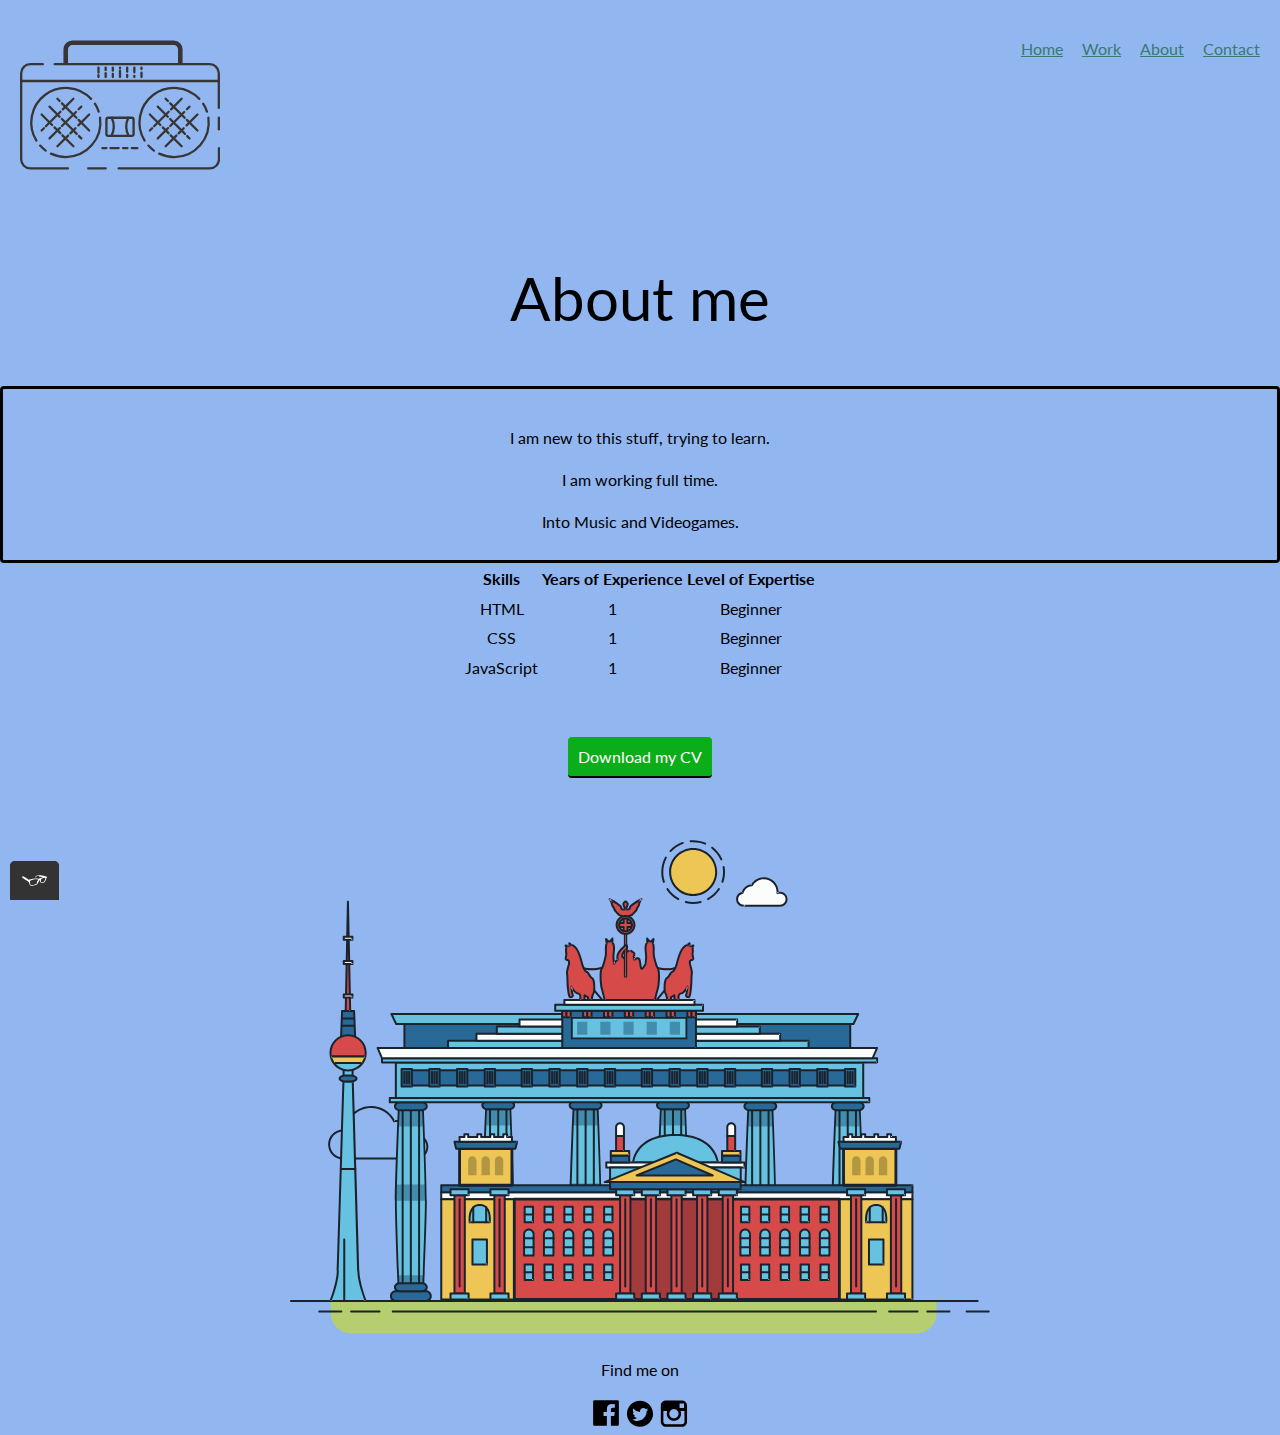
==== commit b24e0fb7: "html validation fixes" ====
--- a/about.html
+++ b/about.html
@@ -1,14 +1,15 @@
 <!DOCTYPE html>
-<html>
+<html lang="en">
   <head>
     <meta charset="utf-8">
     <meta name="viewport" content="width=device-width, initial-scale=1">
-    <title>About Stefan</title>
+    <title>About Me Page</title>
     <link rel="shortcut icon" href="img/favicon.ico" type="image/x-icon">
-    <link href="https://fonts.googleapis.com/css?family=Lato:400,700" rel="stylesheet"> 
+    <link href="https://fonts.googleapis.com/css?family=Lato:400,700" rel="stylesheet">
     <link rel="stylesheet" type="text/css" href="css/normalize.min.css">
     <link rel="stylesheet" type="text/css" href="css/style.production.css">
   </head>
+  <body>
    <!-- Header including the logo and the main navigation -->
    <header class="page-header">
       <!-- Add your logo here -->
@@ -20,6 +21,7 @@
        </li>
        <li role="presentation">
          <a href="work.html" role="menuitem" class="navigation-list__item navigation-list__item--active">Work</a>
+       </li>
        <li role="presentation">
          <a href="about.html" role="menuitem" class="navigation-list__item">About</a>
        </li>
@@ -29,7 +31,6 @@
      </ul>
      </nav>
    </header>
-<body>
   <div Class="h1about">
         <h1 >About me</h1>
       </div>
@@ -65,7 +66,6 @@
             </tr>
           </tbody>
       </table>
-        </div>
         <div class="cvbutton">
       <a href="files/cv.pdf" class="button" download>Download my CV</a>
     </div>
@@ -1015,4 +1015,4 @@
       </footer>
    <script src="js/tota11y.min.js"></script>
 </body>
-</html>+</html>
